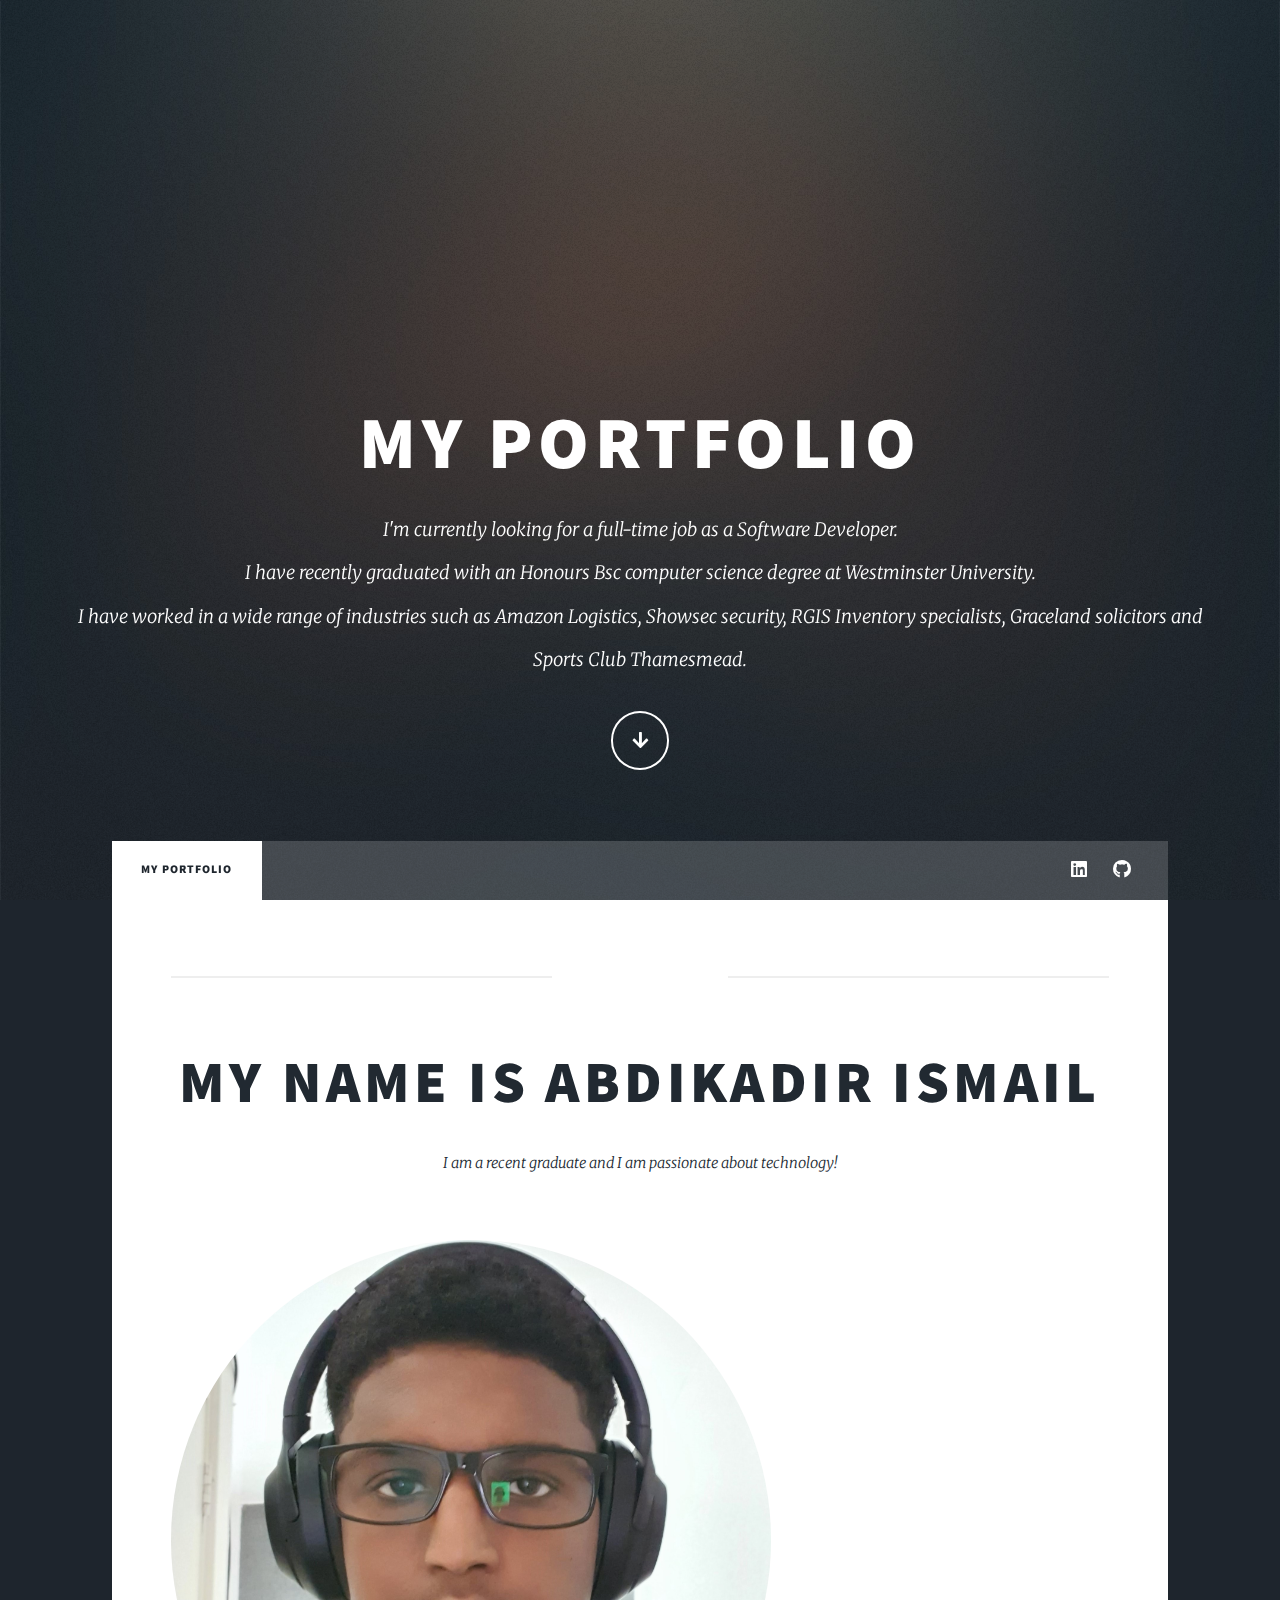
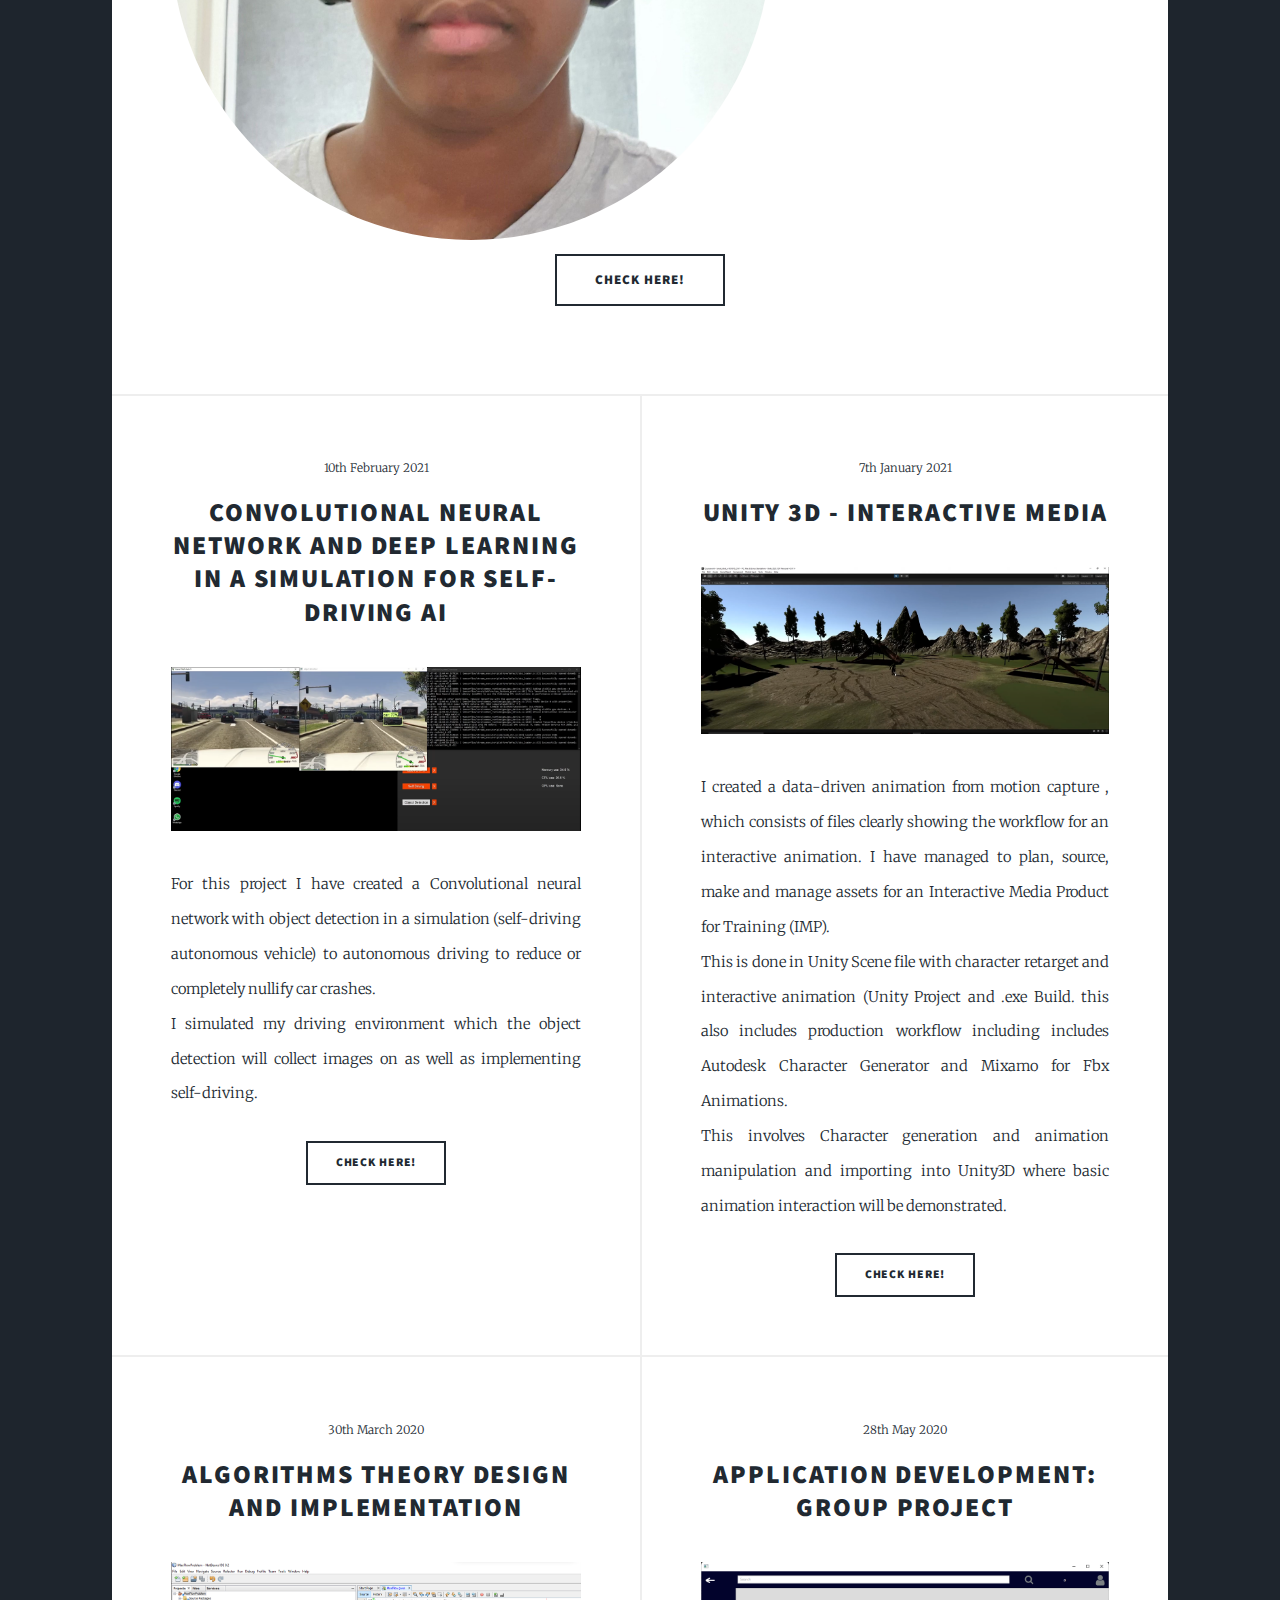
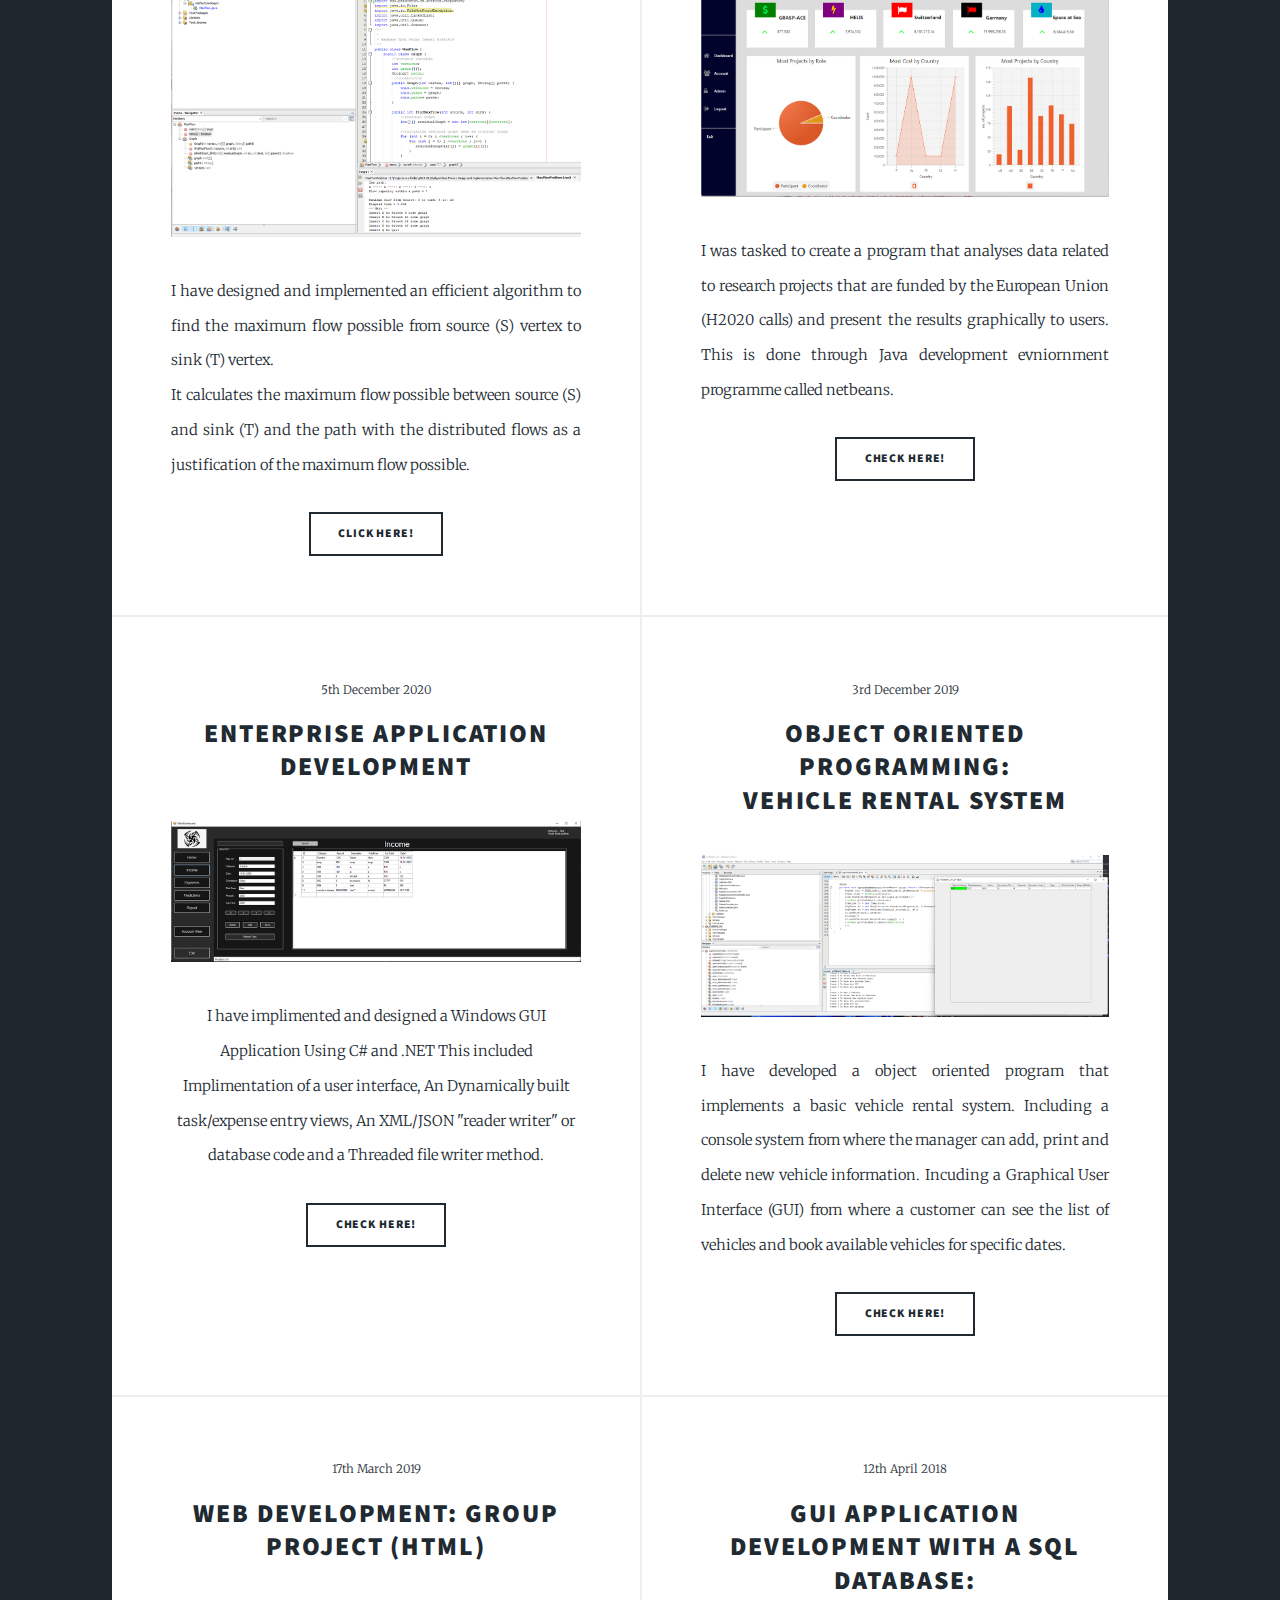
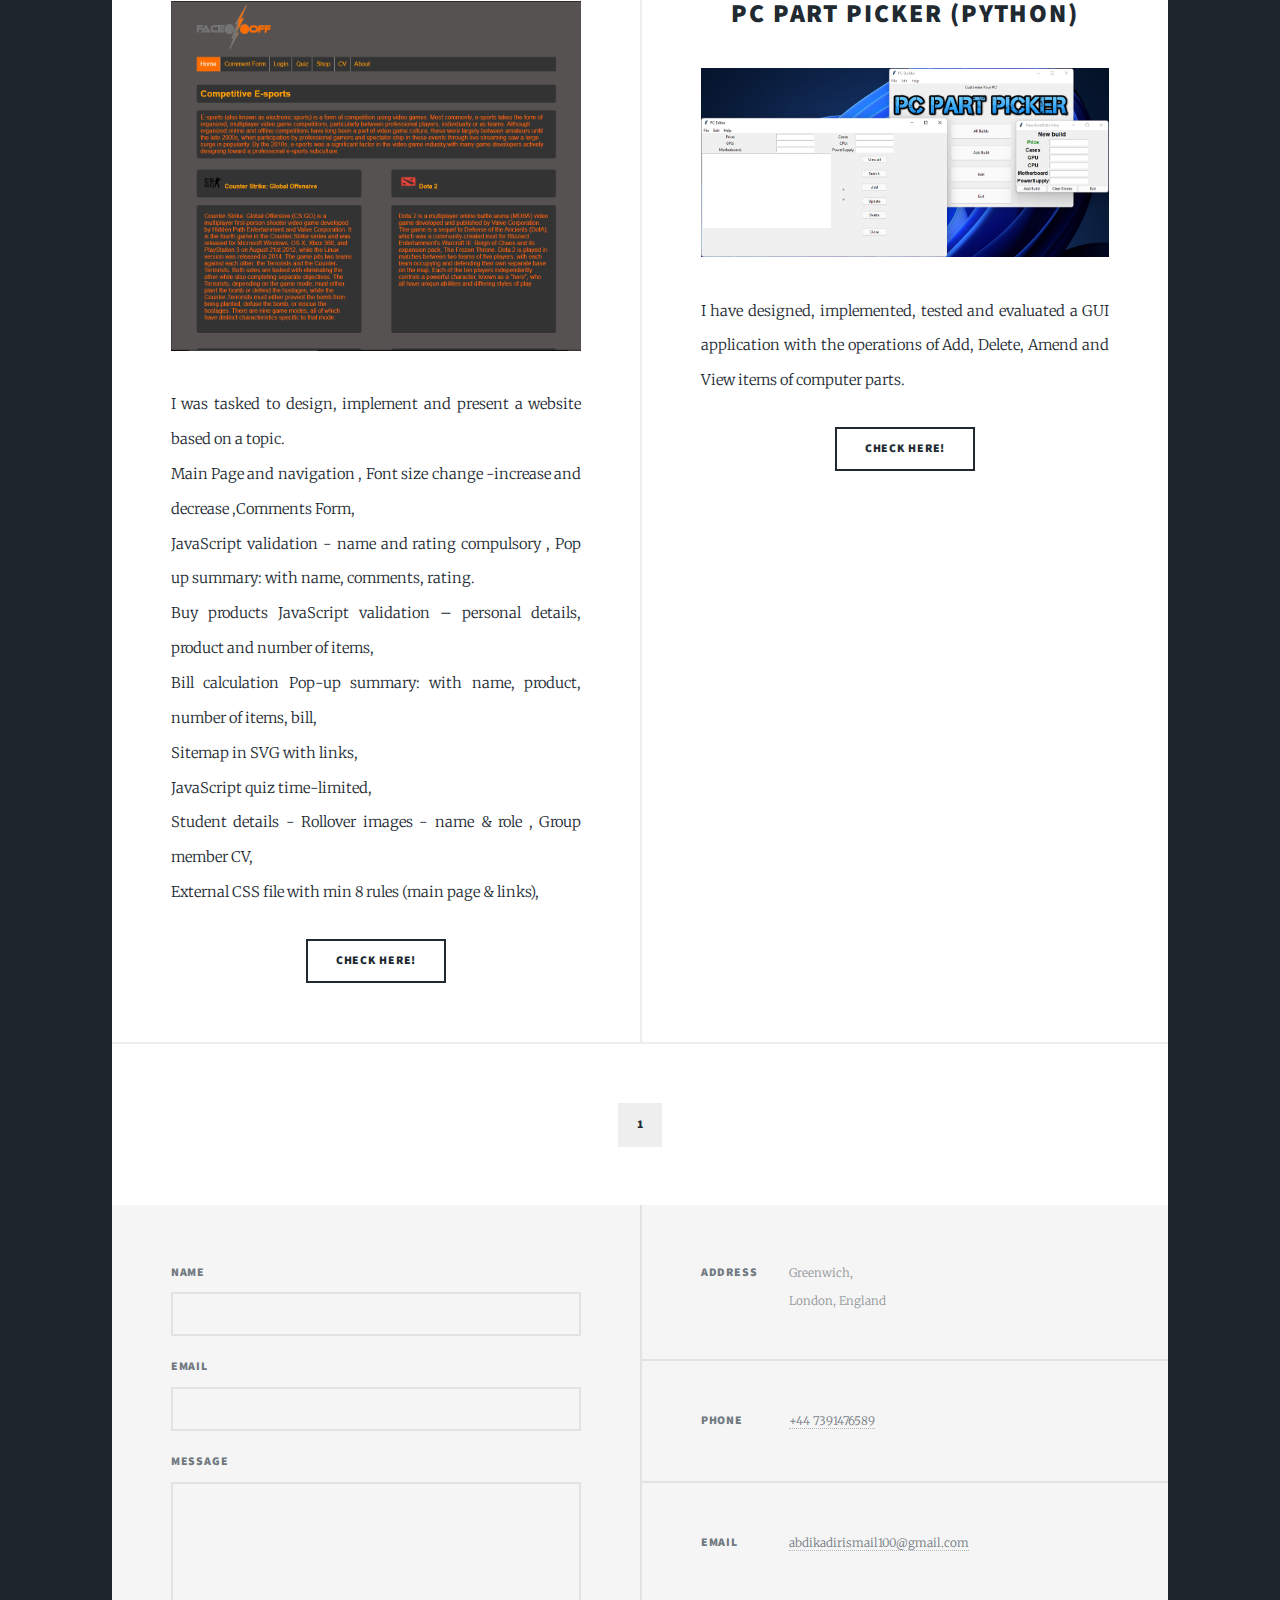
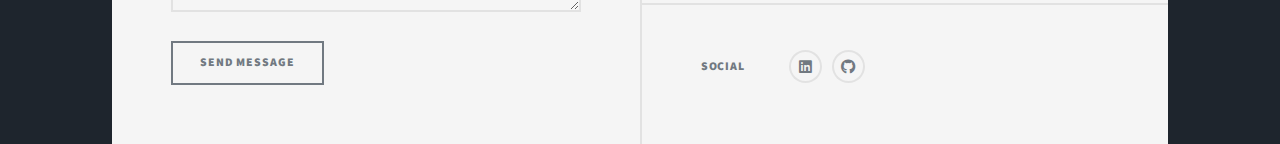
==== index.html @ 9e8c8cde "second commit" ====
<!DOCTYPE HTML>

<html>
	<head>
		<title>Portfolio: by Abdikadir Ismail</title>
		<meta charset="utf-8" />
		<meta name="viewport" content="width=device-width, initial-scale=1, user-scalable=no" />
		<link rel="stylesheet" href="assets/css/main.css" />
		<noscript><link rel="stylesheet" href="assets/css/noscript.css" /></noscript>
	</head>
	<body class="is-preload">

		<!-- Wrapper -->
			<div id="wrapper" class="fade-in">

				<!-- Intro -->
					<div id="intro">
						<h1>My Portfolio</h1>
						<p>I'm currently looking for a full-time job as a Software Developer.<br /> 
						I have recently graduated with an Honours Bsc computer science degree at Westminster University. <br />I have worked in a wide range of industries such as Amazon Logistics, Showsec security, 
						RGIS Inventory specialists, Graceland solicitors and Sports Club Thamesmead.<br /></p>
						<ul class="actions">
							<li><a href="#header" class="button icon solid solo fa-arrow-down scrolly">Continue</a></li>
						</ul>
					</div>

				<!-- Header -->
					<header id="header">
						<a href="index.html" class="logo">My Portfolio</a>
					</header>

				<!-- Nav -->
					<nav id="nav">
						<ul class="links">
							<li class="active"><a href="index.html">My Portfolio</a></li>
						</ul>
						<ul class="icons">
							<li><a href="https://www.linkedin.com/in/abdikadirismail/" class="icon brands fa-linkedin"><span class="label">Linkedin</span></a></li>
							<li><a href="https://github.com/AbdiKadirIsmail/" class="icon brands fa-github"><span class="label">GitHub</span></a></li>
						</ul>
					</nav>

				<!-- Main -->
					<div id="main">

						<!-- Featured Post -->
							<article class="post featured">
								<header class="major">
									<span class="date"></br></span>
									<h2><a href="https://www.linkedin.com/in/abdikadirismail/">My Name is AbdiKadir Ismail</a></h2>
									<p>I am a recent graduate and I am passionate about technology!</p>
								</header>
								<a href="https://www.linkedin.com/in/abdikadirismail/" class="image main"><img src="images/photo.jpg" alt="" /></a>
								<ul class="actions special">
									<li><a href="https://www.linkedin.com/in/abdikadirismail/" class="button large">Check here!</a></li>
								</ul>
							</article>

						<!-- Posts -->
							<section class="posts">
								<article>
									<header>
										<span class="date">10th February 2021</span>
										<h2><a href="#">Convolutional Neural Network and Deep Learning in a Simulation for Self-Driving AI<br /></a></h2>
									</header>
									<a href="#" class="image fit"><img src="images/FYP.png" alt="" /></a>
									<p>For this project I have created a Convolutional neural network with object detection in
										a simulation (self-driving autonomous vehicle) to autonomous driving to reduce
										or completely nullify car crashes.</br>
										I simulated my driving environment which the object detection will collect images on as well as implementing self-driving.</p>
									<ul class="actions special">
										<li><a href="https://github.com/AbdiKadirIsmail?tab=repositories" class="button">Check here!</a></li>
									</ul>
								</article>
								<article>
									<header>
										<span class="date">7th January 2021</span>
										<h2><a href="https://github.com/AbdiKadirIsmail/Advanced-Interactive-Media-Development">Unity 3D - Interactive Media</a></h2>
									</header>
									<a href="https://github.com/AbdiKadirIsmail/Advanced-Interactive-Media-Development" class="image fit"><img src="images/3d_Animation.png" alt="" /></a>
									<p>I created a data-driven animation from motion capture , which  consists  of files clearly showing the workflow for  an interactive animation. I have managed to
										plan, source, make and manage assets for an Interactive Media Product for Training (IMP).
									</br>This is done in Unity Scene file with character retarget and interactive animation (Unity Project and .exe Build. this also includes production workflow including includes Autodesk Character Generator 
									and Mixamo for Fbx Animations.
									</br>This involves Character generation and animation manipulation and importing into Unity3D where basic animation interaction will be demonstrated.</p>
									<ul class="actions special">
										<li><a href="https://github.com/AbdiKadirIsmail/Advanced-Interactive-Media-Development" class="button">Check here!</a></li>
									</ul>
								</article>
								<article>
									<header>
										<span class="date">30th March 2020</span>
										<h2><a href="https://https://github.com/AbdiKadirIsmail/Algorithms-Theory-Design-and-Implementation-Max-Flow-Problem">Algorithms Theory Design and Implementation<br /></a></h2>
									</header>
									<a href="https://https://github.com/AbdiKadirIsmail/Algorithms-Theory-Design-and-Implementation-Max-Flow-Problem" class="image fit"><img src="images/MaxF.png" alt="" /></a>
									<p>I have designed and implemented an efficient algorithm to find the maximum flow possible from source (S) vertex to sink (T) vertex. </br>It calculates the maximum flow possible between source (S) and sink (T) 
										and the path with the distributed flows as a justification of the maximum flow possible.</p>
									<ul class="actions special">
										<li><a href="https://https://github.com/AbdiKadirIsmail/Algorithms-Theory-Design-and-Implementation-Max-Flow-Problem" class="button">Click here!</a></li>
									</ul>
								</article>
								<article>
									<header>
										<span class="date">28th May 2020</span>
										<h2><a href="https://github.com/AbdiKadirIsmail/Software-Development-Group-Project">Application Development: Group Project</a></h2>
									</header>
									<a href="https://github.com/AbdiKadirIsmail/Software-Development-Group-Project" class="image fit"><img src="images/Group.png" alt="" /></a>
									<p>I was tasked to create a program that analyses data related to research projects that are funded by the European Union (H2020 calls) and present the results graphically to users. This is done through Java development evniornment programme called netbeans. </p>
									<ul class="actions special">
										<li><a href="https://github.com/AbdiKadirIsmail/Software-Development-Group-Project" class="button">Check here!</a></li>
									</ul>
								</article>
								<article>
									<header>
										<span class="date">5th December 2020</span>
										<h2><a href="https://github.com/AbdiKadirIsmail/Enterprise-Application-Development">Enterprise Application Development <br /></a></h2>
									</header>
									<a href="https://github.com/AbdiKadirIsmail/Enterprise-Application-Development" class="image fit"><img src="images/Enterprise.png" alt="" /></a>
									<p><Table>I have implimented and designed a Windows GUI Application Using C# and .NET This included Implimentation of a user interface, An Dynamically built task/expense entry views, An XML/JSON "reader writer" or database code and a Threaded file writer method.</Table></p>
									<ul class="actions special">
										<li><a href="https://github.com/AbdiKadirIsmail/Enterprise-Application-Development" class="button">Check here!</a></li>
									</ul>
								</article>
								<article>
									<header>
										<span class="date">3rd December 2019</span>
										<h2><a href="https://github.com/AbdiKadirIsmail/OOP-Vehicle-Rental-System">Object Oriented Programming:<br />
										Vehicle Rental System</a></h2>
									</header>
									<a href="https://github.com/AbdiKadirIsmail/OOP-Vehicle-Rental-System" class="image fit"><img src="images/VehicleRM.png" alt="" /></a>
									<p>I have developed a object oriented program that implements a basic vehicle rental system. Including a console system from where the manager can add, print and delete new vehicle information.
										Incuding a Graphical User Interface (GUI) from where a customer can see the list of vehicles and book available vehicles for specific dates.</p>
									<ul class="actions special">
										<li><a href="https://github.com/AbdiKadirIsmail/OOP-Vehicle-Rental-System" class="button">Check here!</a></li>
									</ul>
								</article>
								<article>
									<header>
										<span class="date">17th March 2019</span>
										<h2><a href="https://github.com/AbdiKadirIsmail/Web-Development">Web Development: Group Project (HTML)</a></h2>
									</header>
									<a href="https://github.com/AbdiKadirIsmail/Web-Development" class="image fit"><img src="images/Web dev.PNG" alt="" /></a>
									<p>I was tasked to design, implement and present a website based on a topic. <br/>
										Main Page and navigation , Font size change -increase and decrease ,Comments Form, 
										<br/> JavaScript validation - name and rating compulsory , Pop up summary: with name, comments, rating. 
										<br/> Buy products JavaScript validation – personal details, product and number of items, 
										<br/> Bill calculation  Pop-up summary:  with name, product, number of items, bill, 
										<br/> Sitemap  in SVG with links, <br/> JavaScript quiz time-limited, 
										<br/> Student details - Rollover images - name & role , Group member CV,
										<br/> External CSS file with min 8 rules (main page & links),
										
										</p>
									<ul class="actions special">
										<li><a href="https://github.com/AbdiKadirIsmail/Web-Development" class="button">Check here!</a></li>
									</ul>
								</article>
								<article>
									<header>
										<span class="date">12th April 2018</span>
										<h2><a href="https://github.com/AbdiKadirIsmail/PC-Part-Picker-GUI">GUI Application Development with a SQL Database: <br />
										Pc Part Picker (Python)</a></h2>
									</header>
									<a href="https://github.com/AbdiKadirIsmail/PC-Part-Picker-GUI" class="image fit"><img src="images/PCGUI.png" alt="" /></a>
									<p>I have designed, implemented, tested and evaluated a GUI application with the operations of Add, Delete, Amend and View items of computer parts.</p>
									<ul class="actions special">
										<li><a href="https://github.com/AbdiKadirIsmail/PC-Part-Picker-GUI" class="button">Check here!</a></li>
									</ul>
								</article>
							</section>

						<!-- Footer -->
							<footer>
								<div class="pagination">
									<!--<a href="#" class="previous">Prev</a>  -->
									<a href="#" class="page active">1</a>
									<!--<
									<a href="#" class="page">2</a>
									<a href="#" class="page">3</a>
									<span class="extra">&hellip;</span>
									<a href="#" class="page">8</a>
									<a href="#" class="page">9</a>
									<a href="#" class="page">10</a>
									<a href="#" class="next">Next</a> -->
								</div>
							</footer>

					</div>

				<!-- Footer -->
					<footer id="footer">
						<section>
							<form method="post" action="mailto:abdikadirismail100@gmail.com">
								<div class="fields">
									<div class="field">
										<label for="name">Name</label>
										<input type="text" name="name" id="name" />
									</div>
									<div class="field">
										<label for="email">Email</label>
										<input type="text" name="email" id="email" />
									</div>
									<div class="field">
										<label for="message">Message</label>
										<textarea name="message" id="message" rows="3"></textarea>
									</div>
								</div>
								<ul class="actions">
									<li><input type="submit" value="Send Message" /></li>
								</ul>
							</form>
						</section>
						<section class="split contact">
							<section class="alt">
								<h3>Address</h3>
								<p>Greenwich, </br> London, England</p>
							</section>
							<section>
								<h3>Phone</h3>
								<p><a href="#">+44 7391476589</a></p>
							</section>
							<section>
								<h3>Email</h3>
								<p><a href="#">abdikadirismail100@gmail.com</a></p>
							</section>
							<section>
								<h3>Social</h3>
								<ul class="icons alt">
									<li><a href="https://www.linkedin.com/in/abdikadirismail/" class="icon brands fa-linkedin"><span class="label">Linkedin</span></a></li>
									<li><a href="https://github.com/AbdiKadirIsmail/" class="icon brands fa-github"><span class="label">GitHub</span></a></li>
								</ul>
							</section>
						</section>
					</footer>

			</div>

		<!-- Scripts -->
			<script src="assets/js/jquery.min.js"></script>
			<script src="assets/js/jquery.scrollex.min.js"></script>
			<script src="assets/js/jquery.scrolly.min.js"></script>
			<script src="assets/js/browser.min.js"></script>
			<script src="assets/js/breakpoints.min.js"></script>
			<script src="assets/js/util.js"></script>
			<script src="assets/js/main.js"></script>

	</body>
</html>
---- assets/css/main.css ----
@import url(fontawesome-all.min.css);
@import url("https://fonts.googleapis.com/css?family=Merriweather:300,700,300italic,700italic|Source+Sans+Pro:900");

html, body, div, span, applet, object,
iframe, h1, h2, h3, h4, h5, h6, p, blockquote,
pre, a, abbr, acronym, address, big, cite,
code, del, dfn, em, img, ins, kbd, q, s, samp,
small, strike, strong, sub, sup, tt, var, b,
u, i, center, dl, dt, dd, ol, ul, li, fieldset,
form, label, legend, table, caption, tbody,
tfoot, thead, tr, th, td, article, aside,
canvas, details, embed, figure, figcaption,
footer, header, hgroup, menu, nav, output, ruby,
section, summary, time, mark, audio, video {
	margin: 0;
	padding: 0;
	border: 0;
	font-size: 100%;
	font: inherit;
	vertical-align: baseline;}

article, aside, details, figcaption, figure,
footer, header, hgroup, menu, nav, section {
	display: block;}

body {
	line-height: 1;
}

ol, ul {
	list-style: none;
}

blockquote, q {
	quotes: none;
}

	blockquote:before, blockquote:after, q:before, q:after {
		content: '';
		content: none;
	}

table {
	border-collapse: collapse;
	border-spacing: 0;
}

body {
	-webkit-text-size-adjust: none;
}

mark {
	background-color: transparent;
	color: inherit;
}

input::-moz-focus-inner {
	border: 0;
	padding: 0;
}

input, select, textarea {
	-moz-appearance: none;
	-webkit-appearance: none;
	-ms-appearance: none;
	appearance: none;
}

/* Basic */

	@-ms-viewport {
		width: device-width;
	}

	body {
		-ms-overflow-style: scrollbar;
	}

	@media screen and (max-width: 480px) {

		html, body {
			min-width: 320px;
		}

	}

	html {
		box-sizing: border-box;
	}

	*, *:before, *:after {
		box-sizing: inherit;
	}

	body {
		background-color: #1e252d;
	}

		body.is-preload *, body.is-preload *:before, body.is-preload *:after {
			-moz-animation: none !important;
			-webkit-animation: none !important;
			-ms-animation: none !important;
			animation: none !important;
			-moz-transition: none !important;
			-webkit-transition: none !important;
			-ms-transition: none !important;
			transition: none !important;
		}

/* Type */

	html {
		font-size: 16pt;
	}

		@media screen and (max-width: 1680px) {

			html {
				font-size: 12pt;
			}

		}

		@media screen and (max-width: 1280px) {

			html {
				font-size: 11pt;
			}

		}

		@media screen and (max-width: 360px) {

			html {
				font-size: 10pt;
			}

		}

	body {
		color: #212931;
	}

	body, input, select, textarea {
		font-family: "Merriweather", Georgia, serif;
		font-weight: 300;
		font-size: 1rem;
		line-height: 2.375;
	}

	a {
		-moz-transition: color 0.2s ease-in-out, background-color 0.2s ease-in-out, border-color 0.2s ease-in-out, box-shadow 0.2s ease-in-out;
		-webkit-transition: color 0.2s ease-in-out, background-color 0.2s ease-in-out, border-color 0.2s ease-in-out, box-shadow 0.2s ease-in-out;
		-ms-transition: color 0.2s ease-in-out, background-color 0.2s ease-in-out, border-color 0.2s ease-in-out, box-shadow 0.2s ease-in-out;
		transition: color 0.2s ease-in-out, background-color 0.2s ease-in-out, border-color 0.2s ease-in-out, box-shadow 0.2s ease-in-out;
		border-bottom: dotted 1px;
		text-decoration: none;
	}

		a:hover {
			border-bottom-color: transparent;
		}

	strong, b {
		font-weight: 600;
	}

	em, i {
		font-style: italic;
	}

	p {
		text-align: justify;
		margin: 0 0 2rem 0;
	}

	h1, h2, h3, h4, h5, h6 {
		font-family: "Source Sans Pro", Helvetica, sans-serif;
		font-weight: 900;
		line-height: 1.5;
		letter-spacing: 0.075em;
		text-transform: uppercase;
		margin: 0 0 1rem 0;
	}

		h1 a, h2 a, h3 a, h4 a, h5 a, h6 a {
			border-bottom: 0;
			color: inherit;
			text-decoration: none;
		}

	h1 {
		font-size: 4rem;
		line-height: 1.1;
		margin: 0 0 2rem 0;
	}

	h2 {
		font-size: 1.75rem;
		line-height: 1.3;
		margin: 0 0 1.5rem 0;
	}

	h3 {
		font-size: 1.25rem;
		margin: 0 0 1.5rem 0;
	}

	h4 {
		font-size: 1rem;
	}

	h5 {
		font-size: 0.9rem;
	}

	h6 {
		font-size: 0.8rem;
	}

	sub {
		font-size: 0.8rem;
		position: relative;
		top: 0.5rem;
	}

	sup {
		font-size: 0.8rem;
		position: relative;
		top: -0.5rem;
	}

	blockquote {
		border-left: solid 4px;
		font-style: italic;
		margin: 0 0 2rem 0;
		padding: 0.5rem 0 0.5rem 2rem;
	}

	code {
		border: solid 2px;
		font-family: "Courier New", monospace;
		font-size: 0.9rem;
		margin: 0 0.25rem;
		padding: 0.25rem 0.65rem;
	}

	pre {
		-webkit-overflow-scrolling: touch;
		font-family: "Courier New", monospace;
		font-size: 0.9rem;
		margin: 0 0 2rem 0;
	}

		pre code {
			display: block;
			line-height: 1.75;
			padding: 1rem 1.5rem;
			overflow-x: auto;
		}

	hr {
		border: 0;
		border-bottom: solid 2px;
		margin: 3rem 0;
	}

		hr.major {
			margin: 5rem 0;
		}

	.align-left {
		text-align: left;
	}

	.align-center {
		text-align: center;
	}

	.align-right {
		text-align: right;
	}

	input, select, textarea {
		color: #212931;
	}

	a {
		color: #212931;
		border-bottom-color: rgba(33, 41, 49, 0.5);
	}

		a:hover {
			border-bottom-color: transparent;
			color: #18bfef !important;
		}

	strong, b {
		color: #212931;
	}

	h1, h2, h3, h4, h5, h6 {
		color: #212931;
	}

	blockquote {
		border-left-color: #eeeeee;
	}

	code {
		background: rgba(220, 220, 220, 0.25);
		border-color: #eeeeee;
	}

	hr {
		border-bottom-color: #eeeeee;
	}

/* Row */

	.row {
		display: flex;
		flex-wrap: wrap;
		box-sizing: border-box;
		align-items: stretch;
	}

		.row > * {
			box-sizing: border-box;
		}

		.row.gtr-uniform > * > :last-child {
			margin-bottom: 0;
		}

		.row.aln-left {
			justify-content: flex-start;
		}

		.row.aln-center {
			justify-content: center;
		}

		.row.aln-right {
			justify-content: flex-end;
		}

		.row.aln-top {
			align-items: flex-start;
		}

		.row.aln-middle {
			align-items: center;
		}

		.row.aln-bottom {
			align-items: flex-end;
		}

		.row > .imp {
			order: -1;
		}

		.row > .col-1 {
			width: 8.33333%;
		}

		.row > .off-1 {
			margin-left: 8.33333%;
		}

		.row > .col-2 {
			width: 16.66667%;
		}

		.row > .off-2 {
			margin-left: 16.66667%;
		}

		.row > .col-3 {
			width: 25%;
		}

		.row > .off-3 {
			margin-left: 25%;
		}

		.row > .col-4 {
			width: 33.33333%;
		}

		.row > .off-4 {
			margin-left: 33.33333%;
		}

		.row > .col-5 {
			width: 41.66667%;
		}

		.row > .off-5 {
			margin-left: 41.66667%;
		}

		.row > .col-6 {
			width: 50%;
		}

		.row > .off-6 {
			margin-left: 50%;
		}

		.row > .col-7 {
			width: 58.33333%;
		}

		.row > .off-7 {
			margin-left: 58.33333%;
		}

		.row > .col-8 {
			width: 66.66667%;
		}

		.row > .off-8 {
			margin-left: 66.66667%;
		}

		.row > .col-9 {
			width: 75%;
		}

		.row > .off-9 {
			margin-left: 75%;
		}

		.row > .col-10 {
			width: 83.33333%;
		}

		.row > .off-10 {
			margin-left: 83.33333%;
		}

		.row > .col-11 {
			width: 91.66667%;
		}

		.row > .off-11 {
			margin-left: 91.66667%;
		}

		.row > .col-12 {
			width: 100%;
		}

		.row > .off-12 {
			margin-left: 100%;
		}

		.row.gtr-0 {
			margin-top: 0;
			margin-left: 0rem;
		}

			.row.gtr-0 > * {
				padding: 0 0 0 0rem;
			}

			.row.gtr-0.gtr-uniform {
				margin-top: 0rem;
			}

				.row.gtr-0.gtr-uniform > * {
					padding-top: 0rem;
				}

		.row.gtr-25 {
			margin-top: 0;
			margin-left: -0.375rem;
		}

			.row.gtr-25 > * {
				padding: 0 0 0 0.375rem;
			}

			.row.gtr-25.gtr-uniform {
				margin-top: -0.375rem;
			}

				.row.gtr-25.gtr-uniform > * {
					padding-top: 0.375rem;
				}

		.row.gtr-50 {
			margin-top: 0;
			margin-left: -0.75rem;
		}

			.row.gtr-50 > * {
				padding: 0 0 0 0.75rem;
			}

			.row.gtr-50.gtr-uniform {
				margin-top: -0.75rem;
			}

				.row.gtr-50.gtr-uniform > * {
					padding-top: 0.75rem;
				}

		.row {
			margin-top: 0;
			margin-left: -1.5rem;
		}

			.row > * {
				padding: 0 0 0 1.5rem;
			}

			.row.gtr-uniform {
				margin-top: -1.5rem;
			}

				.row.gtr-uniform > * {
					padding-top: 1.5rem;
				}

		.row.gtr-150 {
			margin-top: 0;
			margin-left: -2.25rem;
		}

			.row.gtr-150 > * {
				padding: 0 0 0 2.25rem;
			}

			.row.gtr-150.gtr-uniform {
				margin-top: -2.25rem;
			}

				.row.gtr-150.gtr-uniform > * {
					padding-top: 2.25rem;
				}

		.row.gtr-200 {
			margin-top: 0;
			margin-left: -3rem;
		}

			.row.gtr-200 > * {
				padding: 0 0 0 3rem;
			}

			.row.gtr-200.gtr-uniform {
				margin-top: -3rem;
			}

				.row.gtr-200.gtr-uniform > * {
					padding-top: 3rem;
				}

		@media screen and (max-width: 1680px) {

			.row {
				display: flex;
				flex-wrap: wrap;
				box-sizing: border-box;
				align-items: stretch;
			}

				.row > * {
					box-sizing: border-box;
				}

				.row.gtr-uniform > * > :last-child {
					margin-bottom: 0;
				}

				.row.aln-left {
					justify-content: flex-start;
				}

				.row.aln-center {
					justify-content: center;
				}

				.row.aln-right {
					justify-content: flex-end;
				}

				.row.aln-top {
					align-items: flex-start;
				}

				.row.aln-middle {
					align-items: center;
				}

				.row.aln-bottom {
					align-items: flex-end;
				}

				.row > .imp-xlarge {
					order: -1;
				}

				.row > .col-1-xlarge {
					width: 8.33333%;
				}

				.row > .off-1-xlarge {
					margin-left: 8.33333%;
				}

				.row > .col-2-xlarge {
					width: 16.66667%;
				}

				.row > .off-2-xlarge {
					margin-left: 16.66667%;
				}

				.row > .col-3-xlarge {
					width: 25%;
				}

				.row > .off-3-xlarge {
					margin-left: 25%;
				}

				.row > .col-4-xlarge {
					width: 33.33333%;
				}

				.row > .off-4-xlarge {
					margin-left: 33.33333%;
				}

				.row > .col-5-xlarge {
					width: 41.66667%;
				}

				.row > .off-5-xlarge {
					margin-left: 41.66667%;
				}

				.row > .col-6-xlarge {
					width: 50%;
				}

				.row > .off-6-xlarge {
					margin-left: 50%;
				}

				.row > .col-7-xlarge {
					width: 58.33333%;
				}

				.row > .off-7-xlarge {
					margin-left: 58.33333%;
				}

				.row > .col-8-xlarge {
					width: 66.66667%;
				}

				.row > .off-8-xlarge {
					margin-left: 66.66667%;
				}

				.row > .col-9-xlarge {
					width: 75%;
				}

				.row > .off-9-xlarge {
					margin-left: 75%;
				}

				.row > .col-10-xlarge {
					width: 83.33333%;
				}

				.row > .off-10-xlarge {
					margin-left: 83.33333%;
				}

				.row > .col-11-xlarge {
					width: 91.66667%;
				}

				.row > .off-11-xlarge {
					margin-left: 91.66667%;
				}

				.row > .col-12-xlarge {
					width: 100%;
				}

				.row > .off-12-xlarge {
					margin-left: 100%;
				}

				.row.gtr-0 {
					margin-top: 0;
					margin-left: 0rem;
				}

					.row.gtr-0 > * {
						padding: 0 0 0 0rem;
					}

					.row.gtr-0.gtr-uniform {
						margin-top: 0rem;
					}

						.row.gtr-0.gtr-uniform > * {
							padding-top: 0rem;
						}

				.row.gtr-25 {
					margin-top: 0;
					margin-left: -0.375rem;
				}

					.row.gtr-25 > * {
						padding: 0 0 0 0.375rem;
					}

					.row.gtr-25.gtr-uniform {
						margin-top: -0.375rem;
					}

						.row.gtr-25.gtr-uniform > * {
							padding-top: 0.375rem;
						}

				.row.gtr-50 {
					margin-top: 0;
					margin-left: -0.75rem;
				}

					.row.gtr-50 > * {
						padding: 0 0 0 0.75rem;
					}

					.row.gtr-50.gtr-uniform {
						margin-top: -0.75rem;
					}

						.row.gtr-50.gtr-uniform > * {
							padding-top: 0.75rem;
						}

				.row {
					margin-top: 0;
					margin-left: -1.5rem;
				}

					.row > * {
						padding: 0 0 0 1.5rem;
					}

					.row.gtr-uniform {
						margin-top: -1.5rem;
					}

						.row.gtr-uniform > * {
							padding-top: 1.5rem;
						}

				.row.gtr-150 {
					margin-top: 0;
					margin-left: -2.25rem;
				}

					.row.gtr-150 > * {
						padding: 0 0 0 2.25rem;
					}

					.row.gtr-150.gtr-uniform {
						margin-top: -2.25rem;
					}

						.row.gtr-150.gtr-uniform > * {
							padding-top: 2.25rem;
						}

				.row.gtr-200 {
					margin-top: 0;
					margin-left: -3rem;
				}

					.row.gtr-200 > * {
						padding: 0 0 0 3rem;
					}

					.row.gtr-200.gtr-uniform {
						margin-top: -3rem;
					}

						.row.gtr-200.gtr-uniform > * {
							padding-top: 3rem;
						}

		}

		@media screen and (max-width: 1280px) {

			.row {
				display: flex;
				flex-wrap: wrap;
				box-sizing: border-box;
				align-items: stretch;
			}

				.row > * {
					box-sizing: border-box;
				}

				.row.gtr-uniform > * > :last-child {
					margin-bottom: 0;
				}

				.row.aln-left {
					justify-content: flex-start;
				}

				.row.aln-center {
					justify-content: center;
				}

				.row.aln-right {
					justify-content: flex-end;
				}

				.row.aln-top {
					align-items: flex-start;
				}

				.row.aln-middle {
					align-items: center;
				}

				.row.aln-bottom {
					align-items: flex-end;
				}

				.row > .imp-large {
					order: -1;
				}

				.row > .col-1-large {
					width: 8.33333%;
				}

				.row > .off-1-large {
					margin-left: 8.33333%;
				}

				.row > .col-2-large {
					width: 16.66667%;
				}

				.row > .off-2-large {
					margin-left: 16.66667%;
				}

				.row > .col-3-large {
					width: 25%;
				}

				.row > .off-3-large {
					margin-left: 25%;
				}

				.row > .col-4-large {
					width: 33.33333%;
				}

				.row > .off-4-large {
					margin-left: 33.33333%;
				}

				.row > .col-5-large {
					width: 41.66667%;
				}

				.row > .off-5-large {
					margin-left: 41.66667%;
				}

				.row > .col-6-large {
					width: 50%;
				}

				.row > .off-6-large {
					margin-left: 50%;
				}

				.row > .col-7-large {
					width: 58.33333%;
				}

				.row > .off-7-large {
					margin-left: 58.33333%;
				}

				.row > .col-8-large {
					width: 66.66667%;
				}

				.row > .off-8-large {
					margin-left: 66.66667%;
				}

				.row > .col-9-large {
					width: 75%;
				}

				.row > .off-9-large {
					margin-left: 75%;
				}

				.row > .col-10-large {
					width: 83.33333%;
				}

				.row > .off-10-large {
					margin-left: 83.33333%;
				}

				.row > .col-11-large {
					width: 91.66667%;
				}

				.row > .off-11-large {
					margin-left: 91.66667%;
				}

				.row > .col-12-large {
					width: 100%;
				}

				.row > .off-12-large {
					margin-left: 100%;
				}

				.row.gtr-0 {
					margin-top: 0;
					margin-left: 0rem;
				}

					.row.gtr-0 > * {
						padding: 0 0 0 0rem;
					}

					.row.gtr-0.gtr-uniform {
						margin-top: 0rem;
					}

						.row.gtr-0.gtr-uniform > * {
							padding-top: 0rem;
						}

				.row.gtr-25 {
					margin-top: 0;
					margin-left: -0.375rem;
				}

					.row.gtr-25 > * {
						padding: 0 0 0 0.375rem;
					}

					.row.gtr-25.gtr-uniform {
						margin-top: -0.375rem;
					}

						.row.gtr-25.gtr-uniform > * {
							padding-top: 0.375rem;
						}

				.row.gtr-50 {
					margin-top: 0;
					margin-left: -0.75rem;
				}

					.row.gtr-50 > * {
						padding: 0 0 0 0.75rem;
					}

					.row.gtr-50.gtr-uniform {
						margin-top: -0.75rem;
					}

						.row.gtr-50.gtr-uniform > * {
							padding-top: 0.75rem;
						}

				.row {
					margin-top: 0;
					margin-left: -1.5rem;
				}

					.row > * {
						padding: 0 0 0 1.5rem;
					}

					.row.gtr-uniform {
						margin-top: -1.5rem;
					}

						.row.gtr-uniform > * {
							padding-top: 1.5rem;
						}

				.row.gtr-150 {
					margin-top: 0;
					margin-left: -2.25rem;
				}

					.row.gtr-150 > * {
						padding: 0 0 0 2.25rem;
					}

					.row.gtr-150.gtr-uniform {
						margin-top: -2.25rem;
					}

						.row.gtr-150.gtr-uniform > * {
							padding-top: 2.25rem;
						}

				.row.gtr-200 {
					margin-top: 0;
					margin-left: -3rem;
				}

					.row.gtr-200 > * {
						padding: 0 0 0 3rem;
					}

					.row.gtr-200.gtr-uniform {
						margin-top: -3rem;
					}

						.row.gtr-200.gtr-uniform > * {
							padding-top: 3rem;
						}

		}

		@media screen and (max-width: 980px) {

			.row {
				display: flex;
				flex-wrap: wrap;
				box-sizing: border-box;
				align-items: stretch;
			}

				.row > * {
					box-sizing: border-box;
				}

				.row.gtr-uniform > * > :last-child {
					margin-bottom: 0;
				}

				.row.aln-left {
					justify-content: flex-start;
				}

				.row.aln-center {
					justify-content: center;
				}

				.row.aln-right {
					justify-content: flex-end;
				}

				.row.aln-top {
					align-items: flex-start;
				}

				.row.aln-middle {
					align-items: center;
				}

				.row.aln-bottom {
					align-items: flex-end;
				}

				.row > .imp-medium {
					order: -1;
				}

				.row > .col-1-medium {
					width: 8.33333%;
				}

				.row > .off-1-medium {
					margin-left: 8.33333%;
				}

				.row > .col-2-medium {
					width: 16.66667%;
				}

				.row > .off-2-medium {
					margin-left: 16.66667%;
				}

				.row > .col-3-medium {
					width: 25%;
				}

				.row > .off-3-medium {
					margin-left: 25%;
				}

				.row > .col-4-medium {
					width: 33.33333%;
				}

				.row > .off-4-medium {
					margin-left: 33.33333%;
				}

				.row > .col-5-medium {
					width: 41.66667%;
				}

				.row > .off-5-medium {
					margin-left: 41.66667%;
				}

				.row > .col-6-medium {
					width: 50%;
				}

				.row > .off-6-medium {
					margin-left: 50%;
				}

				.row > .col-7-medium {
					width: 58.33333%;
				}

				.row > .off-7-medium {
					margin-left: 58.33333%;
				}

				.row > .col-8-medium {
					width: 66.66667%;
				}

				.row > .off-8-medium {
					margin-left: 66.66667%;
				}

				.row > .col-9-medium {
					width: 75%;
				}

				.row > .off-9-medium {
					margin-left: 75%;
				}

				.row > .col-10-medium {
					width: 83.33333%;
				}

				.row > .off-10-medium {
					margin-left: 83.33333%;
				}

				.row > .col-11-medium {
					width: 91.66667%;
				}

				.row > .off-11-medium {
					margin-left: 91.66667%;
				}

				.row > .col-12-medium {
					width: 100%;
				}

				.row > .off-12-medium {
					margin-left: 100%;
				}

				.row.gtr-0 {
					margin-top: 0;
					margin-left: 0rem;
				}

					.row.gtr-0 > * {
						padding: 0 0 0 0rem;
					}

					.row.gtr-0.gtr-uniform {
						margin-top: 0rem;
					}

						.row.gtr-0.gtr-uniform > * {
							padding-top: 0rem;
						}

				.row.gtr-25 {
					margin-top: 0;
					margin-left: -0.375rem;
				}

					.row.gtr-25 > * {
						padding: 0 0 0 0.375rem;
					}

					.row.gtr-25.gtr-uniform {
						margin-top: -0.375rem;
					}

						.row.gtr-25.gtr-uniform > * {
							padding-top: 0.375rem;
						}

				.row.gtr-50 {
					margin-top: 0;
					margin-left: -0.75rem;
				}

					.row.gtr-50 > * {
						padding: 0 0 0 0.75rem;
					}

					.row.gtr-50.gtr-uniform {
						margin-top: -0.75rem;
					}

						.row.gtr-50.gtr-uniform > * {
							padding-top: 0.75rem;
						}

				.row {
					margin-top: 0;
					margin-left: -1.5rem;
				}

					.row > * {
						padding: 0 0 0 1.5rem;
					}

					.row.gtr-uniform {
						margin-top: -1.5rem;
					}

						.row.gtr-uniform > * {
							padding-top: 1.5rem;
						}

				.row.gtr-150 {
					margin-top: 0;
					margin-left: -2.25rem;
				}

					.row.gtr-150 > * {
						padding: 0 0 0 2.25rem;
					}

					.row.gtr-150.gtr-uniform {
						margin-top: -2.25rem;
					}

						.row.gtr-150.gtr-uniform > * {
							padding-top: 2.25rem;
						}

				.row.gtr-200 {
					margin-top: 0;
					margin-left: -3rem;
				}

					.row.gtr-200 > * {
						padding: 0 0 0 3rem;
					}

					.row.gtr-200.gtr-uniform {
						margin-top: -3rem;
					}

						.row.gtr-200.gtr-uniform > * {
							padding-top: 3rem;
						}

		}

		@media screen and (max-width: 736px) {

			.row {
				display: flex;
				flex-wrap: wrap;
				box-sizing: border-box;
				align-items: stretch;
			}

				.row > * {
					box-sizing: border-box;
				}

				.row.gtr-uniform > * > :last-child {
					margin-bottom: 0;
				}

				.row.aln-left {
					justify-content: flex-start;
				}

				.row.aln-center {
					justify-content: center;
				}

				.row.aln-right {
					justify-content: flex-end;
				}

				.row.aln-top {
					align-items: flex-start;
				}

				.row.aln-middle {
					align-items: center;
				}

				.row.aln-bottom {
					align-items: flex-end;
				}

				.row > .imp-small {
					order: -1;
				}

				.row > .col-1-small {
					width: 8.33333%;
				}

				.row > .off-1-small {
					margin-left: 8.33333%;
				}

				.row > .col-2-small {
					width: 16.66667%;
				}

				.row > .off-2-small {
					margin-left: 16.66667%;
				}

				.row > .col-3-small {
					width: 25%;
				}

				.row > .off-3-small {
					margin-left: 25%;
				}

				.row > .col-4-small {
					width: 33.33333%;
				}

				.row > .off-4-small {
					margin-left: 33.33333%;
				}

				.row > .col-5-small {
					width: 41.66667%;
				}

				.row > .off-5-small {
					margin-left: 41.66667%;
				}

				.row > .col-6-small {
					width: 50%;
				}

				.row > .off-6-small {
					margin-left: 50%;
				}

				.row > .col-7-small {
					width: 58.33333%;
				}

				.row > .off-7-small {
					margin-left: 58.33333%;
				}

				.row > .col-8-small {
					width: 66.66667%;
				}

				.row > .off-8-small {
					margin-left: 66.66667%;
				}

				.row > .col-9-small {
					width: 75%;
				}

				.row > .off-9-small {
					margin-left: 75%;
				}

				.row > .col-10-small {
					width: 83.33333%;
				}

				.row > .off-10-small {
					margin-left: 83.33333%;
				}

				.row > .col-11-small {
					width: 91.66667%;
				}

				.row > .off-11-small {
					margin-left: 91.66667%;
				}

				.row > .col-12-small {
					width: 100%;
				}

				.row > .off-12-small {
					margin-left: 100%;
				}

				.row.gtr-0 {
					margin-top: 0;
					margin-left: 0rem;
				}

					.row.gtr-0 > * {
						padding: 0 0 0 0rem;
					}

					.row.gtr-0.gtr-uniform {
						margin-top: 0rem;
					}

						.row.gtr-0.gtr-uniform > * {
							padding-top: 0rem;
						}

				.row.gtr-25 {
					margin-top: 0;
					margin-left: -0.375rem;
				}

					.row.gtr-25 > * {
						padding: 0 0 0 0.375rem;
					}

					.row.gtr-25.gtr-uniform {
						margin-top: -0.375rem;
					}

						.row.gtr-25.gtr-uniform > * {
							padding-top: 0.375rem;
						}

				.row.gtr-50 {
					margin-top: 0;
					margin-left: -0.75rem;
				}

					.row.gtr-50 > * {
						padding: 0 0 0 0.75rem;
					}

					.row.gtr-50.gtr-uniform {
						margin-top: -0.75rem;
					}

						.row.gtr-50.gtr-uniform > * {
							padding-top: 0.75rem;
						}

				.row {
					margin-top: 0;
					margin-left: -1.5rem;
				}

					.row > * {
						padding: 0 0 0 1.5rem;
					}

					.row.gtr-uniform {
						margin-top: -1.5rem;
					}

						.row.gtr-uniform > * {
							padding-top: 1.5rem;
						}

				.row.gtr-150 {
					margin-top: 0;
					margin-left: -2.25rem;
				}

					.row.gtr-150 > * {
						padding: 0 0 0 2.25rem;
					}

					.row.gtr-150.gtr-uniform {
						margin-top: -2.25rem;
					}

						.row.gtr-150.gtr-uniform > * {
							padding-top: 2.25rem;
						}

				.row.gtr-200 {
					margin-top: 0;
					margin-left: -3rem;
				}

					.row.gtr-200 > * {
						padding: 0 0 0 3rem;
					}

					.row.gtr-200.gtr-uniform {
						margin-top: -3rem;
					}

						.row.gtr-200.gtr-uniform > * {
							padding-top: 3rem;
						}

		}

		@media screen and (max-width: 480px) {

			.row {
				display: flex;
				flex-wrap: wrap;
				box-sizing: border-box;
				align-items: stretch;
			}

				.row > * {
					box-sizing: border-box;
				}

				.row.gtr-uniform > * > :last-child {
					margin-bottom: 0;
				}

				.row.aln-left {
					justify-content: flex-start;
				}

				.row.aln-center {
					justify-content: center;
				}

				.row.aln-right {
					justify-content: flex-end;
				}

				.row.aln-top {
					align-items: flex-start;
				}

				.row.aln-middle {
					align-items: center;
				}

				.row.aln-bottom {
					align-items: flex-end;
				}

				.row > .imp-xsmall {
					order: -1;
				}

				.row > .col-1-xsmall {
					width: 8.33333%;
				}

				.row > .off-1-xsmall {
					margin-left: 8.33333%;
				}

				.row > .col-2-xsmall {
					width: 16.66667%;
				}

				.row > .off-2-xsmall {
					margin-left: 16.66667%;
				}

				.row > .col-3-xsmall {
					width: 25%;
				}

				.row > .off-3-xsmall {
					margin-left: 25%;
				}

				.row > .col-4-xsmall {
					width: 33.33333%;
				}

				.row > .off-4-xsmall {
					margin-left: 33.33333%;
				}

				.row > .col-5-xsmall {
					width: 41.66667%;
				}

				.row > .off-5-xsmall {
					margin-left: 41.66667%;
				}

				.row > .col-6-xsmall {
					width: 50%;
				}

				.row > .off-6-xsmall {
					margin-left: 50%;
				}

				.row > .col-7-xsmall {
					width: 58.33333%;
				}

				.row > .off-7-xsmall {
					margin-left: 58.33333%;
				}

				.row > .col-8-xsmall {
					width: 66.66667%;
				}

				.row > .off-8-xsmall {
					margin-left: 66.66667%;
				}

				.row > .col-9-xsmall {
					width: 75%;
				}

				.row > .off-9-xsmall {
					margin-left: 75%;
				}

				.row > .col-10-xsmall {
					width: 83.33333%;
				}

				.row > .off-10-xsmall {
					margin-left: 83.33333%;
				}

				.row > .col-11-xsmall {
					width: 91.66667%;
				}

				.row > .off-11-xsmall {
					margin-left: 91.66667%;
				}

				.row > .col-12-xsmall {
					width: 100%;
				}

				.row > .off-12-xsmall {
					margin-left: 100%;
				}

				.row.gtr-0 {
					margin-top: 0;
					margin-left: 0rem;
				}

					.row.gtr-0 > * {
						padding: 0 0 0 0rem;
					}

					.row.gtr-0.gtr-uniform {
						margin-top: 0rem;
					}

						.row.gtr-0.gtr-uniform > * {
							padding-top: 0rem;
						}

				.row.gtr-25 {
					margin-top: 0;
					margin-left: -0.375rem;
				}

					.row.gtr-25 > * {
						padding: 0 0 0 0.375rem;
					}

					.row.gtr-25.gtr-uniform {
						margin-top: -0.375rem;
					}

						.row.gtr-25.gtr-uniform > * {
							padding-top: 0.375rem;
						}

				.row.gtr-50 {
					margin-top: 0;
					margin-left: -0.75rem;
				}

					.row.gtr-50 > * {
						padding: 0 0 0 0.75rem;
					}

					.row.gtr-50.gtr-uniform {
						margin-top: -0.75rem;
					}

						.row.gtr-50.gtr-uniform > * {
							padding-top: 0.75rem;
						}

				.row {
					margin-top: 0;
					margin-left: -1.5rem;
				}

					.row > * {
						padding: 0 0 0 1.5rem;
					}

					.row.gtr-uniform {
						margin-top: -1.5rem;
					}

						.row.gtr-uniform > * {
							padding-top: 1.5rem;
						}

				.row.gtr-150 {
					margin-top: 0;
					margin-left: -2.25rem;
				}

					.row.gtr-150 > * {
						padding: 0 0 0 2.25rem;
					}

					.row.gtr-150.gtr-uniform {
						margin-top: -2.25rem;
					}

						.row.gtr-150.gtr-uniform > * {
							padding-top: 2.25rem;
						}

				.row.gtr-200 {
					margin-top: 0;
					margin-left: -3rem;
				}

					.row.gtr-200 > * {
						padding: 0 0 0 3rem;
					}

					.row.gtr-200.gtr-uniform {
						margin-top: -3rem;
					}

						.row.gtr-200.gtr-uniform > * {
							padding-top: 3rem;
						}

		}

		@media screen and (max-width: 360px) {

			.row {
				display: flex;
				flex-wrap: wrap;
				box-sizing: border-box;
				align-items: stretch;
			}

				.row > * {
					box-sizing: border-box;
				}

				.row.gtr-uniform > * > :last-child {
					margin-bottom: 0;
				}

				.row.aln-left {
					justify-content: flex-start;
				}

				.row.aln-center {
					justify-content: center;
				}

				.row.aln-right {
					justify-content: flex-end;
				}

				.row.aln-top {
					align-items: flex-start;
				}

				.row.aln-middle {
					align-items: center;
				}

				.row.aln-bottom {
					align-items: flex-end;
				}

				.row > .imp-xxsmall {
					order: -1;
				}

				.row > .col-1-xxsmall {
					width: 8.33333%;
				}

				.row > .off-1-xxsmall {
					margin-left: 8.33333%;
				}

				.row > .col-2-xxsmall {
					width: 16.66667%;
				}

				.row > .off-2-xxsmall {
					margin-left: 16.66667%;
				}

				.row > .col-3-xxsmall {
					width: 25%;
				}

				.row > .off-3-xxsmall {
					margin-left: 25%;
				}

				.row > .col-4-xxsmall {
					width: 33.33333%;
				}

				.row > .off-4-xxsmall {
					margin-left: 33.33333%;
				}

				.row > .col-5-xxsmall {
					width: 41.66667%;
				}

				.row > .off-5-xxsmall {
					margin-left: 41.66667%;
				}

				.row > .col-6-xxsmall {
					width: 50%;
				}

				.row > .off-6-xxsmall {
					margin-left: 50%;
				}

				.row > .col-7-xxsmall {
					width: 58.33333%;
				}

				.row > .off-7-xxsmall {
					margin-left: 58.33333%;
				}

				.row > .col-8-xxsmall {
					width: 66.66667%;
				}

				.row > .off-8-xxsmall {
					margin-left: 66.66667%;
				}

				.row > .col-9-xxsmall {
					width: 75%;
				}

				.row > .off-9-xxsmall {
					margin-left: 75%;
				}

				.row > .col-10-xxsmall {
					width: 83.33333%;
				}

				.row > .off-10-xxsmall {
					margin-left: 83.33333%;
				}

				.row > .col-11-xxsmall {
					width: 91.66667%;
				}

				.row > .off-11-xxsmall {
					margin-left: 91.66667%;
				}

				.row > .col-12-xxsmall {
					width: 100%;
				}

				.row > .off-12-xxsmall {
					margin-left: 100%;
				}

				.row.gtr-0 {
					margin-top: 0;
					margin-left: 0rem;
				}

					.row.gtr-0 > * {
						padding: 0 0 0 0rem;
					}

					.row.gtr-0.gtr-uniform {
						margin-top: 0rem;
					}

						.row.gtr-0.gtr-uniform > * {
							padding-top: 0rem;
						}

				.row.gtr-25 {
					margin-top: 0;
					margin-left: -0.375rem;
				}

					.row.gtr-25 > * {
						padding: 0 0 0 0.375rem;
					}

					.row.gtr-25.gtr-uniform {
						margin-top: -0.375rem;
					}

						.row.gtr-25.gtr-uniform > * {
							padding-top: 0.375rem;
						}

				.row.gtr-50 {
					margin-top: 0;
					margin-left: -0.75rem;
				}

					.row.gtr-50 > * {
						padding: 0 0 0 0.75rem;
					}

					.row.gtr-50.gtr-uniform {
						margin-top: -0.75rem;
					}

						.row.gtr-50.gtr-uniform > * {
							padding-top: 0.75rem;
						}

				.row {
					margin-top: 0;
					margin-left: -1.5rem;
				}

					.row > * {
						padding: 0 0 0 1.5rem;
					}

					.row.gtr-uniform {
						margin-top: -1.5rem;
					}

						.row.gtr-uniform > * {
							padding-top: 1.5rem;
						}

				.row.gtr-150 {
					margin-top: 0;
					margin-left: -2.25rem;
				}

					.row.gtr-150 > * {
						padding: 0 0 0 2.25rem;
					}

					.row.gtr-150.gtr-uniform {
						margin-top: -2.25rem;
					}

						.row.gtr-150.gtr-uniform > * {
							padding-top: 2.25rem;
						}

				.row.gtr-200 {
					margin-top: 0;
					margin-left: -3rem;
				}

					.row.gtr-200 > * {
						padding: 0 0 0 3rem;
					}

					.row.gtr-200.gtr-uniform {
						margin-top: -3rem;
					}

						.row.gtr-200.gtr-uniform > * {
							padding-top: 3rem;
						}

		}

/* Box */

	.box {
		border: solid 2px;
		margin-bottom: 2rem;
		padding: 1.5rem;
	}

		.box > :last-child,
		.box > :last-child > :last-child,
		.box > :last-child > :last-child > :last-child {
			margin-bottom: 0;
		}

		.box.alt {
			border: 0;
			border-radius: 0;
			padding: 0;
		}

	.box {
		border-color: #eeeeee;
	}

/* Button */

	input[type="submit"],
	input[type="reset"],
	input[type="button"],
	button,
	.button {
		-moz-appearance: none;
		-webkit-appearance: none;
		-ms-appearance: none;
		appearance: none;
		-moz-transition: background-color 0.2s ease-in-out, box-shadow 0.2s ease-in-out, color 0.2s ease-in-out;
		-webkit-transition: background-color 0.2s ease-in-out, box-shadow 0.2s ease-in-out, color 0.2s ease-in-out;
		-ms-transition: background-color 0.2s ease-in-out, box-shadow 0.2s ease-in-out, color 0.2s ease-in-out;
		transition: background-color 0.2s ease-in-out, box-shadow 0.2s ease-in-out, color 0.2s ease-in-out;
		border: 0;
		border-radius: 0;
		cursor: pointer;
		display: inline-block;
		font-family: "Source Sans Pro", Helvetica, sans-serif;
		font-size: 0.8rem;
		font-weight: 900;
		letter-spacing: 0.075em;
		height: 3rem;
		line-height: 3rem;
		padding: 0 2rem;
		text-align: center;
		text-decoration: none;
		text-transform: uppercase;
		white-space: nowrap;
	}

		input[type="submit"].icon:before,
		input[type="reset"].icon:before,
		input[type="button"].icon:before,
		button.icon:before,
		.button.icon:before {
			margin-right: 0.5rem;
		}

		input[type="submit"].icon.solo,
		input[type="reset"].icon.solo,
		input[type="button"].icon.solo,
		button.icon.solo,
		.button.icon.solo {
			position: relative;
			width: 4rem;
			height: 4rem;
			line-height: 4rem;
			border-radius: 4rem;
			text-indent: 4rem;
			overflow: hidden;
			padding: 0;
			white-space: nowrap;
		}

			input[type="submit"].icon.solo:before,
			input[type="reset"].icon.solo:before,
			input[type="button"].icon.solo:before,
			button.icon.solo:before,
			.button.icon.solo:before {
				position: absolute;
				display: block;
				top: 0;
				left: 0;
				width: inherit;
				height: inherit;
				line-height: inherit;
				font-size: 1.25rem;
				margin-right: 0;
				text-align: center;
				text-indent: 0;
			}

		input[type="submit"].fit,
		input[type="reset"].fit,
		input[type="button"].fit,
		button.fit,
		.button.fit {
			width: 100%;
		}

		input[type="submit"].small,
		input[type="reset"].small,
		input[type="button"].small,
		button.small,
		.button.small {
			font-size: 0.7rem;
			height: 2.5rem;
			line-height: 2.5rem;
			padding: 0 1.5rem;
		}

		input[type="submit"].large,
		input[type="reset"].large,
		input[type="button"].large,
		button.large,
		.button.large {
			font-size: 0.9rem;
			height: 3.5rem;
			line-height: 3.5rem;
			padding: 0 2.75rem;
		}

		@media screen and (max-width: 980px) {

			input[type="submit"],
			input[type="reset"],
			input[type="button"],
			button,
			.button {
				font-size: 0.9rem;
				height: 3.25rem;
				line-height: 3.25rem;
			}

				input[type="submit"].large,
				input[type="reset"].large,
				input[type="button"].large,
				button.large,
				.button.large {
					font-size: 1rem;
					height: 3.75rem;
					line-height: 3.75rem;
				}

		}

		input[type="submit"].disabled, input[type="submit"]:disabled,
		input[type="reset"].disabled,
		input[type="reset"]:disabled,
		input[type="button"].disabled,
		input[type="button"]:disabled,
		button.disabled,
		button:disabled,
		.button.disabled,
		.button:disabled {
			pointer-events: none;
			opacity: 0.25;
		}

	input[type="submit"],
	input[type="reset"],
	input[type="button"],
	button,
	.button {
		background-color: transparent;
		box-shadow: inset 0 0 0 2px #212931;
		color: #212931 !important;
	}

		input[type="submit"]:hover,
		input[type="reset"]:hover,
		input[type="button"]:hover,
		button:hover,
		.button:hover {
			box-shadow: inset 0 0 0 2px #18bfef;
			color: #18bfef !important;
		}

		input[type="submit"].primary,
		input[type="reset"].primary,
		input[type="button"].primary,
		button.primary,
		.button.primary {
			background-color: #212931;
			box-shadow: none;
			color: #ffffff !important;
		}

			input[type="submit"].primary:hover,
			input[type="reset"].primary:hover,
			input[type="button"].primary:hover,
			button.primary:hover,
			.button.primary:hover {
				background-color: #18bfef;
			}

/* Form */

	form {
		margin: 0 0 2rem 0;
	}

		form > :last-child {
			margin-bottom: 0;
		}

		form > .fields {
			display: -moz-flex;
			display: -webkit-flex;
			display: -ms-flex;
			display: flex;
			-moz-flex-wrap: wrap;
			-webkit-flex-wrap: wrap;
			-ms-flex-wrap: wrap;
			flex-wrap: wrap;
			width: calc(100% + 3rem);
			margin: -1.5rem 0 2rem -1.5rem;
		}

			form > .fields > .field {
				-moz-flex-grow: 0;
				-webkit-flex-grow: 0;
				-ms-flex-grow: 0;
				flex-grow: 0;
				-moz-flex-shrink: 0;
				-webkit-flex-shrink: 0;
				-ms-flex-shrink: 0;
				flex-shrink: 0;
				padding: 1.5rem 0 0 1.5rem;
				width: calc(100% - 1.5rem);
			}

				form > .fields > .field.half {
					width: calc(50% - 0.75rem);
				}

				form > .fields > .field.third {
					width: calc(100%/3 - 0.5rem);
				}

				form > .fields > .field.quarter {
					width: calc(25% - 0.375rem);
				}

		@media screen and (max-width: 480px) {

			form > .fields {
				width: calc(100% + 3rem);
				margin: -1.5rem 0 2rem -1.5rem;
			}

				form > .fields > .field {
					padding: 1.5rem 0 0 1.5rem;
					width: calc(100% - 1.5rem);
				}

					form > .fields > .field.half {
						width: calc(100% - 1.5rem);
					}

					form > .fields > .field.third {
						width: calc(100% - 1.5rem);
					}

					form > .fields > .field.quarter {
						width: calc(100% - 1.5rem);
					}

		}

	label {
		display: block;
		font-family: "Source Sans Pro", Helvetica, sans-serif;
		font-weight: 900;
		line-height: 1.5;
		letter-spacing: 0.075em;
		font-size: 0.8rem;
		text-transform: uppercase;
		margin: 0 0 0.75rem 0;
	}

		@media screen and (max-width: 980px) {

			label {
				font-size: 0.9rem;
			}

		}

	input[type="text"],
	input[type="password"],
	input[type="email"],
	select,
	textarea {
		-moz-appearance: none;
		-webkit-appearance: none;
		-ms-appearance: none;
		appearance: none;
		background: transparent;
		border-radius: 0;
		border: solid 2px;
		color: inherit;
		display: block;
		outline: 0;
		padding: 0 1rem;
		text-decoration: none;
		width: 100%;
	}

		input[type="text"]:invalid,
		input[type="password"]:invalid,
		input[type="email"]:invalid,
		select:invalid,
		textarea:invalid {
			box-shadow: none;
		}

	select {
		background-size: 1.25rem;
		background-repeat: no-repeat;
		background-position: calc(100% - 1rem) center;
		height: 3rem;
		padding-right: 3rem;
		text-overflow: ellipsis;
	}

		select:focus::-ms-value {
			background-color: transparent;
		}

		select::-ms-expand {
			display: none;
		}

	input[type="text"],
	input[type="password"],
	input[type="email"],
	select {
		height: 3rem;
	}

	textarea {
		padding: 0.75rem 1rem;
	}

	input[type="checkbox"],
	input[type="radio"] {
		-moz-appearance: none;
		-webkit-appearance: none;
		-ms-appearance: none;
		appearance: none;
		display: block;
		float: left;
		margin-right: -2rem;
		opacity: 0;
		width: 1rem;
		z-index: -1;
	}

		input[type="checkbox"] + label,
		input[type="radio"] + label {
			text-decoration: none;
			cursor: pointer;
			display: inline-block;
			font-size: 1rem;
			letter-spacing: 0;
			font-family: "Merriweather", Georgia, serif;
			text-transform: none;
			font-weight: 300;
			padding-left: 2.8rem;
			padding-right: 1rem;
			position: relative;
		}

			input[type="checkbox"] + label:before,
			input[type="radio"] + label:before {
				-moz-osx-font-smoothing: grayscale;
				-webkit-font-smoothing: antialiased;
				display: inline-block;
				font-style: normal;
				font-variant: normal;
				text-rendering: auto;
				line-height: 1;
				text-transform: none !important;
				font-family: 'Font Awesome 5 Free';
				font-weight: 900;
			}

			input[type="checkbox"] + label:before,
			input[type="radio"] + label:before {
				border-radius: 0;
				border: solid 2px;
				content: '';
				display: inline-block;
				font-size: 0.8rem;
				height: 1.8rem;
				left: 0;
				line-height: 1.65rem;
				position: absolute;
				text-align: center;
				top: -0.125rem;
				width: 1.8rem;
			}

		input[type="checkbox"]:checked + label:before,
		input[type="radio"]:checked + label:before {
			content: '\f00c';
		}

	input[type="checkbox"] + label:before {
		border-radius: 0;
	}

	input[type="radio"] + label:before {
		border-radius: 100%;
	}

	::-webkit-input-placeholder {
		opacity: 1.0;
	}

	:-moz-placeholder {
		opacity: 1.0;
	}

	::-moz-placeholder {
		opacity: 1.0;
	}

	:-ms-input-placeholder {
		opacity: 1.0;
	}

	label {
		color: #212931;
	}

	input[type="text"],
	input[type="password"],
	input[type="email"],
	select,
	textarea {
		border-color: #eeeeee;
	}

		input[type="text"]:focus,
		input[type="password"]:focus,
		input[type="email"]:focus,
		select:focus,
		textarea:focus {
			border-color: #18bfef;
		}

	select {
		background-image: url("data:image/svg+xml;charset=utf8,%3Csvg xmlns='http://www.w3.org/2000/svg' width='40' height='40' preserveAspectRatio='none' viewBox='0 0 40 40'%3E%3Cpath d='M9.4,12.3l10.4,10.4l10.4-10.4c0.2-0.2,0.5-0.4,0.9-0.4c0.3,0,0.6,0.1,0.9,0.4l3.3,3.3c0.2,0.2,0.4,0.5,0.4,0.9 c0,0.4-0.1,0.6-0.4,0.9L20.7,31.9c-0.2,0.2-0.5,0.4-0.9,0.4c-0.3,0-0.6-0.1-0.9-0.4L4.3,17.3c-0.2-0.2-0.4-0.5-0.4-0.9 c0-0.4,0.1-0.6,0.4-0.9l3.3-3.3c0.2-0.2,0.5-0.4,0.9-0.4S9.1,12.1,9.4,12.3z' fill='%23eeeeee' /%3E%3C/svg%3E");
	}

		select option {
			background-color: #ffffff;
			color: #212931;
		}

	.select-wrapper:before {
		color: #eeeeee;
	}

	input[type="checkbox"] + label,
	input[type="radio"] + label {
		color: #212931;
	}

		input[type="checkbox"] + label:before,
		input[type="radio"] + label:before {
			border-color: #eeeeee;
		}

	input[type="checkbox"]:checked + label:before,
	input[type="radio"]:checked + label:before {
		background-color: #212931;
		border-color: #212931;
		color: #ffffff;
	}

	input[type="checkbox"]:focus + label:before,
	input[type="radio"]:focus + label:before {
		border-color: #18bfef;
	}

	::-webkit-input-placeholder {
		color: #909498 !important;
	}

	:-moz-placeholder {
		color: #909498 !important;
	}

	::-moz-placeholder {
		color: #909498 !important;
	}

	:-ms-input-placeholder {
		color: #909498 !important;
	}

	.formerize-placeholder {
		color: #909498 !important;
	}

/* Icon */

	.icon {
		text-decoration: none;
		border-bottom: none;
		position: relative;
	}

		.icon:before {
			-moz-osx-font-smoothing: grayscale;
			-webkit-font-smoothing: antialiased;
			display: inline-block;
			font-style: normal;
			font-variant: normal;
			text-rendering: auto;
			line-height: 1;
			text-transform: none !important;
			font-family: 'Font Awesome 5 Free';
			font-weight: 400;
		}

		.icon > .label {
			display: none;
		}

		.icon:before {
			line-height: inherit;
		}

		.icon.solid:before {
			font-weight: 900;
		}

		.icon.brands:before {
			font-family: 'Font Awesome 5 Brands';
		}

/* Image */

	.image {
		border: 0;
		display: inline-block;
		position: relative;
	}

		.image img {
			display: block;
		}

		.image.left, .image.right {
			max-width: 40%;
		}

			.image.left img, .image.right img {
				width: 100%;
			}

		.image.left {
			float: left;
			margin: 0 2rem 2rem 0;
			top: 0.75rem;
		}

		.image.right {
			float: right;
			margin: 0 0 2rem 2rem;
			top: 0.75rem;
		}

		.image.fit {
			display: block;
			margin: 2.5rem 0;
			width: 100%;
		}

			.image.fit:first-child {
				margin-top: 0;
			}

			.image.fit img {
				width: 100%;
			}

		.image.main {
			/*vertical-align: middle;; test
			width: auto;
			height: auto;*/
			display: block;
			object-fit: cover;
			max-width: 600px;
			max-height: 600px;
			margin-left: auto;
			margin-right: auto;
			border-radius: 50%;
			margin: 1rem 0;
		}

			.image.main:first-child {
				margin-top: 0;
			}

			.image.main img {
				width: 100%;
			}

		@media screen and (max-width: 736px) {

			.image.fit {
				margin: 2rem 0;
			}

			.image.main {
				margin: 2rem 0;
			}

		}

	a.image {
		overflow: hidden;
	}

		a.image img {
			-moz-transition: -moz-transform 0.2s ease-out;
			-webkit-transition: -webkit-transform 0.2s ease-out;
			-ms-transition: -ms-transform 0.2s ease-out;
			transition: transform 0.2s ease-out;
		}

		a.image:hover img {
			-moz-transform: scale(1.05);
			-webkit-transform: scale(1.05);
			-ms-transform: scale(1.05);
			transform: scale(1.05);
		}

/* Actions */

	ul.actions {
		display: -moz-flex;
		display: -webkit-flex;
		display: -ms-flex;
		display: flex;
		cursor: default;
		list-style: none;
		margin-left: -1rem;
		padding-left: 0;
	}

		ul.actions li {
			padding: 0 0 0 1rem;
			vertical-align: middle;
		}

		ul.actions.special {
			-moz-justify-content: center;
			-webkit-justify-content: center;
			-ms-justify-content: center;
			justify-content: center;
			width: 100%;
			margin-left: 0;
		}

			ul.actions.special li:first-child {
				padding-left: 0;
			}

		ul.actions.stacked {
			-moz-flex-direction: column;
			-webkit-flex-direction: column;
			-ms-flex-direction: column;
			flex-direction: column;
			margin-left: 0;
		}

			ul.actions.stacked li {
				padding: 1.3rem 0 0 0;
			}

				ul.actions.stacked li:first-child {
					padding-top: 0;
				}

		ul.actions.fit {
			width: calc(100% + 1rem);
		}

			ul.actions.fit li {
				-moz-flex-grow: 1;
				-webkit-flex-grow: 1;
				-ms-flex-grow: 1;
				flex-grow: 1;
				-moz-flex-shrink: 1;
				-webkit-flex-shrink: 1;
				-ms-flex-shrink: 1;
				flex-shrink: 1;
				width: 100%;
			}

				ul.actions.fit li > * {
					width: 100%;
				}

			ul.actions.fit.stacked {
				width: 100%;
			}

		@media screen and (max-width: 480px) {

			ul.actions:not(.fixed) {
				-moz-flex-direction: column;
				-webkit-flex-direction: column;
				-ms-flex-direction: column;
				flex-direction: column;
				margin-left: 0;
				width: 100% !important;
			}

				ul.actions:not(.fixed) li {
					-moz-flex-grow: 1;
					-webkit-flex-grow: 1;
					-ms-flex-grow: 1;
					flex-grow: 1;
					-moz-flex-shrink: 1;
					-webkit-flex-shrink: 1;
					-ms-flex-shrink: 1;
					flex-shrink: 1;
					padding: 1rem 0 0 0;
					text-align: center;
					width: 100%;
				}

					ul.actions:not(.fixed) li > * {
						width: 100%;
					}

					ul.actions:not(.fixed) li:first-child {
						padding-top: 0;
					}

					ul.actions:not(.fixed) li input[type="submit"],
					ul.actions:not(.fixed) li input[type="reset"],
					ul.actions:not(.fixed) li input[type="button"],
					ul.actions:not(.fixed) li button,
					ul.actions:not(.fixed) li .button {
						width: 100%;
					}

						ul.actions:not(.fixed) li input[type="submit"].icon:before,
						ul.actions:not(.fixed) li input[type="reset"].icon:before,
						ul.actions:not(.fixed) li input[type="button"].icon:before,
						ul.actions:not(.fixed) li button.icon:before,
						ul.actions:not(.fixed) li .button.icon:before {
							margin-left: -0.5rem;
						}

		}

/* Icons */

	ul.icons {
		cursor: default;
		list-style: none;
		padding-left: 0;
	}

		ul.icons li {
			display: inline-block;
			padding: 0 0.5rem 0 0;
			vertical-align: middle;
		}

			ul.icons li:last-child {
				padding-right: 0;
			}

			ul.icons li .icon:before {
				width: 2.25rem;
				height: 2.25rem;
				line-height: 2.25rem;
				display: inline-block;
				text-align: center;
				border-radius: 100%;
				font-size: 1.25rem;
			}

		ul.icons.alt li .icon:before {
			-moz-transition: color 0.2s ease-in-out, background-color 0.2s ease-in-out, border-color 0.2s ease-in-out, box-shadow 0.2s ease-in-out;
			-webkit-transition: color 0.2s ease-in-out, background-color 0.2s ease-in-out, border-color 0.2s ease-in-out, box-shadow 0.2s ease-in-out;
			-ms-transition: color 0.2s ease-in-out, background-color 0.2s ease-in-out, border-color 0.2s ease-in-out, box-shadow 0.2s ease-in-out;
			transition: color 0.2s ease-in-out, background-color 0.2s ease-in-out, border-color 0.2s ease-in-out, box-shadow 0.2s ease-in-out;
			font-size: 1rem;
		}

/* List */

	ol {
		list-style: decimal;
		margin: 0 0 2rem 0;
		padding-left: 1.25rem;
	}

		ol li {
			padding-left: 0.25rem;
		}

	ul {
		list-style: disc;
		margin: 0 0 2rem 0;
		padding-left: 1rem;
	}

		ul li {
			padding-left: 0.5rem;
		}

		ul.divided {
			list-style: none;
			padding-left: 0;
		}

			ul.divided li {
				border-top: solid 1px;
				padding: 0.5rem 0;
			}

				ul.divided li:first-child {
					border-top: 0;
					padding-top: 0;
				}

	dl {
		margin: 0 0 2rem 0;
	}

		dl dt {
			display: block;
			font-weight: 600;
			margin: 0 0 1rem 0;
		}

		dl dd {
			margin-left: 2rem;
		}

	ul.divided li {
		border-top-color: #eeeeee;
	}

	ul.icons li a.icon:hover:before {
		color: #18bfef;
	}

	ul.icons.alt li .icon:before {
		box-shadow: inset 0 0 0 2px #eeeeee;
	}

	ul.icons.alt li a.icon:hover:before {
		box-shadow: inset 0 0 0 2px #18bfef;
	}

/* Section/Article */

	section.special, article.special {
		text-align: center;
	}

	header {
		cursor: default;
	}

		header > .date {
			display: block;
			font-size: 0.8rem;
			height: 1;
			margin: 0 0 1rem 0;
			position: relative;
		}

		header > p {
			font-style: italic;
		}

		header > h1 + p {
			font-size: 1.1rem;
			margin-top: -0.5rem;
			line-height: 2;
		}

		header > h2 + p {
			font-size: 1rem;
			margin-top: -0.75rem;
		}

		header > h3 + p {
			font-size: 0.9rem;
			margin-top: -0.75rem;
		}

		header > h4 + p {
			font-size: 0.8rem;
			margin-top: -0.75rem;
		}

		header.major {
			margin: 0 0 4rem 0;
			text-align: center;
		}

			header.major > :last-child {
				margin-bottom: 0;
			}

			header.major > p {
				margin-top: 0;
				text-align: center;
			}

			header.major > .date {
				font-size: 1rem;
				margin: 0 0 4rem 0;
			}

				header.major > .date:before, header.major > .date:after {
					content: '';
					display: block;
					position: absolute;
					top: 50%;
					width: calc(50% - 6rem);
					border-top: solid 2px;
				}

				header.major > .date:before {
					left: 0;
				}

				header.major > .date:after {
					right: 0;
				}

		@media screen and (max-width: 980px) {

			header br {
				display: none;
			}

		}

		@media screen and (max-width: 736px) {

			header.major {
				margin: 0 0 2rem 0;
			}

		}

	header.major .date:before, header.major .date:after {
		border-top-color: #eeeeee;
	}

/* Table */

	.table-wrapper {
		-webkit-overflow-scrolling: touch;
		overflow-x: auto;
	}

	table {
		margin: 0 0 2rem 0;
		width: 100%;
	}

		table tbody tr {
			border: solid 1px;
			border-left: 0;
			border-right: 0;
		}

		table td {
			padding: 0.75rem 0.75rem;
		}

		table th {
			font-family: "Source Sans Pro", Helvetica, sans-serif;
			font-size: 0.8rem;
			font-weight: 900;
			letter-spacing: 0.075em;
			line-height: 1.5;
			padding: 0 0.75rem 0.75rem 0.75rem;
			text-align: left;
			text-transform: uppercase;
		}

			@media screen and (max-width: 980px) {

				table th {
					font-size: 0.9rem;
				}

			}

		table thead {
			border-bottom: solid 2px;
		}

		table tfoot {
			border-top: solid 2px;
		}

		table.alt {
			border-collapse: separate;
		}

			table.alt tbody tr td {
				border: solid 1px;
				border-left-width: 0;
				border-top-width: 0;
			}

				table.alt tbody tr td:first-child {
					border-left-width: 1px;
				}

			table.alt tbody tr:first-child td {
				border-top-width: 1px;
			}

			table.alt thead {
				border-bottom: 0;
			}

			table.alt tfoot {
				border-top: 0;
			}

	table tbody tr {
		border-color: #eeeeee;
	}

		table tbody tr:nth-child(2n + 1) {
			background-color: rgba(220, 220, 220, 0.25);
		}

	table th {
		color: #212931;
	}

	table thead {
		border-bottom-color: #eeeeee;
	}

	table tfoot {
		border-top-color: #eeeeee;
	}

	table.alt tbody tr td {
		border-color: #eeeeee;
	}

/* Pagination */

	.pagination {
		display: -moz-inline-flex;
		display: -webkit-inline-flex;
		display: -ms-inline-flex;
		display: inline-flex;
		-moz-user-select: none;
		-webkit-user-select: none;
		-ms-user-select: none;
		user-select: none;
		cursor: default;
		list-style: none;
		margin: 0 0 2rem 2px;
		padding: 0;
	}

		.pagination a, .pagination span {
			-moz-transition: background-color 0.2s ease-in-out, border-color 0.2s ease-in-out, box-shadow 0.2s ease-in-out, color 0.2s ease-in-out;
			-webkit-transition: background-color 0.2s ease-in-out, border-color 0.2s ease-in-out, box-shadow 0.2s ease-in-out, color 0.2s ease-in-out;
			-ms-transition: background-color 0.2s ease-in-out, border-color 0.2s ease-in-out, box-shadow 0.2s ease-in-out, color 0.2s ease-in-out;
			transition: background-color 0.2s ease-in-out, border-color 0.2s ease-in-out, box-shadow 0.2s ease-in-out, color 0.2s ease-in-out;
			border: solid 2px;
			display: inline-block;
			font-family: "Source Sans Pro", Helvetica, sans-serif;
			font-size: 0.8rem;
			font-weight: 900;
			height: 3rem;
			letter-spacing: 0.075em;
			line-height: calc(3rem - 4px);
			margin-left: -2px;
			min-width: 3rem;
			position: relative;
			text-align: center;
			text-decoration: none;
			text-transform: uppercase;
		}

		.pagination .next, .pagination .previous {
			text-decoration: none;
			padding: 0 1.75rem;
		}

			.pagination .next:before, .pagination .previous:before {
				-moz-osx-font-smoothing: grayscale;
				-webkit-font-smoothing: antialiased;
				display: inline-block;
				font-style: normal;
				font-variant: normal;
				text-rendering: auto;
				line-height: 1;
				text-transform: none !important;
				font-family: 'Font Awesome 5 Free';
				font-weight: 900;
			}

			.pagination .next:before, .pagination .previous:before {
				display: inline-block;
				color: inherit !important;
				line-height: inherit;
			}

		.pagination .previous:before {
			content: '\f104';
			margin-right: 0.9375em;
		}

		.pagination .next:before {
			content: '\f105';
			float: right;
			margin-left: 0.9375em;
		}

		@media screen and (max-width: 980px) {

			.pagination a, .pagination span {
				font-size: 0.9rem;
			}

		}

		@media screen and (max-width: 480px) {

			.pagination .page, .pagination .extra {
				display: none;
			}

		}

	.pagination a, .pagination span {
		border-color: #eeeeee;
	}

	.pagination a {
		color: #212931 !important;
	}

		.pagination a:hover {
			color: #18bfef !important;
			border-color: #18bfef;
			z-index: 1;
		}

			.pagination a:hover + a,
			.pagination a:hover + span {
				border-left-color: #18bfef;
			}

		.pagination a.active {
			background-color: #eeeeee;
		}

	.pagination span {
		color: #eeeeee;
	}

/* Wrapper */

	#wrapper {
		-moz-transition: opacity 0.5s ease;
		-webkit-transition: opacity 0.5s ease;
		-ms-transition: opacity 0.5s ease;
		transition: opacity 0.5s ease;
		position: relative;
		z-index: 1;
		overflow: hidden;
	}

		#wrapper > .bg {
			position: absolute;
			top: 0;
			left: 0;
			width: 100%;
			height: 100%;
			background-color: #212931;
			background-image: url("../../images/overlay.png"), linear-gradient(0deg, rgba(0, 0, 0, 0.1), rgba(0, 0, 0, 0.1)), url("../../images/bg.jpg");
			background-size: auto,								auto,														100% auto;
			background-position: center,								center,														top center;
			background-repeat: repeat,								no-repeat,													no-repeat;
			background-attachment: scroll,								scroll,														scroll;
			z-index: -1;
		}

			#wrapper > .bg.fixed {
				position: fixed;
				width: 100vw;
				height: 100vh;
			}

		#wrapper.fade-in:before {
			pointer-events: none;
			-moz-transition: opacity 1s ease-in-out;
			-webkit-transition: opacity 1s ease-in-out;
			-ms-transition: opacity 1s ease-in-out;
			transition: opacity 1s ease-in-out;
			-moz-transition-delay: 0.75s;
			-webkit-transition-delay: 0.75s;
			-ms-transition-delay: 0.75s;
			transition-delay: 0.75s;
			background: #1e252d;
			content: '';
			display: block;
			height: 100%;
			left: 0;
			opacity: 0;
			position: fixed;
			top: 0;
			width: 100%;
		}

		body.is-preload #wrapper.fade-in:before {
			opacity: 1;
		}

		@media screen and (orientation: portrait) {

			#wrapper > .bg {
				background-size: auto,								auto,														auto 175%;
			}

		}

/* Intro */

	#intro {
		color: #ffffff;
		padding: 8rem 4rem 6rem 4rem ;
		-moz-align-items: center;
		-webkit-align-items: center;
		-ms-align-items: center;
		align-items: center;
		display: -moz-flex;
		display: -webkit-flex;
		display: -ms-flex;
		display: flex;
		-moz-flex-direction: column;
		-webkit-flex-direction: column;
		-ms-flex-direction: column;
		flex-direction: column;
		-moz-justify-content: -moz-flex-end;
		-webkit-justify-content: -webkit-flex-end;
		-ms-justify-content: -ms-flex-end;
		justify-content: flex-end;
		-moz-transition: opacity 1s ease, -moz-transform 1s ease;
		-webkit-transition: opacity 1s ease, -webkit-transform 1s ease;
		-ms-transition: opacity 1s ease, -ms-transform 1s ease;
		transition: opacity 1s ease, transform 1s ease;
		position: relative;
		cursor: default;
		text-align: center;
		z-index: 1;
		min-height: 100vh;
	}

		#intro input, #intro select, #intro textarea {
			color: #ffffff;
		}

		#intro a {
			color: #ffffff;
			border-bottom-color: rgba(255, 255, 255, 0.5);
		}

			#intro a:hover {
				border-bottom-color: transparent;
				color: #18bfef !important;
			}

		#intro strong, #intro b {
			color: #ffffff;
		}

		#intro h1, #intro h2, #intro h3, #intro h4, #intro h5, #intro h6 {
			color: #ffffff;
		}

		#intro blockquote {
			border-left-color: #ffffff;
		}

		#intro code {
			background: rgba(255, 255, 255, 0.075);
			border-color: #ffffff;
		}

		#intro hr {
			border-bottom-color: #ffffff;
		}

		#intro input[type="submit"],
		#intro input[type="reset"],
		#intro input[type="button"],
		#intro button,
		#intro .button {
			background-color: transparent;
			box-shadow: inset 0 0 0 2px #ffffff;
			color: #ffffff !important;
		}

			#intro input[type="submit"]:hover,
			#intro input[type="reset"]:hover,
			#intro input[type="button"]:hover,
			#intro button:hover,
			#intro .button:hover {
				box-shadow: inset 0 0 0 2px #18bfef;
				color: #18bfef !important;
			}

			#intro input[type="submit"].primary,
			#intro input[type="reset"].primary,
			#intro input[type="button"].primary,
			#intro button.primary,
			#intro .button.primary {
				background-color: #ffffff;
				box-shadow: none;
				color: #1e252d !important;
			}

				#intro input[type="submit"].primary:hover,
				#intro input[type="reset"].primary:hover,
				#intro input[type="button"].primary:hover,
				#intro button.primary:hover,
				#intro .button.primary:hover {
					background-color: #18bfef;
				}

		#intro h1 {
			font-size: 5rem;
			line-height: 1;
		}

		#intro p {
			font-size: 1.25rem;
			font-style: italic;
			margin-top: -0.25rem;
			text-align: center;
		}

		#intro + #header {
			margin-top: -20rem;
		}

			#intro + #header .logo {
				-moz-transform: translateY(2rem);
				-webkit-transform: translateY(2rem);
				-ms-transform: translateY(2rem);
				transform: translateY(2rem);
				opacity: 0;
				visibility: hidden;
			}

		#intro.hidden {
			pointer-events: none;
			-moz-transform: translateY(2rem);
			-webkit-transform: translateY(2rem);
			-ms-transform: translateY(2rem);
			transform: translateY(2rem);
			-moz-transition: opacity 0.5s ease, -moz-transform 0.5s ease, visibility 0.5s;
			-webkit-transition: opacity 0.5s ease, -webkit-transform 0.5s ease, visibility 0.5s;
			-ms-transition: opacity 0.5s ease, -ms-transform 0.5s ease, visibility 0.5s;
			transition: opacity 0.5s ease, transform 0.5s ease, visibility 0.5s;
			opacity: 0;
			visibility: hidden;
		}

			#intro.hidden + #header .logo {
				-moz-transform: translateY(0);
				-webkit-transform: translateY(0);
				-ms-transform: translateY(0);
				transform: translateY(0);
				opacity: 1;
				visibility: visible;
			}

		body.is-preload #intro {
			-moz-transform: translateY(2rem);
			-webkit-transform: translateY(2rem);
			-ms-transform: translateY(2rem);
			transform: translateY(2rem);
			opacity: 0;
		}

			body.is-preload #intro:not(.hidden) + #header + #nav {
				-moz-transform: translateY(4rem);
				-webkit-transform: translateY(4rem);
				-ms-transform: translateY(4rem);
				transform: translateY(4rem);
				opacity: 0;
			}

		@media screen and (max-width: 980px) {

			#intro {
				padding: 4rem 4rem 2rem 4rem ;
				min-height: 90vh;
			}

				#intro p br {
					display: none;
				}

				#intro + #header {
					margin-top: -14rem;
				}

		}

		@media screen and (max-width: 736px) {

			#intro {
				padding: 3rem 2rem 1rem 2rem ;
				min-height: 80vh;
			}

				#intro h1 {
					font-size: 3.25rem;
					line-height: 1.1;
					margin-bottom: 1rem;
				}

				#intro p {
					font-size: 1rem;
					margin-top: 0rem;
				}

				#intro .actions {
					display: none;
				}

		}

/* Header */

	#header {
		color: #ffffff;
		-moz-align-items: center;
		-webkit-align-items: center;
		-ms-align-items: center;
		align-items: center;
		display: -moz-flex;
		display: -webkit-flex;
		display: -ms-flex;
		display: flex;
		-moz-flex-direction: column;
		-webkit-flex-direction: column;
		-ms-flex-direction: column;
		flex-direction: column;
		-moz-justify-content: -moz-flex-end;
		-webkit-justify-content: -webkit-flex-end;
		-ms-justify-content: -ms-flex-end;
		justify-content: flex-end;
		pointer-events: none;
		-moz-user-select: none;
		-webkit-user-select: none;
		-ms-user-select: none;
		user-select: none;
		height: 20rem;
		padding-bottom: 8rem;
		position: relative;
		text-align: center;
		z-index: 2;
	}

		#header input, #header select, #header textarea {
			color: #ffffff;
		}

		#header a {
			color: #ffffff;
			border-bottom-color: rgba(255, 255, 255, 0.5);
		}

			#header a:hover {
				border-bottom-color: transparent;
				color: #18bfef !important;
			}

		#header strong, #header b {
			color: #ffffff;
		}

		#header h1, #header h2, #header h3, #header h4, #header h5, #header h6 {
			color: #ffffff;
		}

		#header blockquote {
			border-left-color: #ffffff;
		}

		#header code {
			background: rgba(255, 255, 255, 0.075);
			border-color: #ffffff;
		}

		#header hr {
			border-bottom-color: #ffffff;
		}

		#header .logo {
			-moz-transition: border-color 0.2s ease-in-out, color 0.2s ease-in-out, opacity 0.5s ease, -moz-transform 0.5s ease, visibility 0.5s;
			-webkit-transition: border-color 0.2s ease-in-out, color 0.2s ease-in-out, opacity 0.5s ease, -webkit-transform 0.5s ease, visibility 0.5s;
			-ms-transition: border-color 0.2s ease-in-out, color 0.2s ease-in-out, opacity 0.5s ease, -ms-transform 0.5s ease, visibility 0.5s;
			transition: border-color 0.2s ease-in-out, color 0.2s ease-in-out, opacity 0.5s ease, transform 0.5s ease, visibility 0.5s;
			pointer-events: auto;
			border-style: solid;
			border-color: #ffffff;
			border-width: 5px !important;
			font-family: "Source Sans Pro", Helvetica, sans-serif;
			font-size: 2.25rem;
			font-weight: 900;
			letter-spacing: 0.075em;
			line-height: 1;
			padding: 1rem 1.75rem;
			text-transform: uppercase;
			visibility: visible;
		}

			#header .logo:hover {
				border-color: #18bfef !important;
				color: #18bfef !important;
			}

		@media screen and (max-width: 980px) {

			#header {
				height: 14rem;
				padding-bottom: 4rem;
			}

		}

		@media screen and (max-width: 736px) {

			#header {
				padding-bottom: 3rem;
			}

				#header .logo {
					font-size: 1.75rem;
					border-width: 3px !important;
				}

		}

/* Nav */

	#nav {
		color: #ffffff;
		display: -moz-flex;
		display: -webkit-flex;
		display: -ms-flex;
		display: flex;
		-moz-transition: -moz-transform 1s ease, opacity 1s ease;
		-webkit-transition: -webkit-transform 1s ease, opacity 1s ease;
		-ms-transition: -ms-transform 1s ease, opacity 1s ease;
		transition: transform 1s ease, opacity 1s ease;
		background: rgba(255, 255, 255, 0.175);
		height: 4rem;
		line-height: 4rem;
		margin: -4rem auto 0 auto;
		overflow: hidden;
		padding: 0 2rem 0 0;
		position: relative;
		width: calc(100% - 4rem);
		max-width: 72rem;
		z-index: 2;
	}

		#nav ul.divided li {
			border-top-color: #ffffff;
		}

		#nav ul.icons li a.icon:hover:before {
			color: #18bfef;
		}

		#nav ul.icons.alt li .icon:before {
			box-shadow: inset 0 0 0 2px #ffffff;
		}

		#nav ul.icons.alt li a.icon:hover:before {
			box-shadow: inset 0 0 0 2px #18bfef;
		}

		#nav input, #nav select, #nav textarea {
			color: #ffffff;
		}

		#nav a {
			color: #ffffff;
			border-bottom-color: rgba(255, 255, 255, 0.5);
		}

			#nav a:hover {
				border-bottom-color: transparent;
				color: #18bfef !important;
			}

		#nav strong, #nav b {
			color: #ffffff;
		}

		#nav h1, #nav h2, #nav h3, #nav h4, #nav h5, #nav h6 {
			color: #ffffff;
		}

		#nav blockquote {
			border-left-color: #ffffff;
		}

		#nav code {
			background: rgba(255, 255, 255, 0.075);
			border-color: #ffffff;
		}

		#nav hr {
			border-bottom-color: #ffffff;
		}

		#nav ul.links {
			display: -moz-flex;
			display: -webkit-flex;
			display: -ms-flex;
			display: flex;
			-moz-flex-grow: 1;
			-webkit-flex-grow: 1;
			-ms-flex-grow: 1;
			flex-grow: 1;
			-moz-flex-shrink: 1;
			-webkit-flex-shrink: 1;
			-ms-flex-shrink: 1;
			flex-shrink: 1;
			font-family: "Source Sans Pro", Helvetica, sans-serif;
			font-weight: 900;
			letter-spacing: 0.075em;
			list-style: none;
			margin-bottom: 0;
			padding-left: 0;
			text-transform: uppercase;
		}

			#nav ul.links li {
				display: block;
				padding-left: 0;
			}

				#nav ul.links li a {
					-moz-transition: background-color 0.2s ease-in-out, color 0.2s ease-in-out;
					-webkit-transition: background-color 0.2s ease-in-out, color 0.2s ease-in-out;
					-ms-transition: background-color 0.2s ease-in-out, color 0.2s ease-in-out;
					transition: background-color 0.2s ease-in-out, color 0.2s ease-in-out;
					display: block;
					font-size: 0.8rem;
					outline: none;
					padding: 0 2rem;
				}

					#nav ul.links li a:hover {
						color: inherit !important;
						background-color: rgba(255, 255, 255, 0.1);
					}

				#nav ul.links li.active {
					background-color: #ffffff;
				}

					#nav ul.links li.active a {
						color: #1e252d;
					}

						#nav ul.links li.active a:hover {
							color: #18bfef !important;
						}

		#nav ul.icons {
			-moz-flex-grow: 0;
			-webkit-flex-grow: 0;
			-ms-flex-grow: 0;
			flex-grow: 0;
			-moz-flex-shrink: 0;
			-webkit-flex-shrink: 0;
			-ms-flex-shrink: 0;
			flex-shrink: 0;
			margin-bottom: 0;
		}

		@media screen and (max-width: 980px) {

			#nav {
				display: none;
			}

		}

/* Main */

	#main {
		background-color: #ffffff;
		position: relative;
		margin: 0 auto;
		width: calc(100% - 4rem);
		max-width: 72rem;
		z-index: 2;
	}

		#main > * {
			padding: 4rem 4rem 2rem 4rem ;
			border-top: solid 2px #eeeeee;
			margin: 0;
		}

			#main > *:first-child {
				border-top: 0;
			}

		#main > footer {
			text-align: center;
		}

		#main > .post {
			padding: 8rem 8rem 6rem 8rem ;
		}

			#main > .post header.major > .date {
				margin-top: -2rem;
			}

			#main > .post header.major > h1, #main > .post header.major h2 {
				font-size: 4rem;
				line-height: 1.1;
				margin: 0 0 2rem 0;
			}

			#main > .post.featured {
				text-align: center;
			}

			@media screen and (max-width: 1280px) {

				#main > .post {
					padding: 6rem 4rem 4rem 4rem ;
				}

			}

			@media screen and (max-width: 736px) {

				#main > .post {
					padding: 4rem 2rem 2rem 2rem ;
				}

					#main > .post header.major > .date {
						margin-top: -1rem;
						margin-bottom: 2rem;
					}

					#main > .post header.major > h1, #main > .post header.major h2 {
						font-size: 2.5rem;
						line-height: 1.2;
						margin: 0 0 1.5rem 0;
					}

			}

		#main > .posts {
			display: -moz-flex;
			display: -webkit-flex;
			display: -ms-flex;
			display: flex;
			-moz-flex-wrap: wrap;
			-webkit-flex-wrap: wrap;
			-ms-flex-wrap: wrap;
			flex-wrap: wrap;
			-moz-align-items: -moz-stretch;
			-webkit-align-items: -webkit-stretch;
			-ms-align-items: -ms-stretch;
			align-items: stretch;
			text-align: center;
			width: 100%;
			padding: 0;
		}

			#main > .posts > * {
				-moz-flex-shrink: 1;
				-webkit-flex-shrink: 1;
				-ms-flex-shrink: 1;
				flex-shrink: 1;
				-moz-flex-grow: 0;
				-webkit-flex-grow: 0;
				-ms-flex-grow: 0;
				flex-grow: 0;
			}

			#main > .posts > * {
				width: 50%;
			}

			#main > .posts > * {
				padding: 4rem;
				width: 50%;
			}

			#main > .posts > article {
				border-color: #eeeeee;
				border-left-width: 2px;
				border-style: solid;
				border-top-width: 2px;
				text-align: center;
			}

				#main > .posts > article > :last-child {
					margin-bottom: 0;
				}

				#main > .posts > article:nth-child(2n - 1) {
					border-left-width: 0;
				}

				#main > .posts > article:nth-child(-n + 2) {
					border-top-width: 0;
				}

			@media screen and (max-width: 980px) {

				#main > .posts > * {
					width: 50%;
				}

				#main > .posts > * {
					padding: 2.5rem;
					width: 50%;
				}

			}

			@media screen and (max-width: 736px) {

				#main > .posts > * {
					width: 100%;
				}

				#main > .posts > * {
					padding: 2rem;
					width: 100%;
				}

				#main > .posts > article:nth-child(2n - 1) {
					border-left-width: 2px;
				}

				#main > .posts > article:nth-child(-n + 2) {
					border-top-width: 2px;
				}

				#main > .posts > article:nth-child(n) {
					border-left-width: 0;
				}

				#main > .posts > article:nth-child(-n + 1) {
					border-top-width: 0;
				}

				#main > .posts > article .image {
					max-width: 25rem;
					margin-left: auto;
					margin-right: auto;
				}

			}

		@media screen and (max-width: 736px) {

			#main > * {
				padding: 2rem 2rem 0.1rem 2rem ;
			}

		}

		@media screen and (max-width: 480px) {

			#main {
				width: 100%;
			}

		}

/* Footer */

	#footer {
		color: #717981;
		display: -moz-flex;
		display: -webkit-flex;
		display: -ms-flex;
		display: flex;
		background-color: #f5f5f5;
		color: #909498;
		cursor: default;
		position: relative;
		margin: 0 auto;
		width: calc(100% - 4rem);
		max-width: 72rem;
		z-index: 2;
	}

		#footer input, #footer select, #footer textarea {
			color: #717981;
		}

		#footer a {
			color: #717981;
			border-bottom-color: rgba(113, 121, 129, 0.5);
		}

			#footer a:hover {
				border-bottom-color: transparent;
				color: #18bfef !important;
			}

		#footer strong, #footer b {
			color: #717981;
		}

		#footer h1, #footer h2, #footer h3, #footer h4, #footer h5, #footer h6 {
			color: #717981;
		}

		#footer blockquote {
			border-left-color: #e2e2e2;
		}

		#footer code {
			background: rgba(220, 220, 220, 0.5);
			border-color: #e2e2e2;
		}

		#footer hr {
			border-bottom-color: #e2e2e2;
		}

		#footer .box {
			border-color: #e2e2e2;
		}

		#footer input[type="submit"],
		#footer input[type="reset"],
		#footer input[type="button"],
		#footer button,
		#footer .button {
			background-color: transparent;
			box-shadow: inset 0 0 0 2px #717981;
			color: #717981 !important;
		}

			#footer input[type="submit"]:hover,
			#footer input[type="reset"]:hover,
			#footer input[type="button"]:hover,
			#footer button:hover,
			#footer .button:hover {
				box-shadow: inset 0 0 0 2px #18bfef;
				color: #18bfef !important;
			}

			#footer input[type="submit"].primary,
			#footer input[type="reset"].primary,
			#footer input[type="button"].primary,
			#footer button.primary,
			#footer .button.primary {
				background-color: #717981;
				box-shadow: none;
				color: #f5f5f5 !important;
			}

				#footer input[type="submit"].primary:hover,
				#footer input[type="reset"].primary:hover,
				#footer input[type="button"].primary:hover,
				#footer button.primary:hover,
				#footer .button.primary:hover {
					background-color: #18bfef;
				}

		#footer label {
			color: #717981;
		}

		#footer input[type="text"],
		#footer input[type="password"],
		#footer input[type="email"],
		#footer select,
		#footer textarea {
			border-color: #e2e2e2;
		}

			#footer input[type="text"]:focus,
			#footer input[type="password"]:focus,
			#footer input[type="email"]:focus,
			#footer select:focus,
			#footer textarea:focus {
				border-color: #18bfef;
			}

		#footer select {
			background-image: url("data:image/svg+xml;charset=utf8,%3Csvg xmlns='http://www.w3.org/2000/svg' width='40' height='40' preserveAspectRatio='none' viewBox='0 0 40 40'%3E%3Cpath d='M9.4,12.3l10.4,10.4l10.4-10.4c0.2-0.2,0.5-0.4,0.9-0.4c0.3,0,0.6,0.1,0.9,0.4l3.3,3.3c0.2,0.2,0.4,0.5,0.4,0.9 c0,0.4-0.1,0.6-0.4,0.9L20.7,31.9c-0.2,0.2-0.5,0.4-0.9,0.4c-0.3,0-0.6-0.1-0.9-0.4L4.3,17.3c-0.2-0.2-0.4-0.5-0.4-0.9 c0-0.4,0.1-0.6,0.4-0.9l3.3-3.3c0.2-0.2,0.5-0.4,0.9-0.4S9.1,12.1,9.4,12.3z' fill='%23e2e2e2' /%3E%3C/svg%3E");
		}

			#footer select option {
				background-color: #f5f5f5;
				color: #717981;
			}

		#footer .select-wrapper:before {
			color: #e2e2e2;
		}

		#footer input[type="checkbox"] + label,
		#footer input[type="radio"] + label {
			color: #717981;
		}

			#footer input[type="checkbox"] + label:before,
			#footer input[type="radio"] + label:before {
				border-color: #e2e2e2;
			}

		#footer input[type="checkbox"]:checked + label:before,
		#footer input[type="radio"]:checked + label:before {
			background-color: #717981;
			border-color: #717981;
			color: #f5f5f5;
		}

		#footer input[type="checkbox"]:focus + label:before,
		#footer input[type="radio"]:focus + label:before {
			border-color: #18bfef;
		}

		#footer ::-webkit-input-placeholder {
			color: #b3b7bb !important;
		}

		#footer :-moz-placeholder {
			color: #b3b7bb !important;
		}

		#footer ::-moz-placeholder {
			color: #b3b7bb !important;
		}

		#footer :-ms-input-placeholder {
			color: #b3b7bb !important;
		}

		#footer .formerize-placeholder {
			color: #b3b7bb !important;
		}

		#footer ul.divided li {
			border-top-color: #e2e2e2;
		}

		#footer ul.icons li a.icon:hover:before {
			color: #18bfef;
		}

		#footer ul.icons.alt li .icon:before {
			box-shadow: inset 0 0 0 2px #e2e2e2;
		}

		#footer ul.icons.alt li a.icon:hover:before {
			box-shadow: inset 0 0 0 2px #18bfef;
		}

		#footer header.major .date:before, #footer header.major .date:after {
			border-top-color: #e2e2e2;
		}

		#footer table tbody tr {
			border-color: #e2e2e2;
		}

			#footer table tbody tr:nth-child(2n + 1) {
				background-color: rgba(220, 220, 220, 0.5);
			}

		#footer table th {
			color: #717981;
		}

		#footer table thead {
			border-bottom-color: #e2e2e2;
		}

		#footer table tfoot {
			border-top-color: #e2e2e2;
		}

		#footer table.alt tbody tr td {
			border-color: #e2e2e2;
		}

		#footer .pagination a, #footer .pagination span {
			border-color: #e2e2e2;
		}

		#footer .pagination a {
			color: #717981 !important;
		}

			#footer .pagination a:hover {
				color: #18bfef !important;
				border-color: #18bfef;
				z-index: 1;
			}

				#footer .pagination a:hover + a,
				#footer .pagination a:hover + span {
					border-left-color: #18bfef;
				}

			#footer .pagination a.active {
				background-color: #e2e2e2;
			}

		#footer .pagination span {
			color: #e2e2e2;
		}

		#footer > section {
			-moz-flex-basis: 50%;
			-webkit-flex-basis: 50%;
			-ms-flex-basis: 50%;
			flex-basis: 50%;
			-moz-flex-grow: 1;
			-webkit-flex-grow: 1;
			-ms-flex-grow: 1;
			flex-grow: 1;
			-moz-flex-shrink: 1;
			-webkit-flex-shrink: 1;
			-ms-flex-shrink: 1;
			flex-shrink: 1;
			padding: 4rem 4rem 2rem 4rem ;
			border-left: solid 2px #e2e2e2;
		}

			#footer > section:first-child {
				border-left: 0;
			}

			#footer > section.split {
				display: -moz-flex;
				display: -webkit-flex;
				display: -ms-flex;
				display: flex;
				-moz-flex-direction: column;
				-webkit-flex-direction: column;
				-ms-flex-direction: column;
				flex-direction: column;
				padding: 0;
			}

				#footer > section.split > section {
					padding: 3rem 4rem 1rem 4rem ;
					border-top: solid 2px #e2e2e2;
				}

					#footer > section.split > section:first-child {
						padding: 5rem 4rem 1rem 4rem ;
						border-top: 0;
					}

					#footer > section.split > section:last-child {
						padding: 3rem 4rem 3rem 4rem ;
					}

				#footer > section.split.contact > section {
					display: -moz-flex;
					display: -webkit-flex;
					display: -ms-flex;
					display: flex;
					-moz-align-items: center;
					-webkit-align-items: center;
					-ms-align-items: center;
					align-items: center;
					padding: 3.15rem 4rem;
				}

					#footer > section.split.contact > section > * {
						margin-bottom: 0;
					}

					#footer > section.split.contact > section > :first-child {
						-moz-flex-shrink: 0;
						-webkit-flex-shrink: 0;
						-ms-flex-shrink: 0;
						flex-shrink: 0;
						-moz-flex-grow: 0;
						-webkit-flex-grow: 0;
						-ms-flex-grow: 0;
						flex-grow: 0;
						width: 6rem;
					}

					#footer > section.split.contact > section > :last-child {
						-moz-flex-shrink: 1;
						-webkit-flex-shrink: 1;
						-ms-flex-shrink: 1;
						flex-shrink: 1;
						-moz-flex-grow: 1;
						-webkit-flex-grow: 1;
						-ms-flex-grow: 1;
						flex-grow: 1;
					}

					#footer > section.split.contact > section:first-child {
						padding: 4rem 4rem 3rem 4rem;
					}

					#footer > section.split.contact > section:last-child {
						padding: 3rem 4rem 4rem 4rem;
					}

					#footer > section.split.contact > section.alt {
						-moz-align-items: -moz-flex-start;
						-webkit-align-items: -webkit-flex-start;
						-ms-align-items: -ms-flex-start;
						align-items: flex-start;
					}

						#footer > section.split.contact > section.alt > :last-child {
							margin-top: -0.325rem;
						}

		#footer form label,
		#footer h3,
		#footer p {
			font-size: 0.8rem;
		}

		@media screen and (max-width: 980px) {

			#footer {
				display: block;
			}

				#footer > section {
					border-top: solid 2px #e2e2e2;
				}

					#footer > section:first-child {
						border-top: 0;
					}

					#footer > section.split > section {
						padding: 4rem 4rem 2rem 4rem ;
					}

						#footer > section.split > section:first-child {
							padding: 4rem 4rem 2rem 4rem ;
						}

						#footer > section.split > section:last-child {
							padding: 4rem 4rem 2rem 4rem ;
						}

					#footer > section.split.contact > section {
						padding: 4rem;
					}

						#footer > section.split.contact > section:first-child {
							padding: 4rem;
						}

						#footer > section.split.contact > section:last-child {
							padding: 4rem;
						}

				#footer form label,
				#footer h3,
				#footer p {
					font-size: 0.9rem;
				}

		}

		@media screen and (max-width: 736px) {

			#footer > section {
				padding: 2rem 2rem 0.1rem 2rem ;
			}

				#footer > section.split > section {
					padding: 2rem 2rem 0.1rem 2rem ;
				}

					#footer > section.split > section:first-child {
						padding: 2rem 2rem 0.1rem 2rem ;
					}

					#footer > section.split > section:last-child {
						padding: 2rem 2rem 0.1rem 2rem ;
					}

				#footer > section.split.contact > section {
					padding: 2rem;
				}

					#footer > section.split.contact > section:first-child {
						padding: 2rem;
					}

					#footer > section.split.contact > section:last-child {
						padding: 2rem;
					}

		}

		@media screen and (max-width: 480px) {

			#footer {
				width: 100%;
			}

		}

	#copyright {
		color: #ffffff;
		position: relative;
		color: rgba(255, 255, 255, 0.25);
		cursor: default;
		font-family: "Source Sans Pro", Helvetica, sans-serif;
		font-size: 0.8rem;
		font-weight: 900;
		letter-spacing: 0.075em;
		line-height: 1.5;
		text-align: center;
		text-transform: uppercase;
		margin: 4rem auto 8rem auto;
		width: calc(100% - 4rem);
		max-width: 72rem;
		z-index: 2;
	}

		#copyright input, #copyright select, #copyright textarea {
			color: #ffffff;
		}

		#copyright a {
			color: #ffffff;
			border-bottom-color: rgba(255, 255, 255, 0.5);
		}

			#copyright a:hover {
				border-bottom-color: transparent;
				color: #18bfef !important;
			}

		#copyright strong, #copyright b {
			color: #ffffff;
		}

		#copyright h1, #copyright h2, #copyright h3, #copyright h4, #copyright h5, #copyright h6 {
			color: #ffffff;
		}

		#copyright blockquote {
			border-left-color: #ffffff;
		}

		#copyright code {
			background: rgba(255, 255, 255, 0.075);
			border-color: #ffffff;
		}

		#copyright hr {
			border-bottom-color: #ffffff;
		}

		#copyright a {
			color: inherit;
			border-bottom-color: inherit;
		}

		#copyright ul {
			list-style: none;
			margin: 0;
			padding-left: 0;
		}

			#copyright ul li {
				border-left: solid 2px;
				display: inline-block;
				line-height: 1;
				margin-left: 1rem;
				padding-left: 1rem;
			}

				#copyright ul li:first-child {
					border-left: 0;
					margin-left: 0;
					padding-left: 0;
				}

		@media screen and (max-width: 1280px) {

			#copyright {
				margin: 4rem auto;
			}

		}

		@media screen and (max-width: 480px) {

			#copyright ul li {
				border-left: 0;
				margin: 1rem 0 0 0;
				padding-left: 0;
				display: block;
			}

				#copyright ul li:first-child {
					margin-top: 0;
				}

		}

/* Nav Panel */

	#navPanelToggle {
		text-decoration: none;
		-moz-transition: color 0.2s ease-in-out, background-color 0.2s ease-in-out, box-shadow 0.2s ease-in-out;
		-webkit-transition: color 0.2s ease-in-out, background-color 0.2s ease-in-out, box-shadow 0.2s ease-in-out;
		-ms-transition: color 0.2s ease-in-out, background-color 0.2s ease-in-out, box-shadow 0.2s ease-in-out;
		transition: color 0.2s ease-in-out, background-color 0.2s ease-in-out, box-shadow 0.2s ease-in-out;
		display: none;
		position: fixed;
		top: 0.75rem;
		right: 0.75rem;
		border: 0;
		color: #ffffff;
		font-family: "Source Sans Pro", Helvetica, sans-serif;
		font-size: 0.9rem;
		font-weight: 900;
		letter-spacing: 0.075em;
		padding: 0.375rem 1.25rem;
		text-transform: uppercase;
		z-index: 10001;
	}

		#navPanelToggle:before {
			-moz-osx-font-smoothing: grayscale;
			-webkit-font-smoothing: antialiased;
			display: inline-block;
			font-style: normal;
			font-variant: normal;
			text-rendering: auto;
			line-height: 1;
			text-transform: none !important;
			font-family: 'Font Awesome 5 Free';
			font-weight: 900;
		}

		#navPanelToggle:before {
			content: '\f0c9';
			margin-right: 0.5rem;
		}

		#navPanelToggle.alt {
			background-color: rgba(255, 255, 255, 0.875);
			box-shadow: 0 0.125rem 0.75rem 0 rgba(30, 37, 45, 0.25);
			color: #212931;
		}

			#navPanelToggle.alt:hover {
				background-color: #ffffff;
			}

		@media screen and (max-width: 980px) {

			#navPanelToggle {
				display: block;
			}

		}

		@media screen and (max-width: 736px) {

			#navPanelToggle {
				font-size: 0.8rem;
				padding: 0.25rem 1rem;
			}

		}

	#navPanel {
		-moz-transform: translateX(20rem);
		-webkit-transform: translateX(20rem);
		-ms-transform: translateX(20rem);
		transform: translateX(20rem);
		-moz-transition: -moz-transform 0.5s ease, box-shadow 0.5s ease, visibility 0.5s;
		-webkit-transition: -webkit-transform 0.5s ease, box-shadow 0.5s ease, visibility 0.5s;
		-ms-transition: -ms-transform 0.5s ease, box-shadow 0.5s ease, visibility 0.5s;
		transition: transform 0.5s ease, box-shadow 0.5s ease, visibility 0.5s;
		display: none;
		-webkit-overflow-scrolling: touch;
		background: #ffffff;
		box-shadow: none;
		color: #212931;
		height: 100%;
		max-width: 80%;
		overflow-y: auto;
		padding: 3rem 2rem;
		position: fixed;
		right: 0;
		top: 0;
		visibility: hidden;
		width: 20rem;
		z-index: 10002;
	}

		#navPanel .links {
			list-style: none;
			padding-left: 0;
		}

			#navPanel .links li {
				border-top: solid 2px #eeeeee;
			}

				#navPanel .links li a {
					border-bottom: 0;
					display: block;
					font-family: "Source Sans Pro", Helvetica, sans-serif;
					font-size: 0.9rem;
					font-size: 0.9rem;
					font-weight: 900;
					letter-spacing: 0.075em;
					padding: 0.75rem 0;
					text-transform: uppercase;
				}

				#navPanel .links li:first-child {
					border-top: 0;
				}

		#navPanel .close {
			text-decoration: none;
			-moz-transition: color 0.2s ease-in-out;
			-webkit-transition: color 0.2s ease-in-out;
			-ms-transition: color 0.2s ease-in-out;
			transition: color 0.2s ease-in-out;
			-webkit-tap-highlight-color: rgba(0, 0, 0, 0);
			border: 0;
			color: #909498;
			cursor: pointer;
			display: block;
			height: 3.25rem;
			line-height: 3.25rem;
			padding-right: 1.25rem;
			position: absolute;
			right: 0;
			text-align: right;
			top: 0;
			vertical-align: middle;
			width: 7rem;
		}

			#navPanel .close:before {
				-moz-osx-font-smoothing: grayscale;
				-webkit-font-smoothing: antialiased;
				display: inline-block;
				font-style: normal;
				font-variant: normal;
				text-rendering: auto;
				line-height: 1;
				text-transform: none !important;
				font-family: 'Font Awesome 5 Free';
				font-weight: 900;
			}

			#navPanel .close:before {
				content: '\f00d';
				font-size: 1.25rem;
			}

			#navPanel .close:hover {
				color: #212931;
			}

			@media screen and (max-width: 736px) {

				#navPanel .close {
					height: 4rem;
					line-height: 4rem;
				}

			}

		@media screen and (max-width: 980px) {

			#navPanel {
				display: block;
			}

		}

		@media screen and (max-width: 736px) {

			#navPanel {
				padding: 2.5rem 1.75rem;
			}

		}

	@media screen and (max-width: 980px) {

		body.is-navPanel-visible #wrapper {
			opacity: 0.5;
		}

		body.is-navPanel-visible #navPanel {
			-moz-transform: translateX(0);
			-webkit-transform: translateX(0);
			-ms-transform: translateX(0);
			transform: translateX(0);
			box-shadow: 0 0 1.5rem 0 rgba(0, 0, 0, 0.2);
			visibility: visible;
		}

	}
---- assets/css/noscript.css ----
@import url(font-awesome.min.css);


	#wrapper {
		background-color: #212931;
		background-image: url("../../images/overlay.png"), linear-gradient(0deg, rgba(0, 0, 0, 0.1), rgba(0, 0, 0, 0.1)), url("../../images/bg.jpg");
		background-size: auto,								auto,														100% auto;
		background-position: center,								center,														top center;
		background-repeat: repeat,								no-repeat,													no-repeat;
		background-attachment: fixed,								fixed,														fixed;
	}

		#wrapper.fade-in:before {
			display: none;
		}

/* Intro */

	body.is-preload #intro {
		opacity: 1;
	}

		body.is-preload #intro:not(.hidden) + #header + #nav {
			-moz-transform: none;
			-webkit-transform: none;
			-ms-transform: none;
			transform: none;
			opacity: 1;
		}
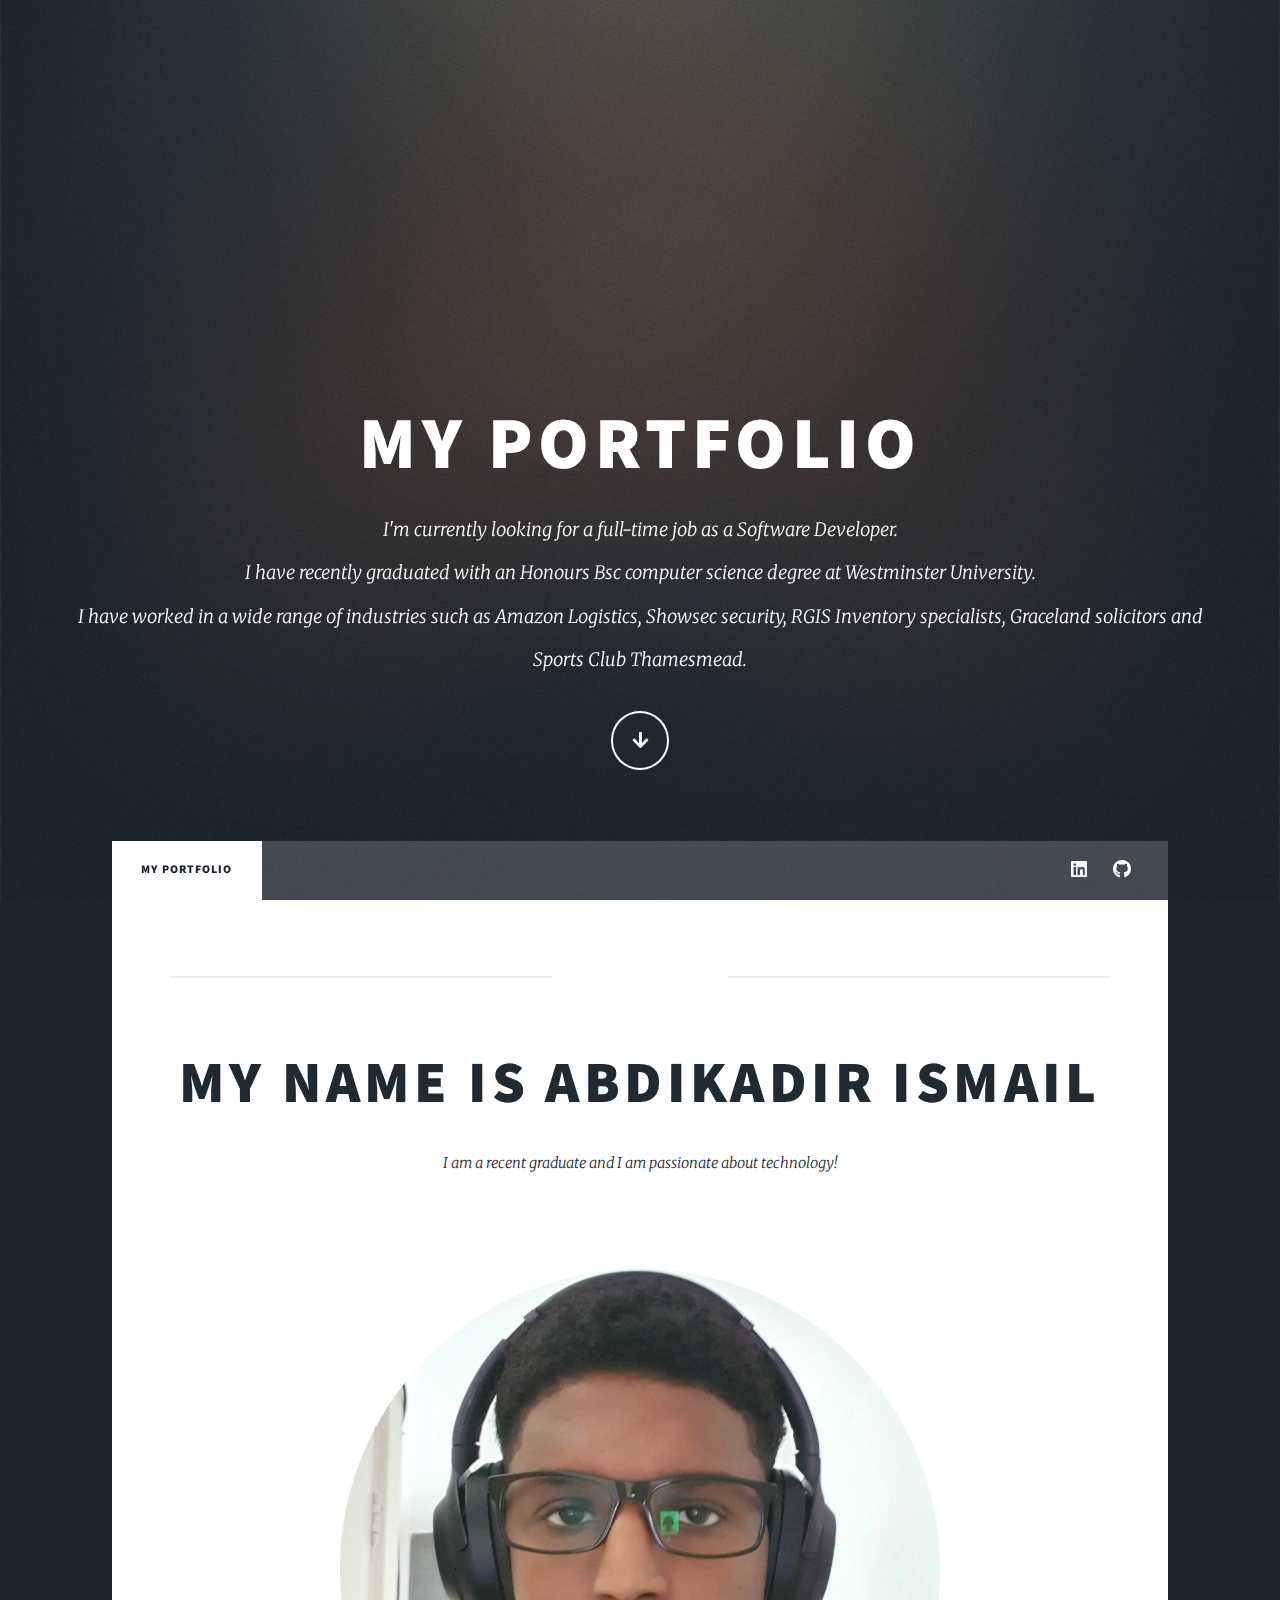
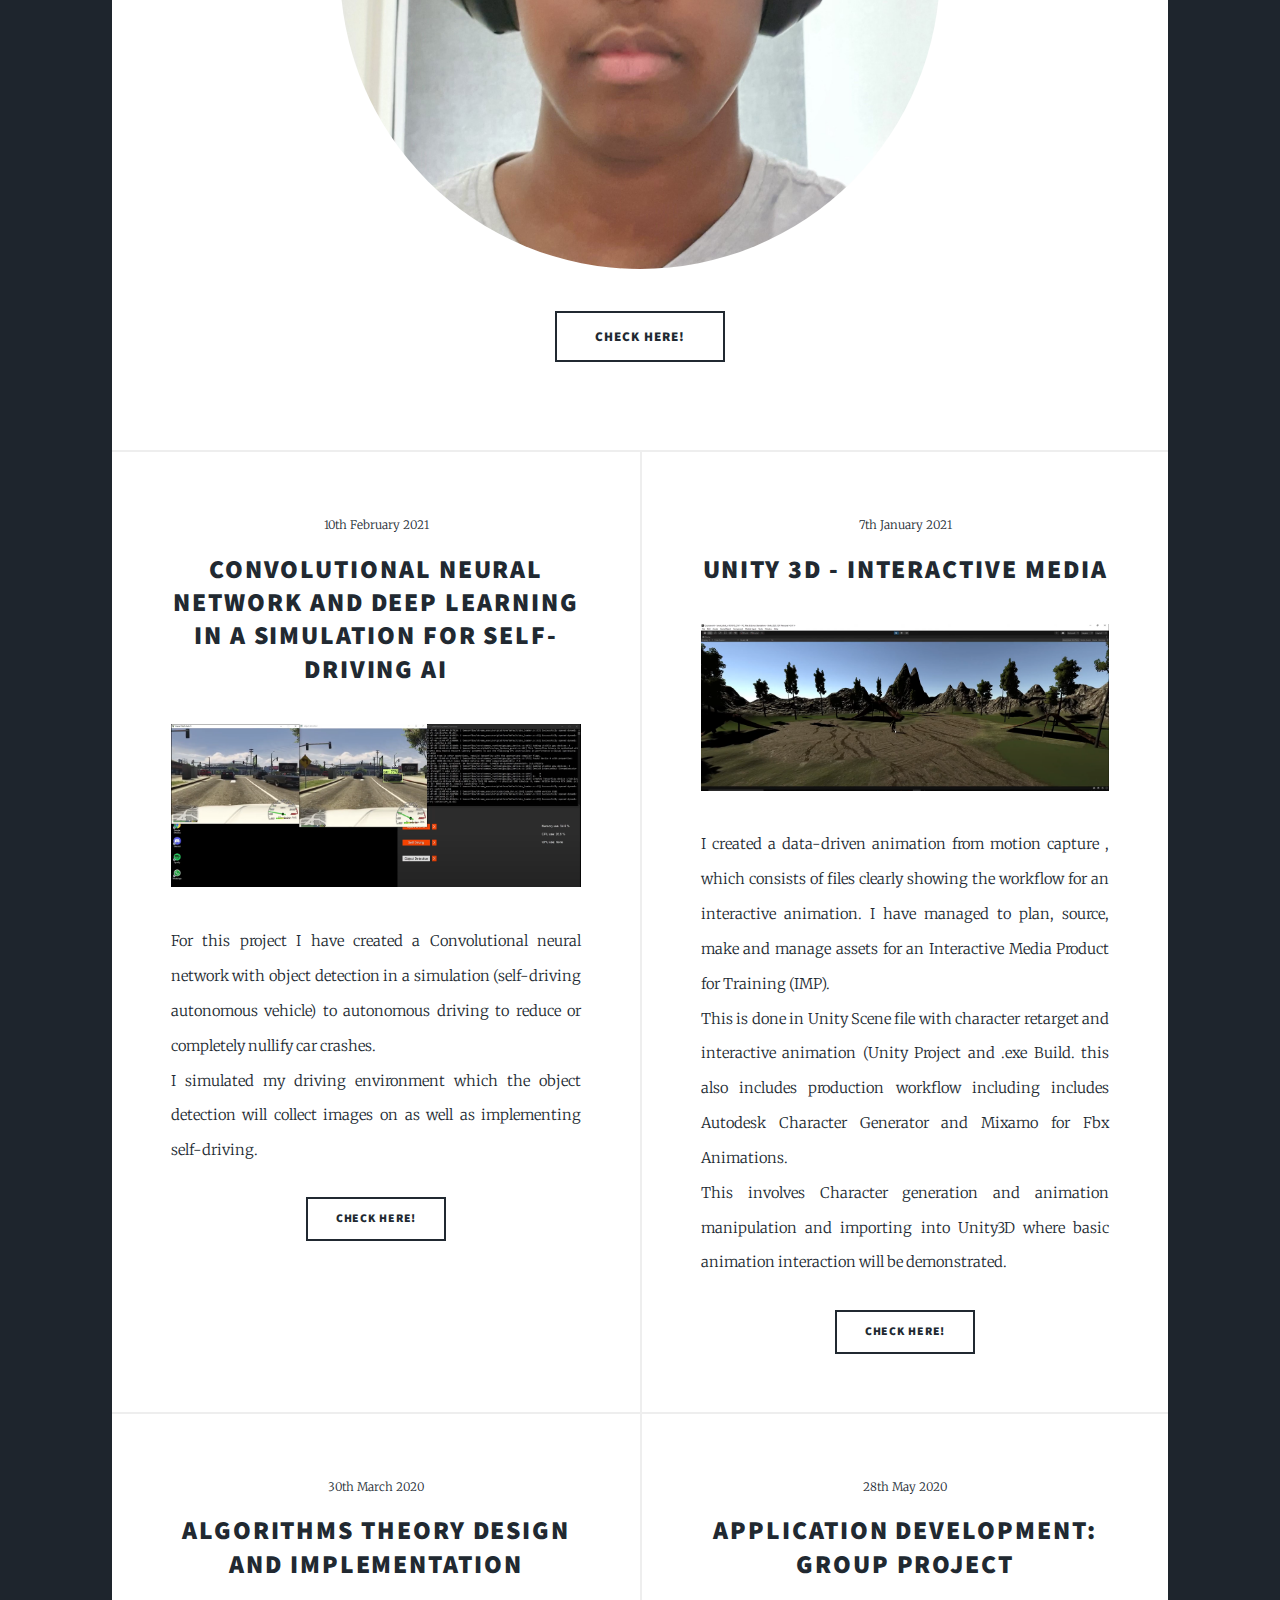
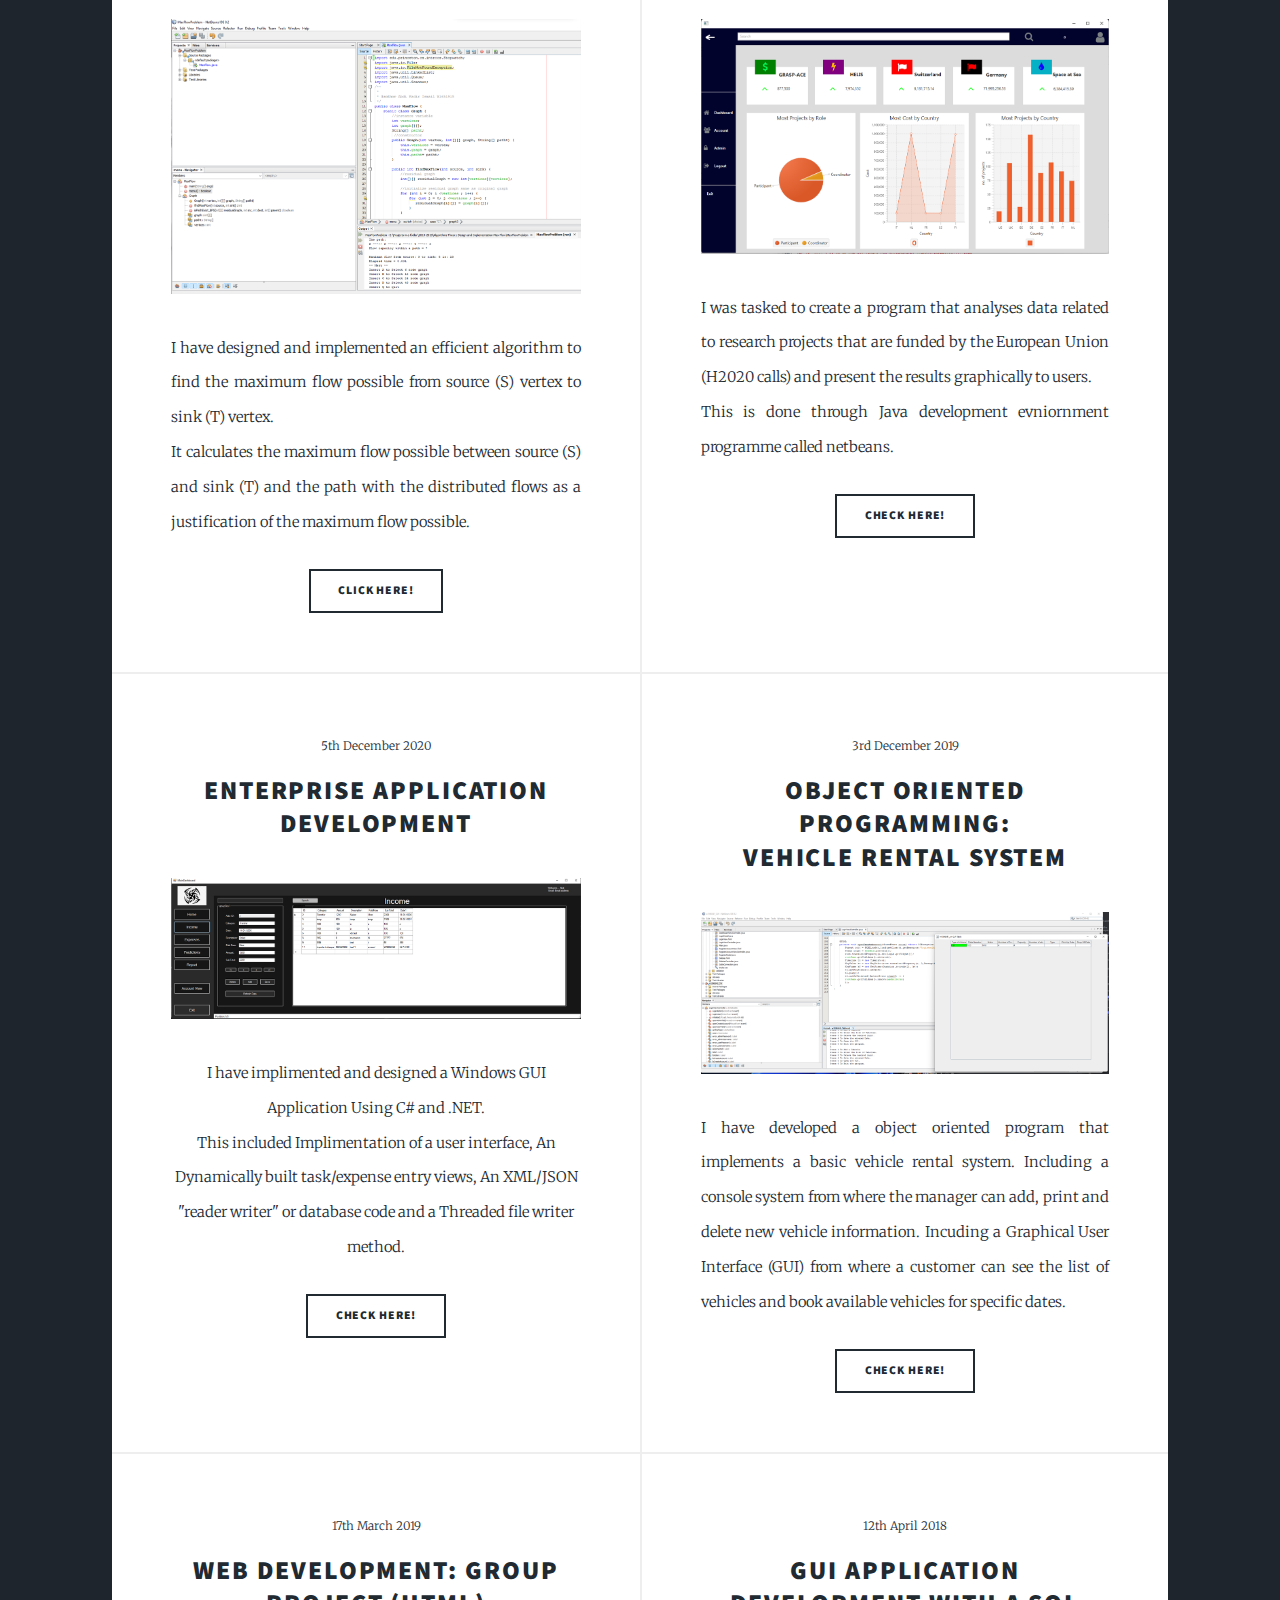
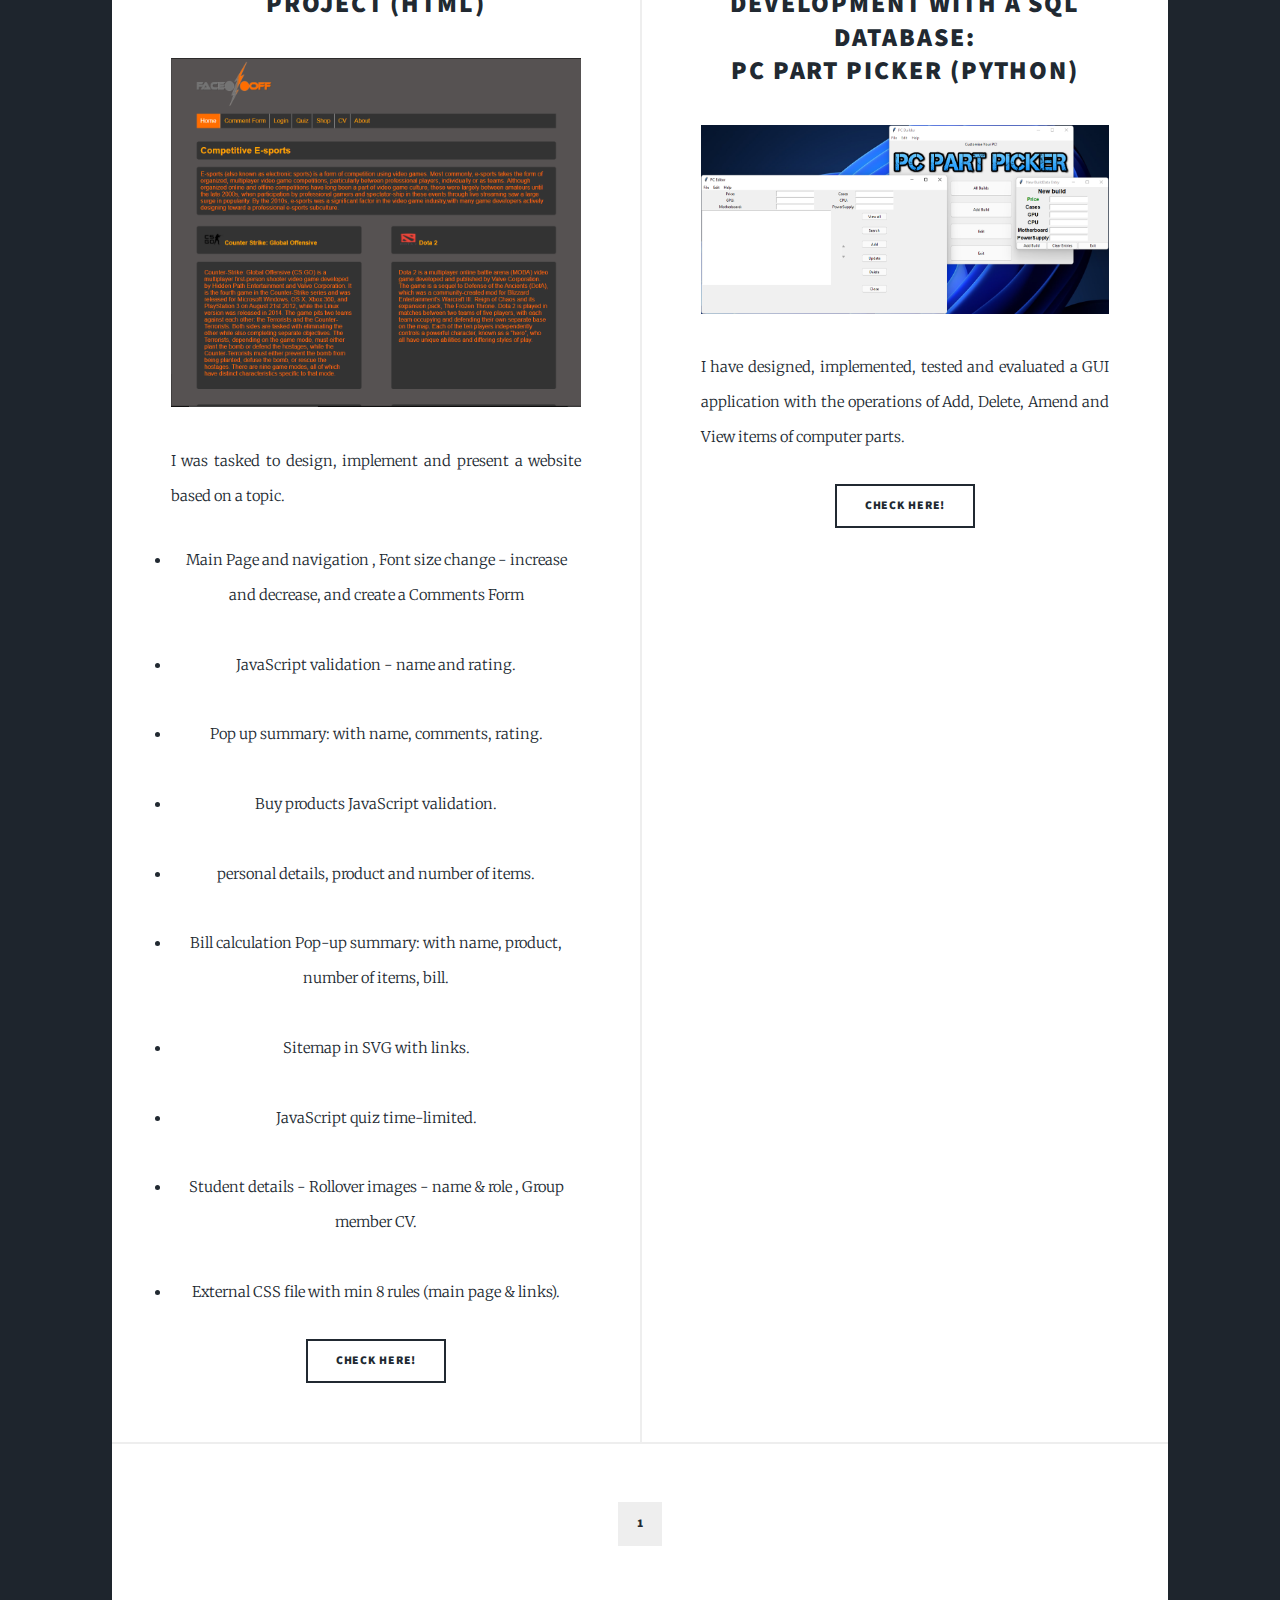
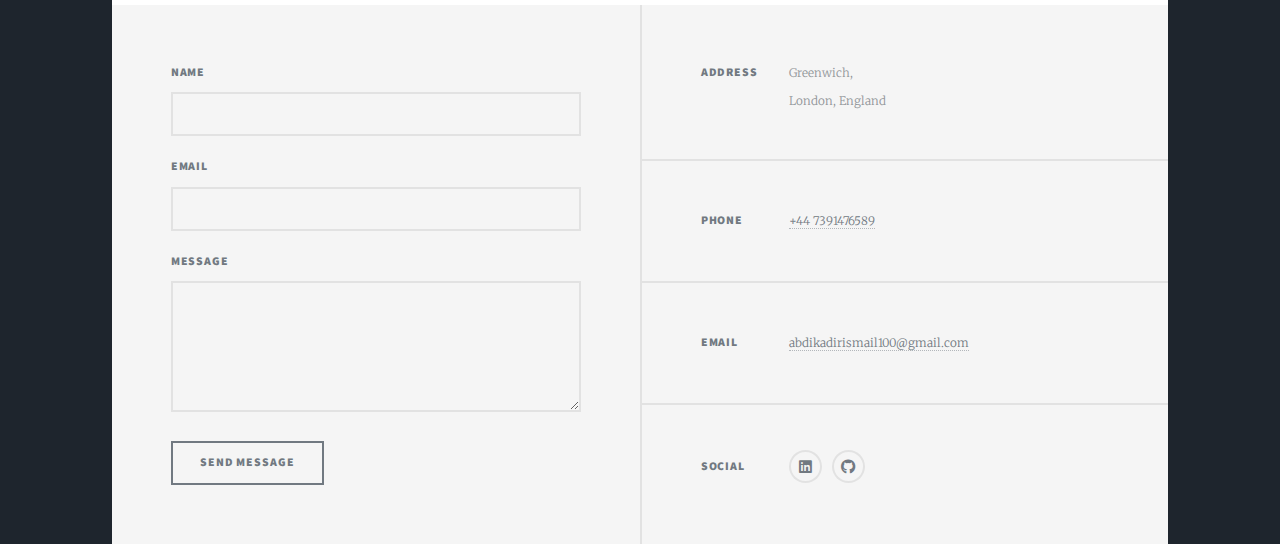
==== commit dc9e31f5: "second commit" ====
--- a/index.html
+++ b/index.html
@@ -105,7 +105,7 @@
 										<h2><a href="https://github.com/AbdiKadirIsmail/Software-Development-Group-Project">Application Development: Group Project</a></h2>
 									</header>
 									<a href="https://github.com/AbdiKadirIsmail/Software-Development-Group-Project" class="image fit"><img src="images/Group.png" alt="" /></a>
-									<p>I was tasked to create a program that analyses data related to research projects that are funded by the European Union (H2020 calls) and present the results graphically to users. This is done through Java development evniornment programme called netbeans. </p>
+									<p>I was tasked to create a program that analyses data related to research projects that are funded by the European Union (H2020 calls) and present the results graphically to users. </br>This is done through Java development evniornment programme called netbeans. </p>
 									<ul class="actions special">
 										<li><a href="https://github.com/AbdiKadirIsmail/Software-Development-Group-Project" class="button">Check here!</a></li>
 									</ul>
@@ -116,7 +116,7 @@
 										<h2><a href="https://github.com/AbdiKadirIsmail/Enterprise-Application-Development">Enterprise Application Development <br /></a></h2>
 									</header>
 									<a href="https://github.com/AbdiKadirIsmail/Enterprise-Application-Development" class="image fit"><img src="images/Enterprise.png" alt="" /></a>
-									<p><Table>I have implimented and designed a Windows GUI Application Using C# and .NET This included Implimentation of a user interface, An Dynamically built task/expense entry views, An XML/JSON "reader writer" or database code and a Threaded file writer method.</Table></p>
+									<p><Table>I have implimented and designed a Windows GUI Application Using C# and .NET.</br> This included Implimentation of a user interface, An Dynamically built task/expense entry views, An XML/JSON "reader writer" or database code and a Threaded file writer method.</Table></p>
 									<ul class="actions special">
 										<li><a href="https://github.com/AbdiKadirIsmail/Enterprise-Application-Development" class="button">Check here!</a></li>
 									</ul>
@@ -141,13 +141,16 @@
 									</header>
 									<a href="https://github.com/AbdiKadirIsmail/Web-Development" class="image fit"><img src="images/Web dev.PNG" alt="" /></a>
 									<p>I was tasked to design, implement and present a website based on a topic. <br/>
-										Main Page and navigation , Font size change -increase and decrease ,Comments Form, 
-										<br/> JavaScript validation - name and rating compulsory , Pop up summary: with name, comments, rating. 
-										<br/> Buy products JavaScript validation – personal details, product and number of items, 
-										<br/> Bill calculation  Pop-up summary:  with name, product, number of items, bill, 
-										<br/> Sitemap  in SVG with links, <br/> JavaScript quiz time-limited, 
-										<br/> Student details - Rollover images - name & role , Group member CV,
-										<br/> External CSS file with min 8 rules (main page & links),
+										<li> Main Page and navigation , Font size change - increase and decrease, and create a Comments Form</li> 
+										<br/> <li> JavaScript validation - name and rating.</li>
+										<br/> <li> Pop up summary: with name, comments, rating.</li>
+										<br/> <li>Buy products JavaScript validation. </li>
+										<br/> <li>personal details, product and number of items. </li>
+										<br/> <li>Bill calculation  Pop-up summary:  with name, product, number of items, bill.</li>
+										<br/> <li>Sitemap  in SVG with links. </li>
+										<br/> <li>JavaScript quiz time-limited. </li>
+										<br/> <li> Student details - Rollover images - name & role , Group member CV.</li>
+										<br/> <li>External CSS file with min 8 rules (main page & links).</li>
 										
 										</p>
 									<ul class="actions special">
--- a/assets/css/main.css
+++ b/assets/css/main.css
@@ -2627,17 +2627,13 @@
 			}
 
 		.image.main {
-			/*vertical-align: middle;; test
-			width: auto;
-			height: auto;*/
-			display: block;
-			object-fit: cover;
+			/*display: block;
+			object-fit: cover;*/
+			text-align: center;
 			max-width: 600px;
 			max-height: 600px;
-			margin-left: auto;
-			margin-right: auto;
 			border-radius: 50%;
-			margin: 1rem 0;
+			margin: 2rem 0;
 		}
 
 			.image.main:first-child {
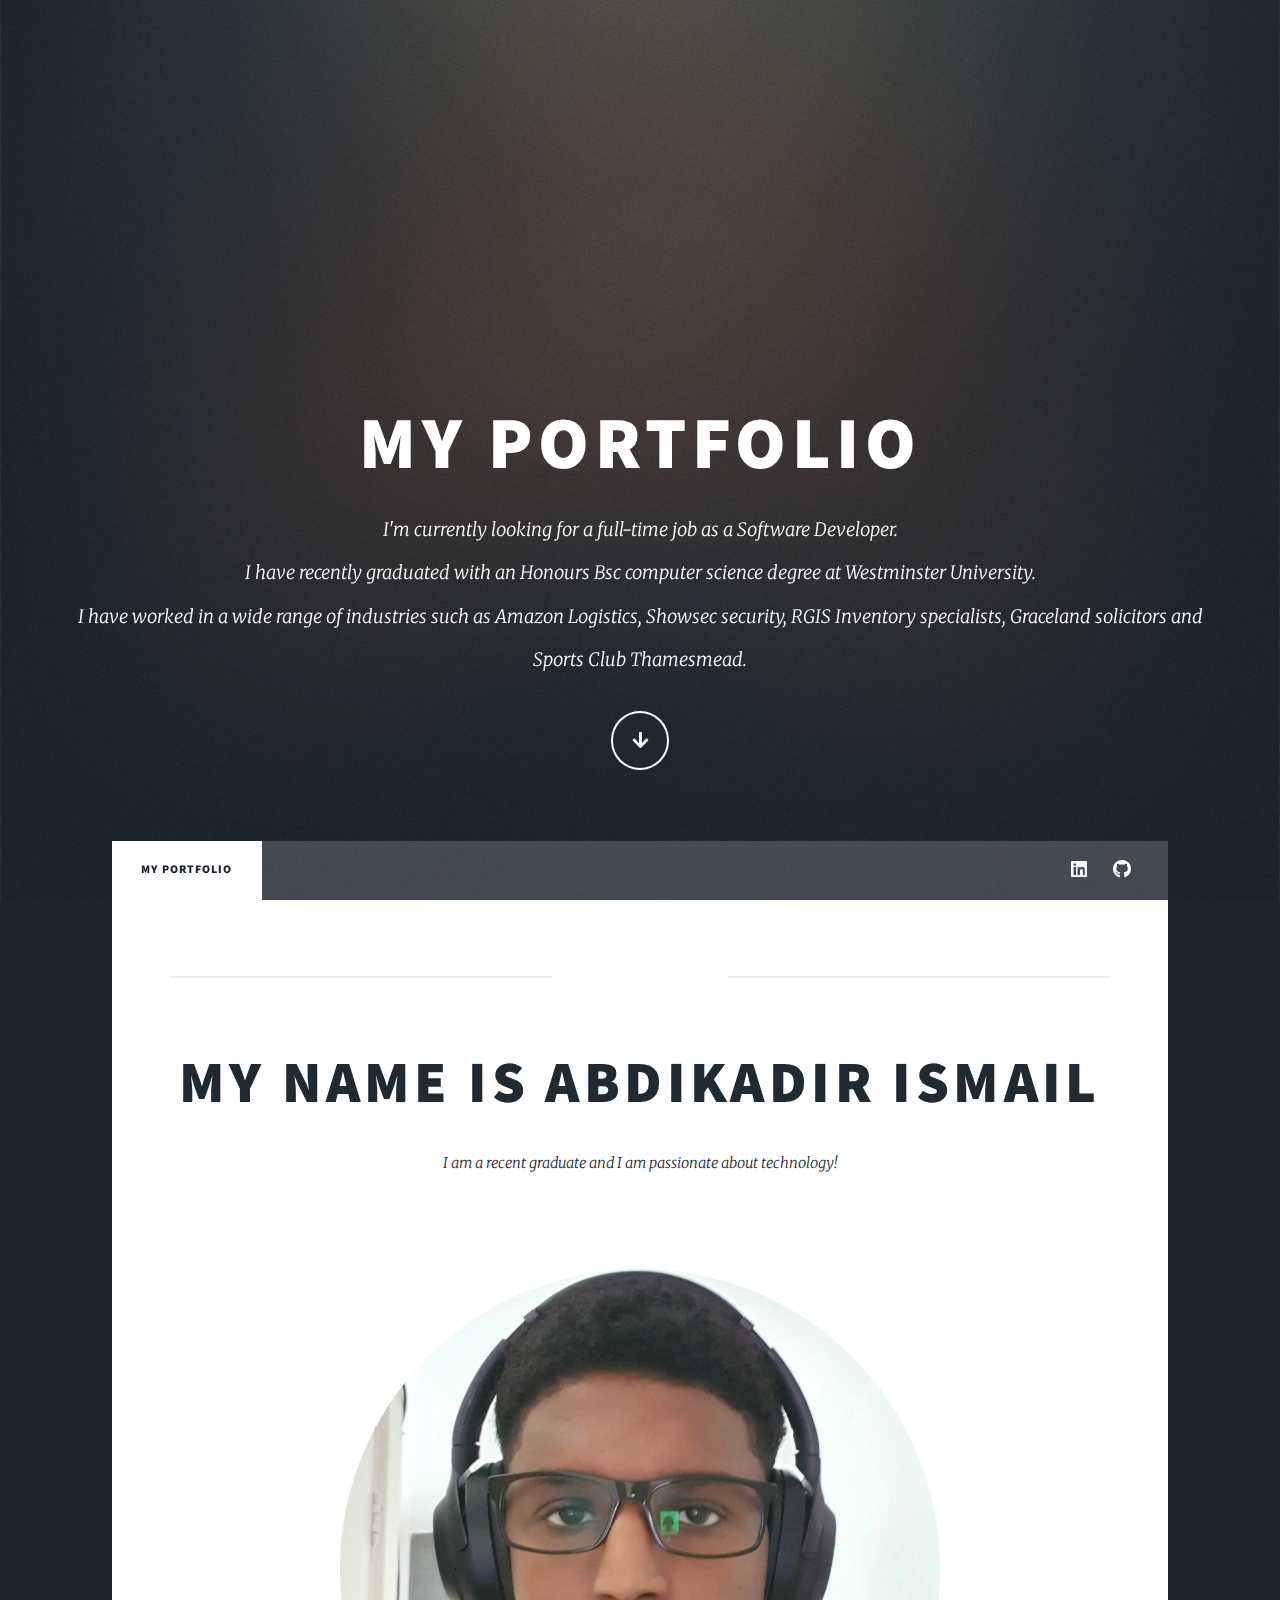
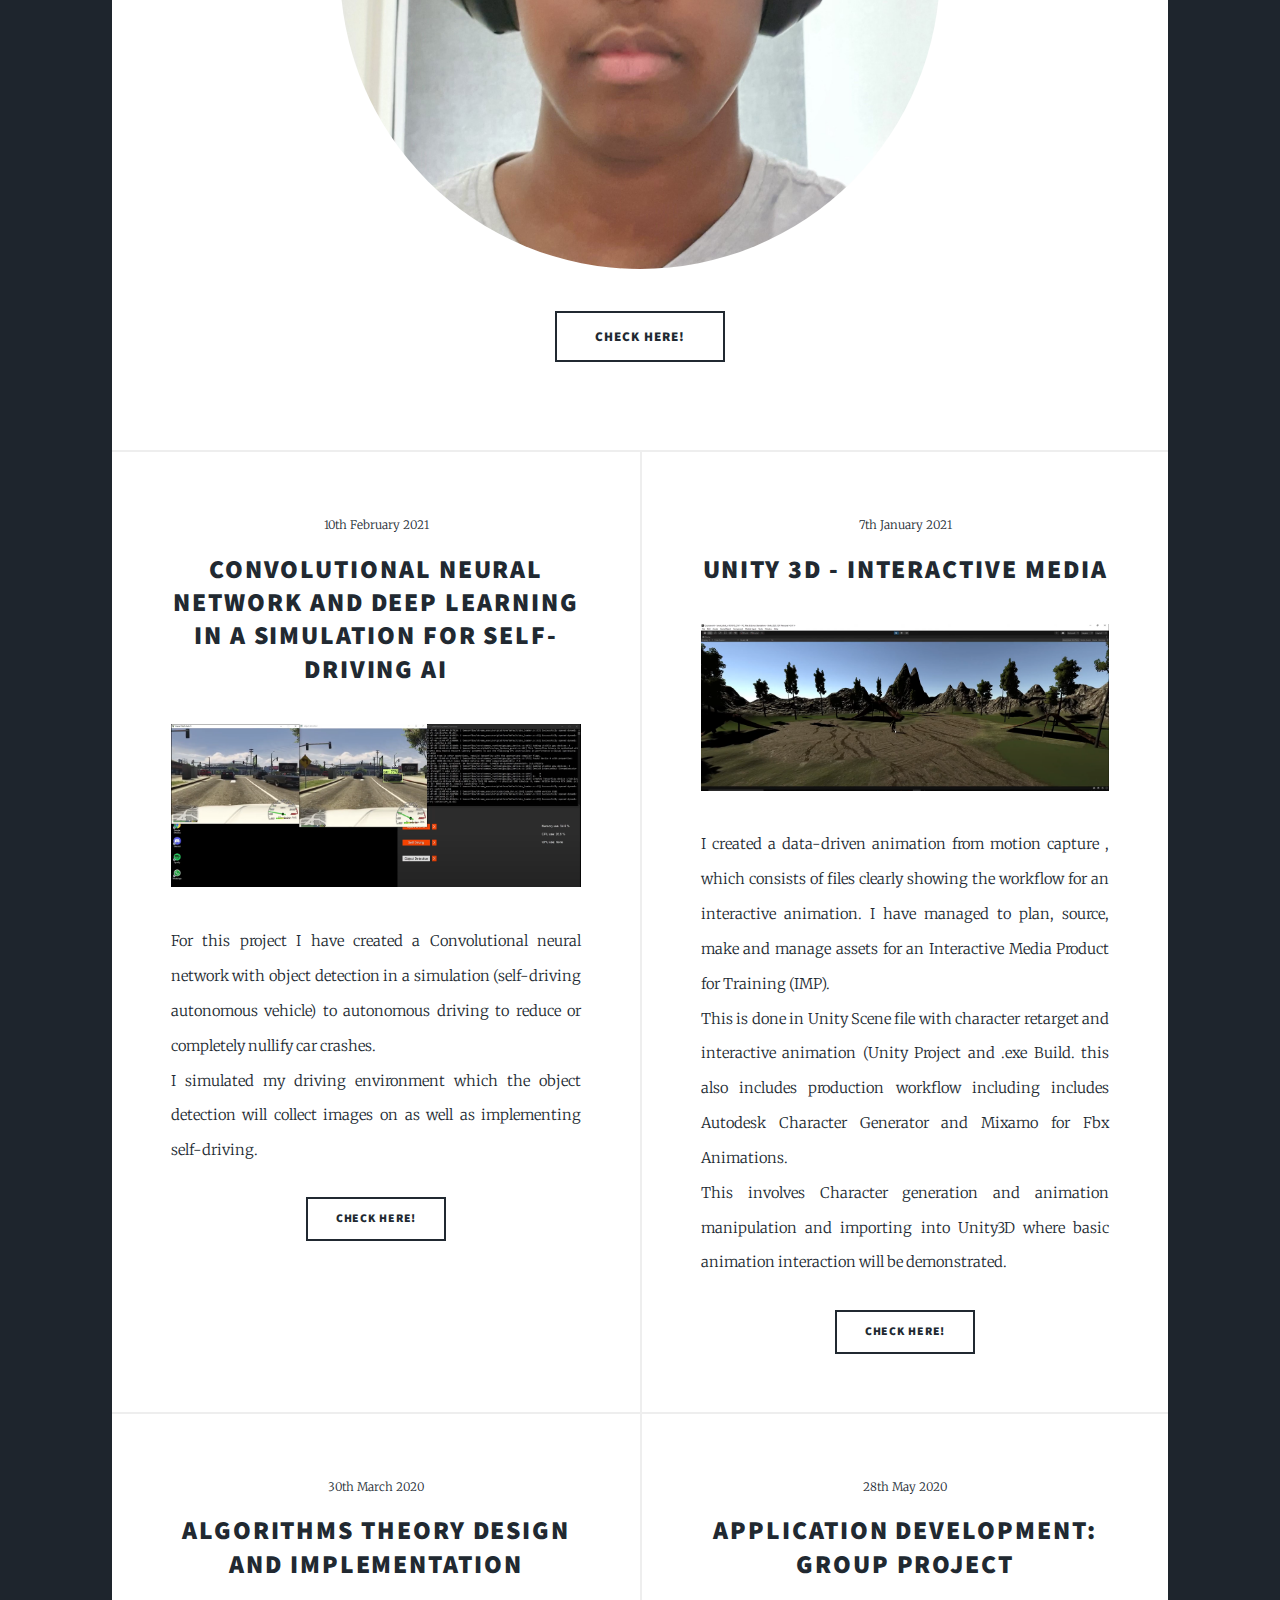
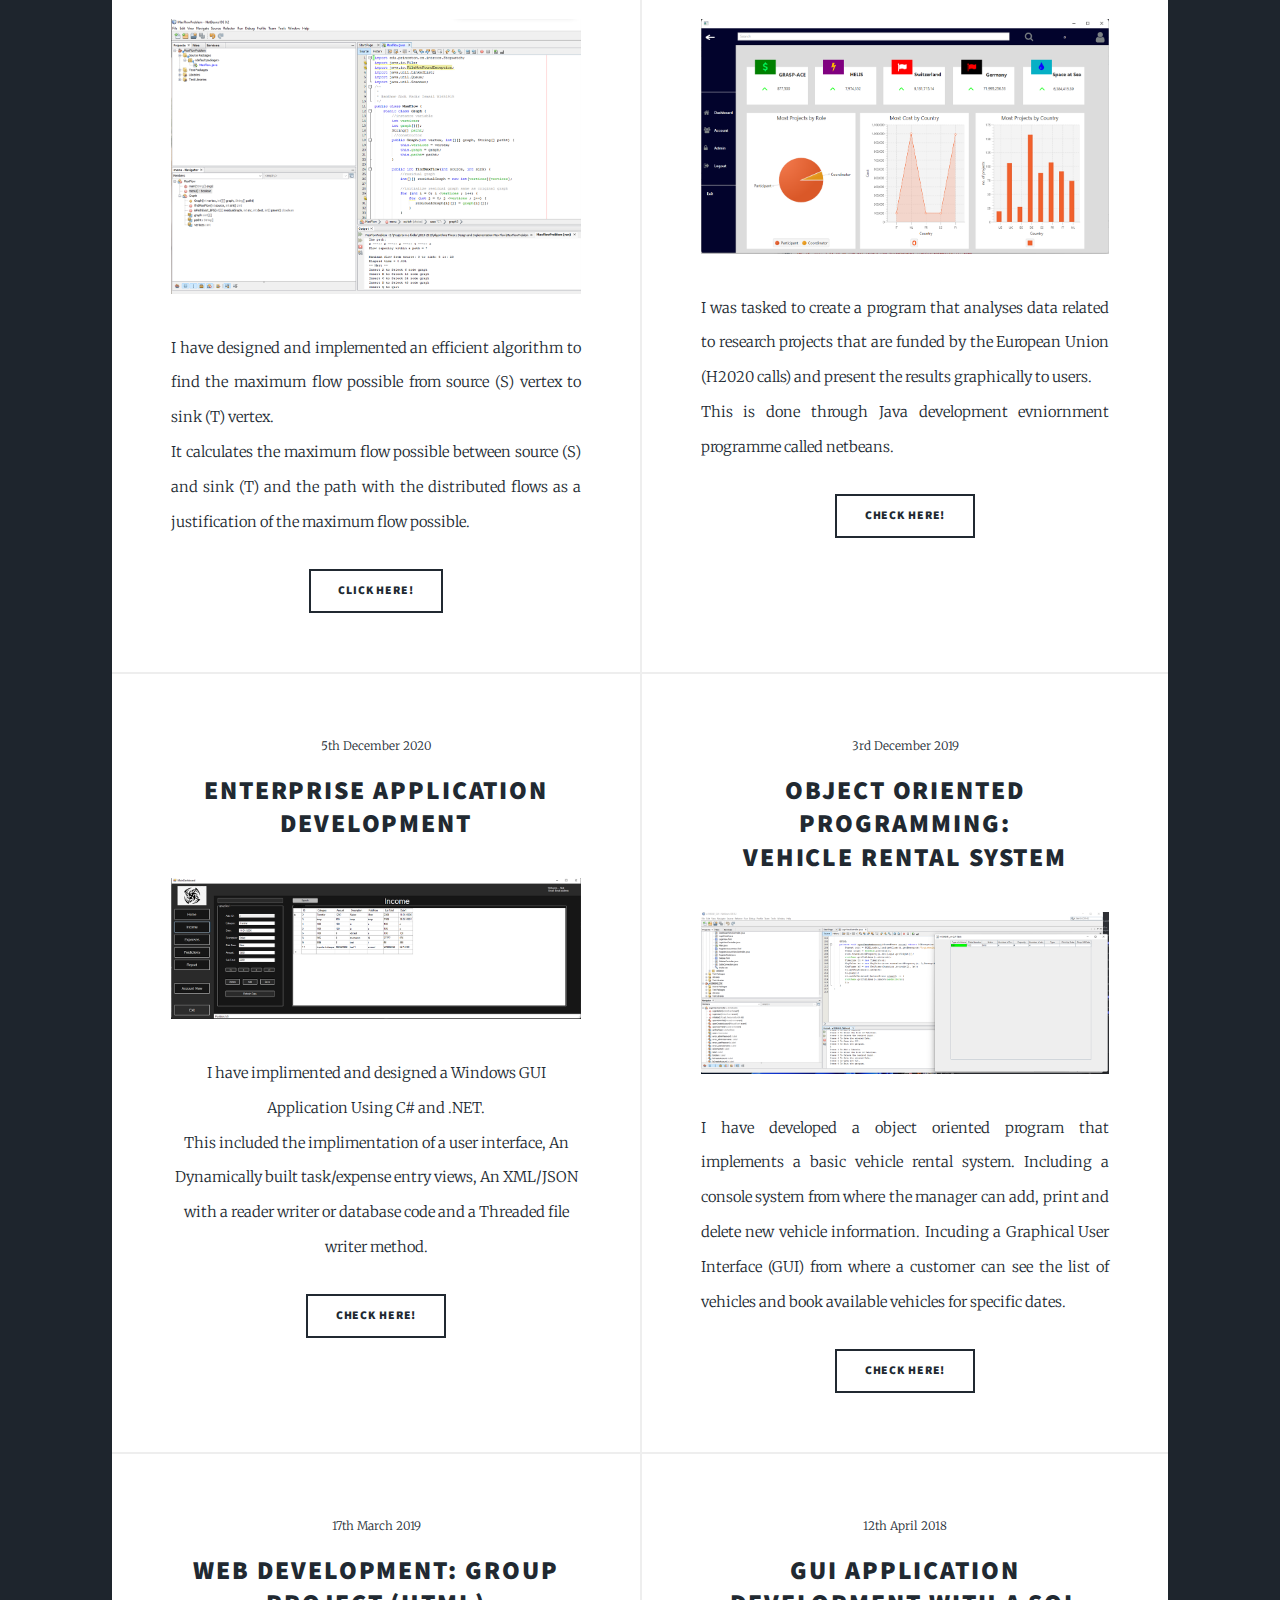
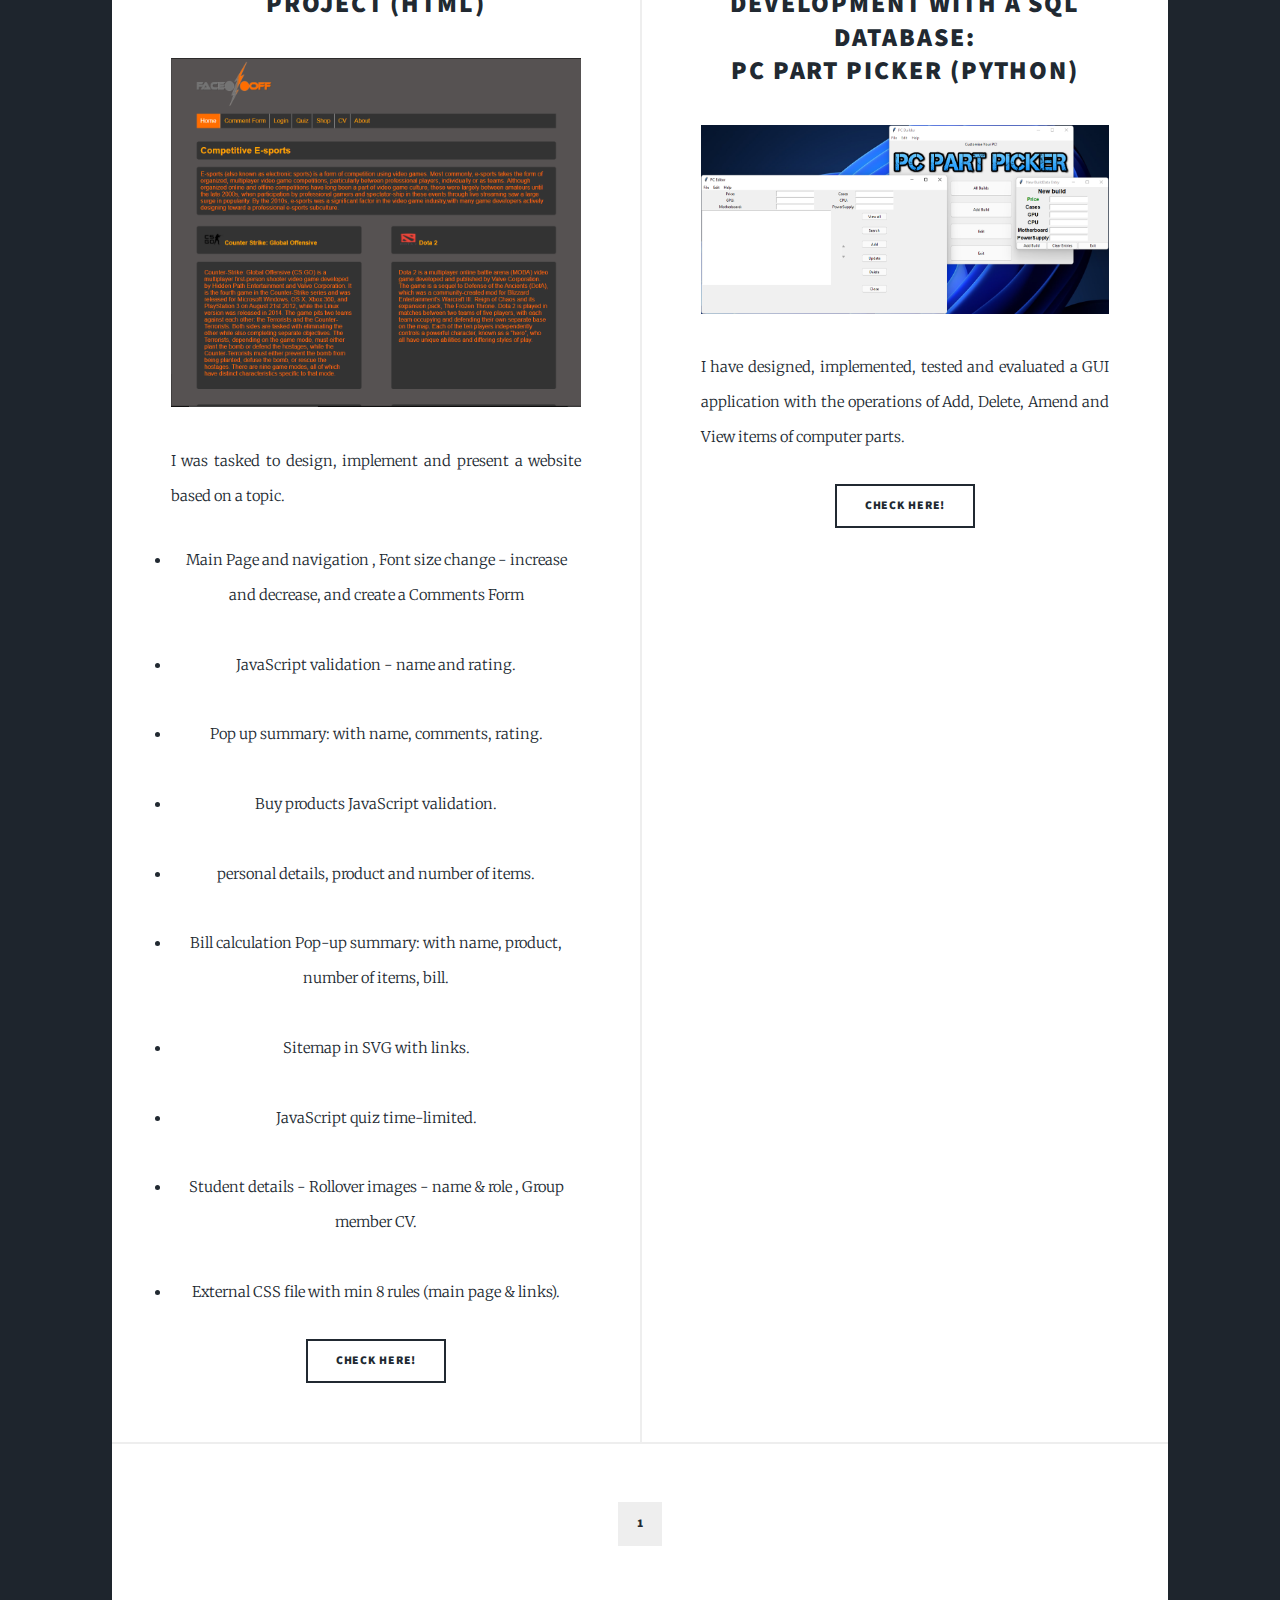
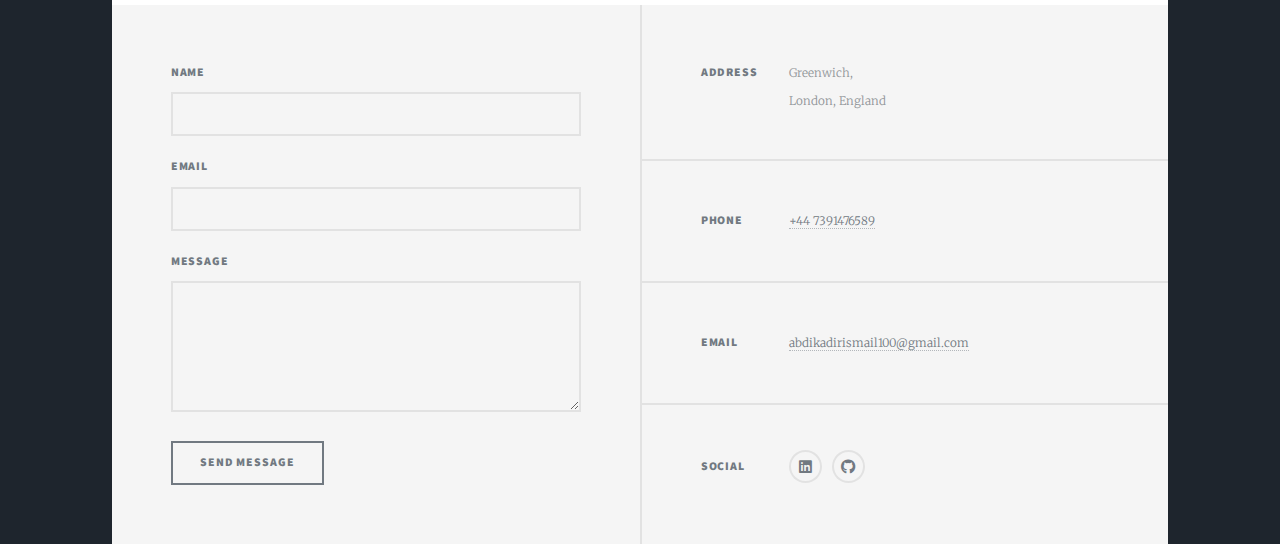
==== commit 3da7c47a: "second commit" ====
--- a/index.html
+++ b/index.html
@@ -116,7 +116,7 @@
 										<h2><a href="https://github.com/AbdiKadirIsmail/Enterprise-Application-Development">Enterprise Application Development <br /></a></h2>
 									</header>
 									<a href="https://github.com/AbdiKadirIsmail/Enterprise-Application-Development" class="image fit"><img src="images/Enterprise.png" alt="" /></a>
-									<p><Table>I have implimented and designed a Windows GUI Application Using C# and .NET.</br> This included Implimentation of a user interface, An Dynamically built task/expense entry views, An XML/JSON "reader writer" or database code and a Threaded file writer method.</Table></p>
+									<p><Table>I have implimented and designed a Windows GUI Application Using C# and .NET.</br> This included the implimentation of a user interface, An Dynamically built task/expense entry views, An XML/JSON with a reader writer or database code and a Threaded file writer method.</Table></p>
 									<ul class="actions special">
 										<li><a href="https://github.com/AbdiKadirIsmail/Enterprise-Application-Development" class="button">Check here!</a></li>
 									</ul>
--- a/assets/css/main.css
+++ b/assets/css/main.css
@@ -2627,7 +2627,8 @@
 			}
 
 		.image.main {
-			/*display: block;
+			/*Test
+			display: block;
 			object-fit: cover;*/
 			text-align: center;
 			max-width: 600px;
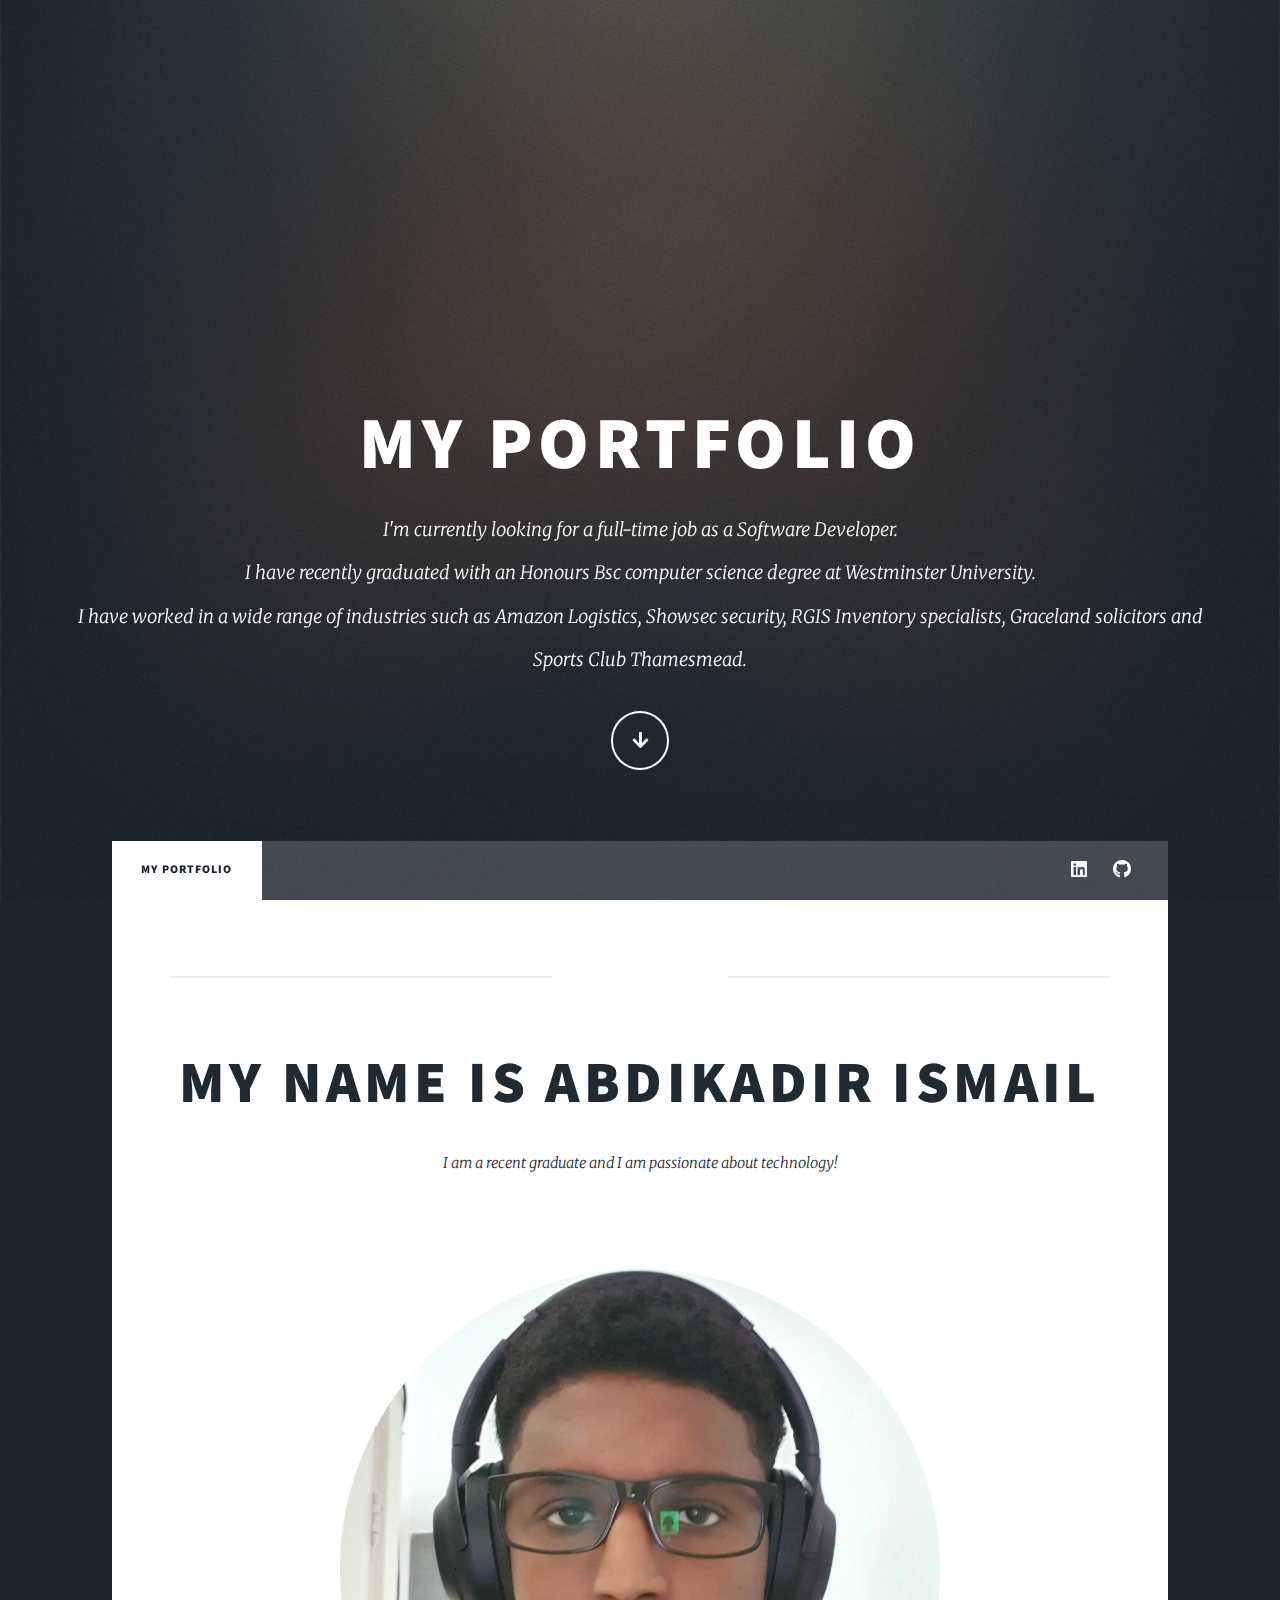
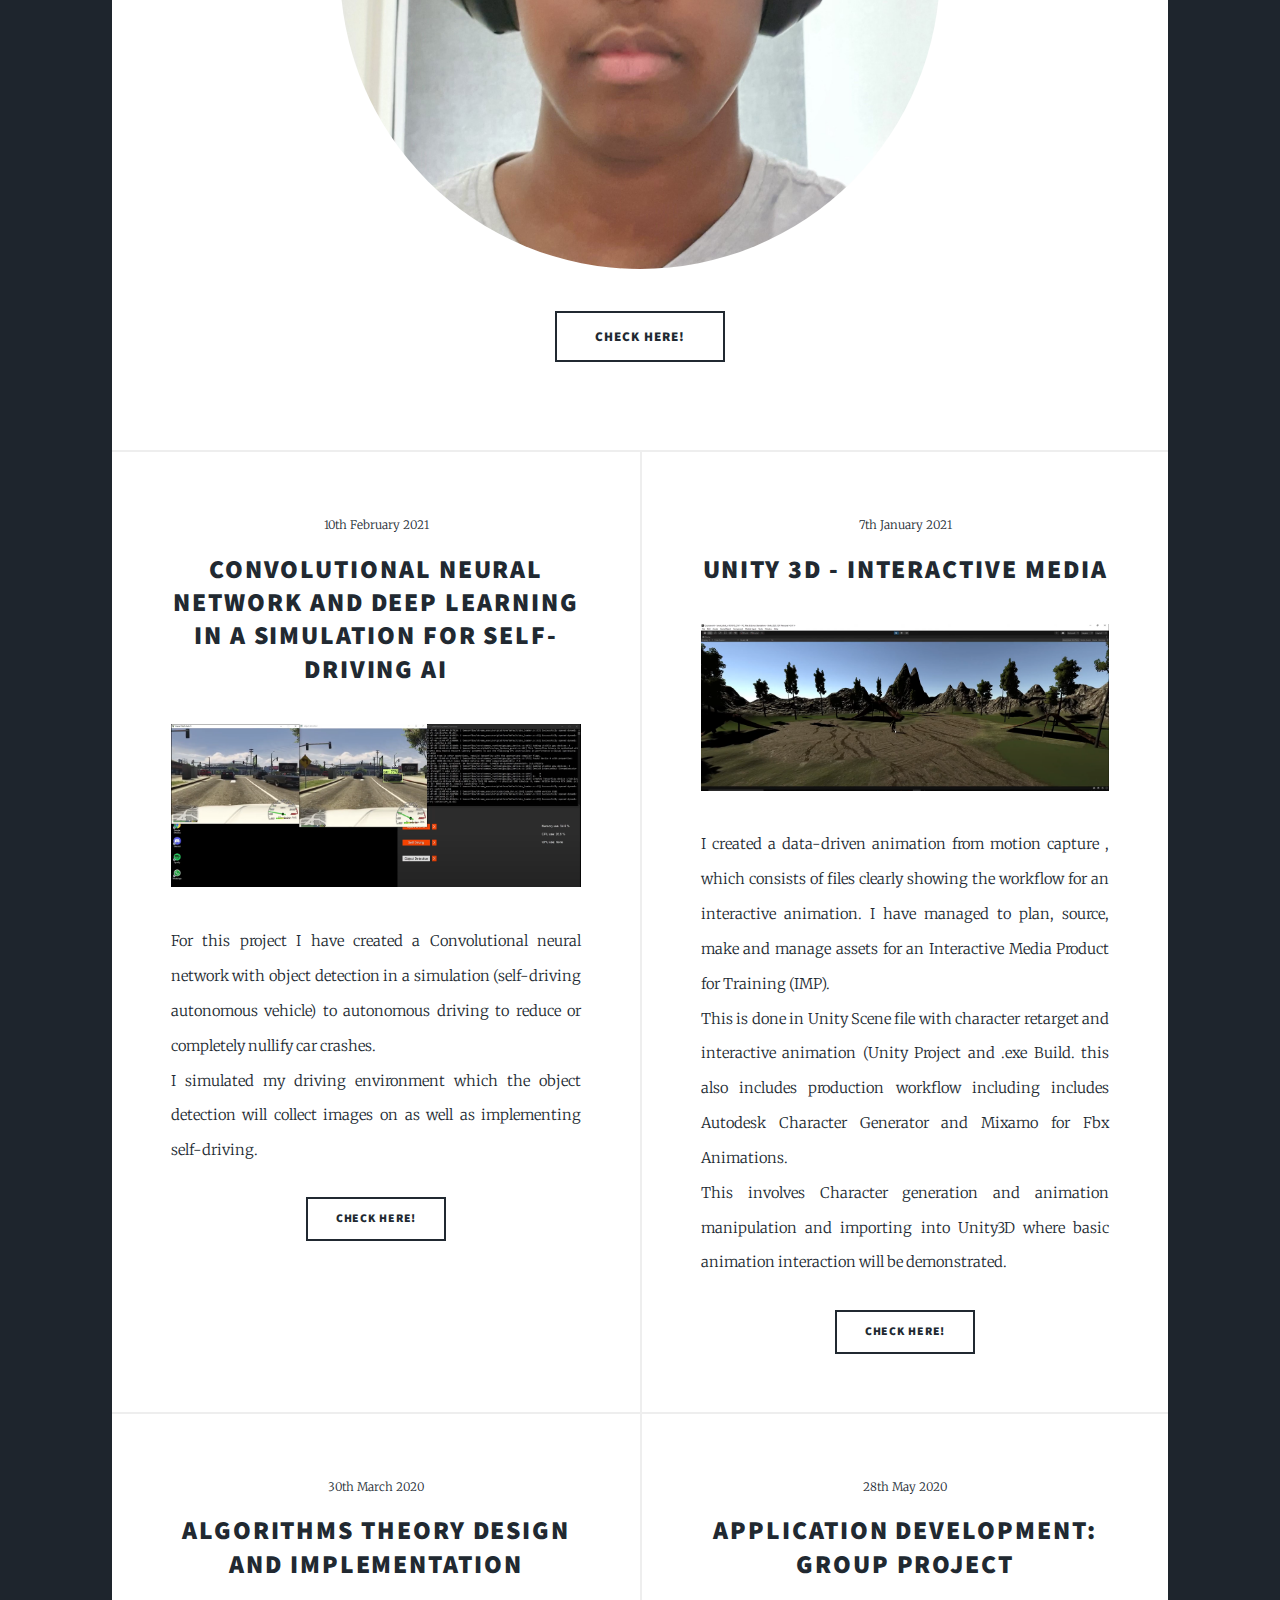
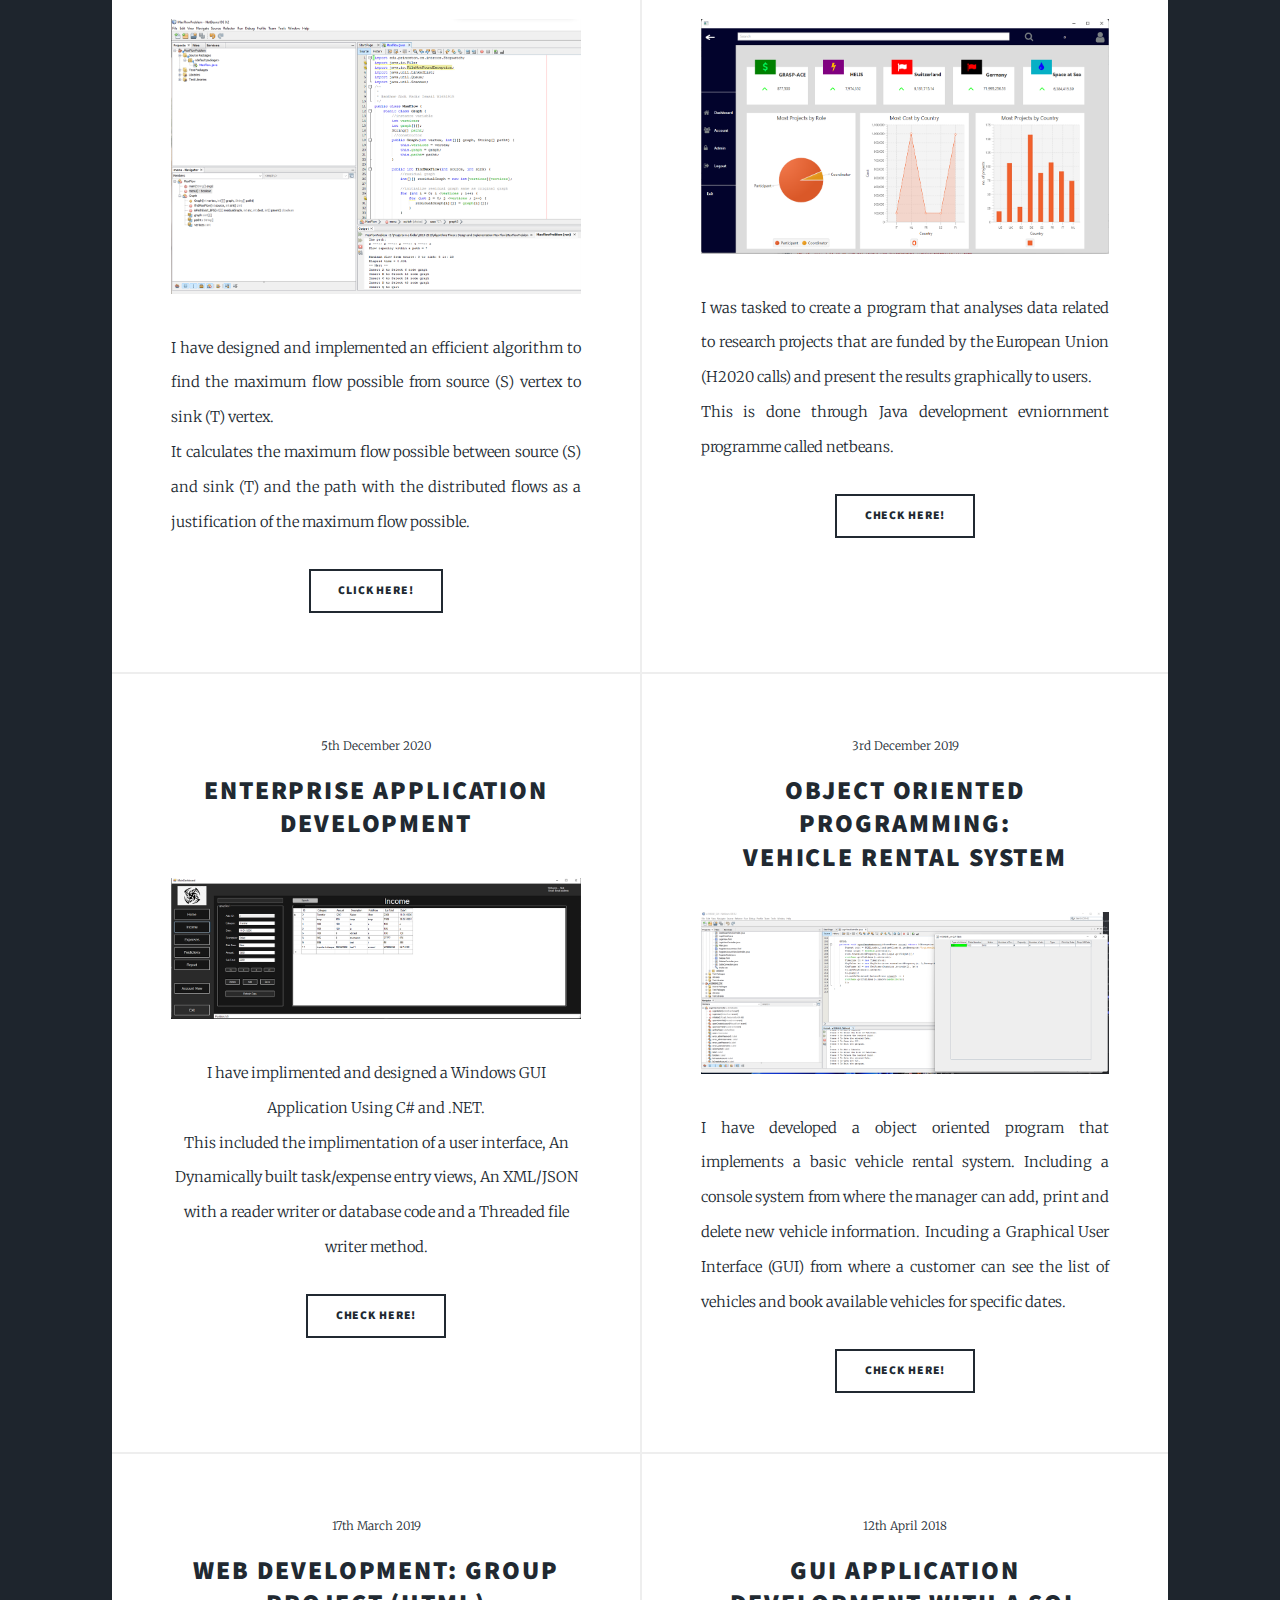
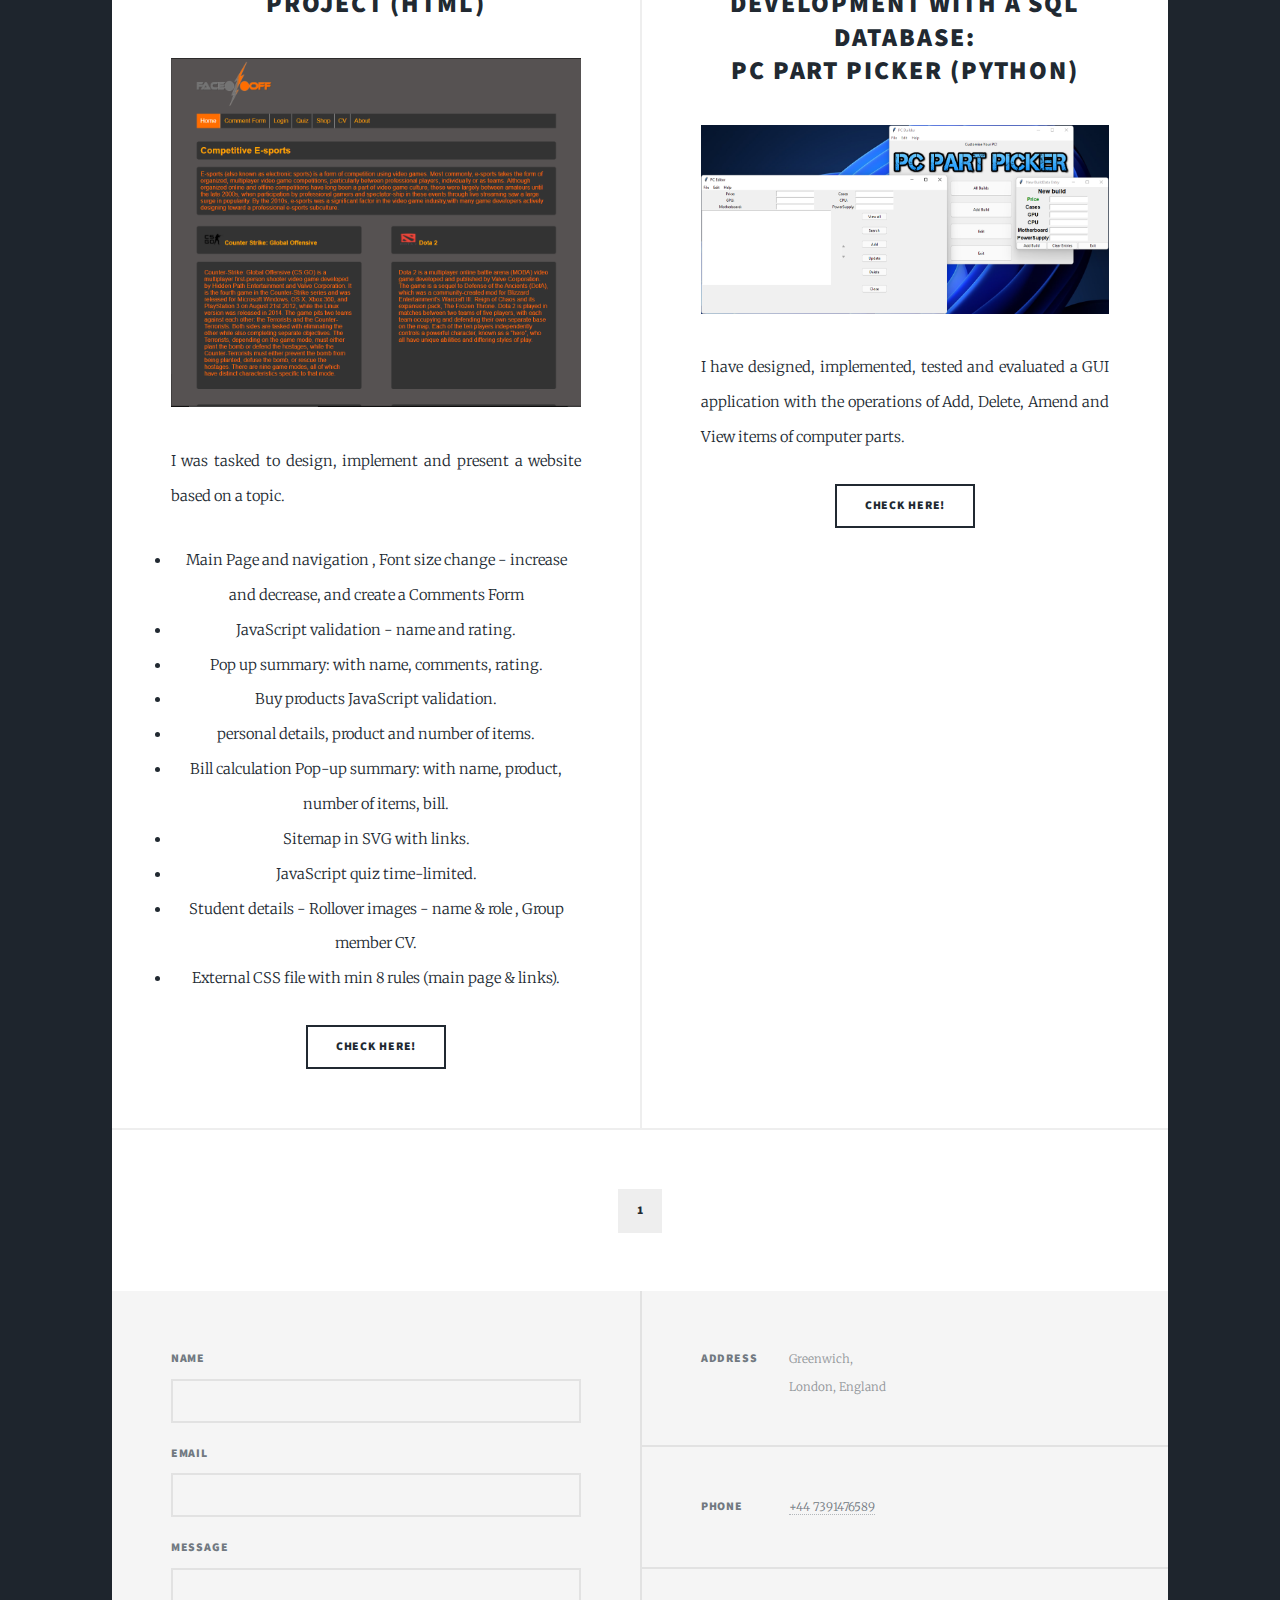
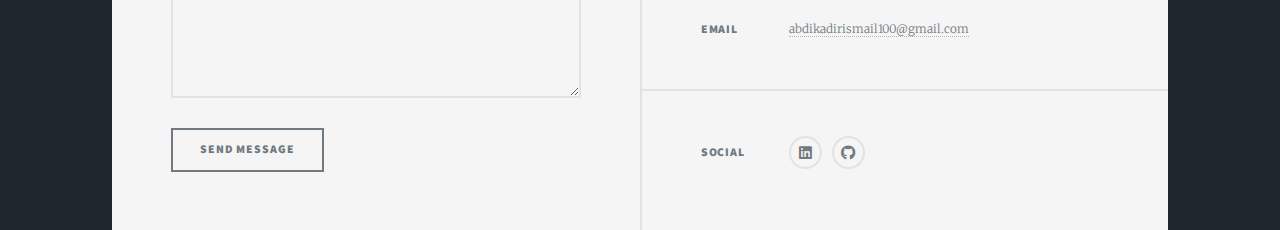
==== commit 0f6b0577: "second commit" ====
--- a/index.html
+++ b/index.html
@@ -142,15 +142,15 @@
 									<a href="https://github.com/AbdiKadirIsmail/Web-Development" class="image fit"><img src="images/Web dev.PNG" alt="" /></a>
 									<p>I was tasked to design, implement and present a website based on a topic. <br/>
 										<li> Main Page and navigation , Font size change - increase and decrease, and create a Comments Form</li> 
-										<br/> <li> JavaScript validation - name and rating.</li>
-										<br/> <li> Pop up summary: with name, comments, rating.</li>
-										<br/> <li>Buy products JavaScript validation. </li>
-										<br/> <li>personal details, product and number of items. </li>
-										<br/> <li>Bill calculation  Pop-up summary:  with name, product, number of items, bill.</li>
-										<br/> <li>Sitemap  in SVG with links. </li>
-										<br/> <li>JavaScript quiz time-limited. </li>
-										<br/> <li> Student details - Rollover images - name & role , Group member CV.</li>
-										<br/> <li>External CSS file with min 8 rules (main page & links).</li>
+										<li> JavaScript validation - name and rating.</li>
+										<li> Pop up summary: with name, comments, rating.</li>
+										<li>Buy products JavaScript validation. </li>
+										<li>personal details, product and number of items. </li>
+										<li>Bill calculation  Pop-up summary:  with name, product, number of items, bill.</li>
+										<li>Sitemap  in SVG with links. </li>
+										<li>JavaScript quiz time-limited. </li>
+										<li> Student details - Rollover images - name & role , Group member CV.</li>
+										<li>External CSS file with min 8 rules (main page & links).</li>
 										
 										</p>
 									<ul class="actions special">
@@ -192,7 +192,7 @@
 				<!-- Footer -->
 					<footer id="footer">
 						<section>
-							<form method="post" action="mailto:abdikadirismail100@gmail.com">
+							<form method="post" action="mailto:abdikadirismail100@gmail.com" enctype="multipart/form-data">
 								<div class="fields">
 									<div class="field">
 										<label for="name">Name</label>
@@ -223,7 +223,7 @@
 							</section>
 							<section>
 								<h3>Email</h3>
-								<p><a href="#">abdikadirismail100@gmail.com</a></p>
+								<p><a href="mailto:abdikadirismail100@gmail.com">abdikadirismail100@gmail.com</a></p>
 							</section>
 							<section>
 								<h3>Social</h3>
--- a/assets/css/main.css
+++ b/assets/css/main.css
@@ -2628,9 +2628,9 @@
 
 		.image.main {
 			/*Test
+			text-align: center;
 			display: block;
 			object-fit: cover;*/
-			text-align: center;
 			max-width: 600px;
 			max-height: 600px;
 			border-radius: 50%;
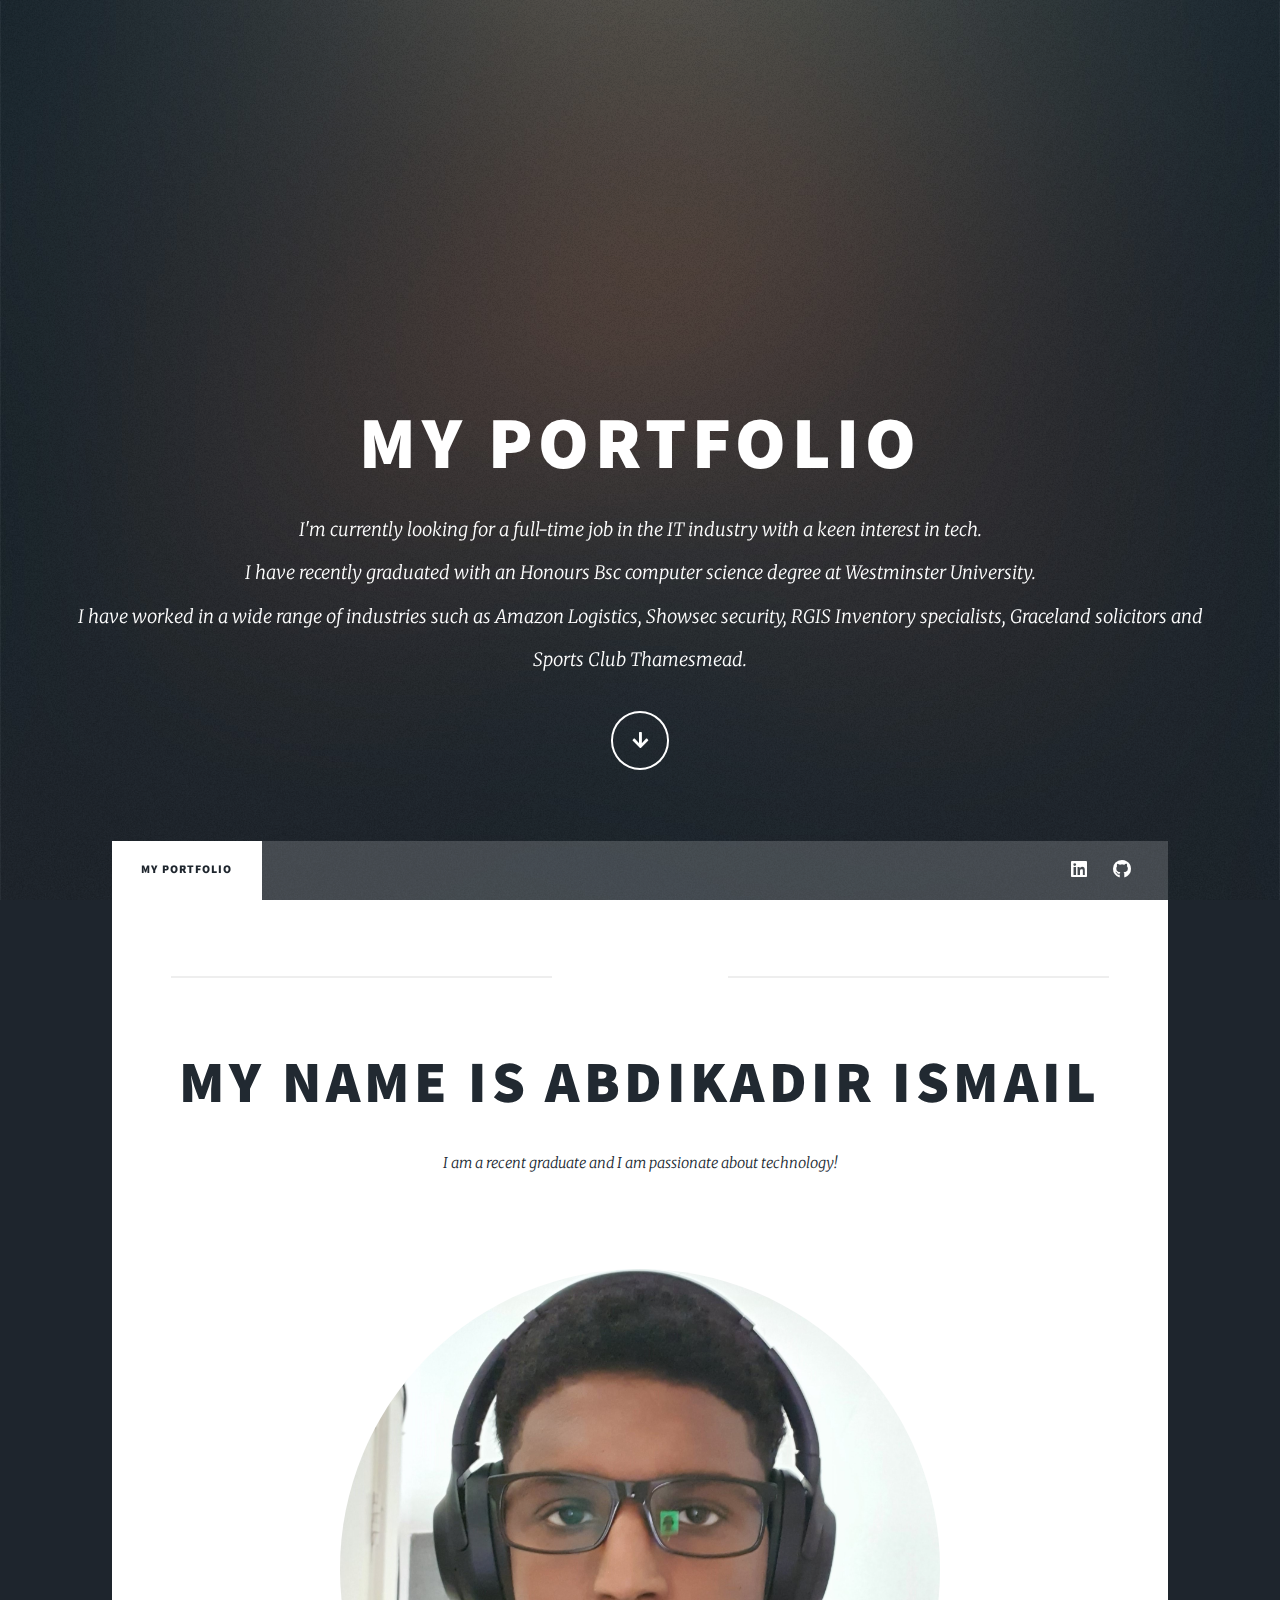
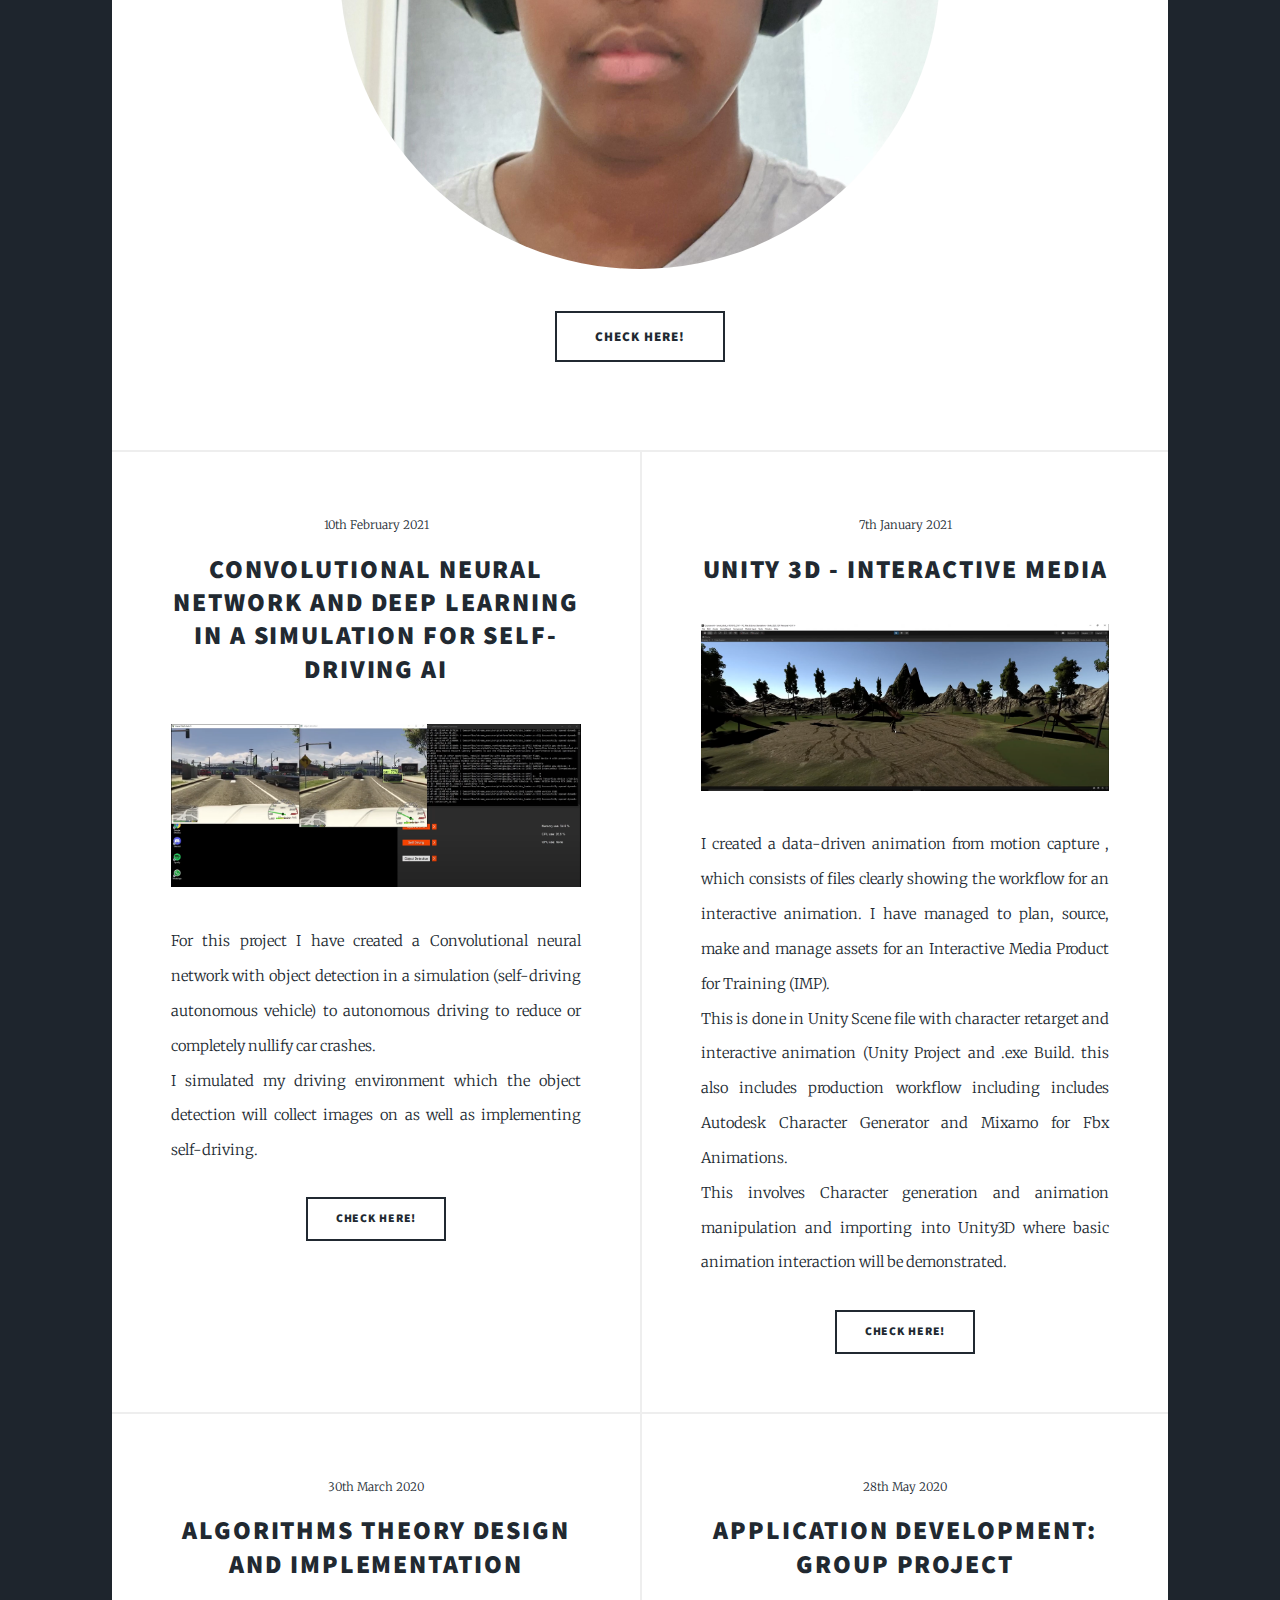
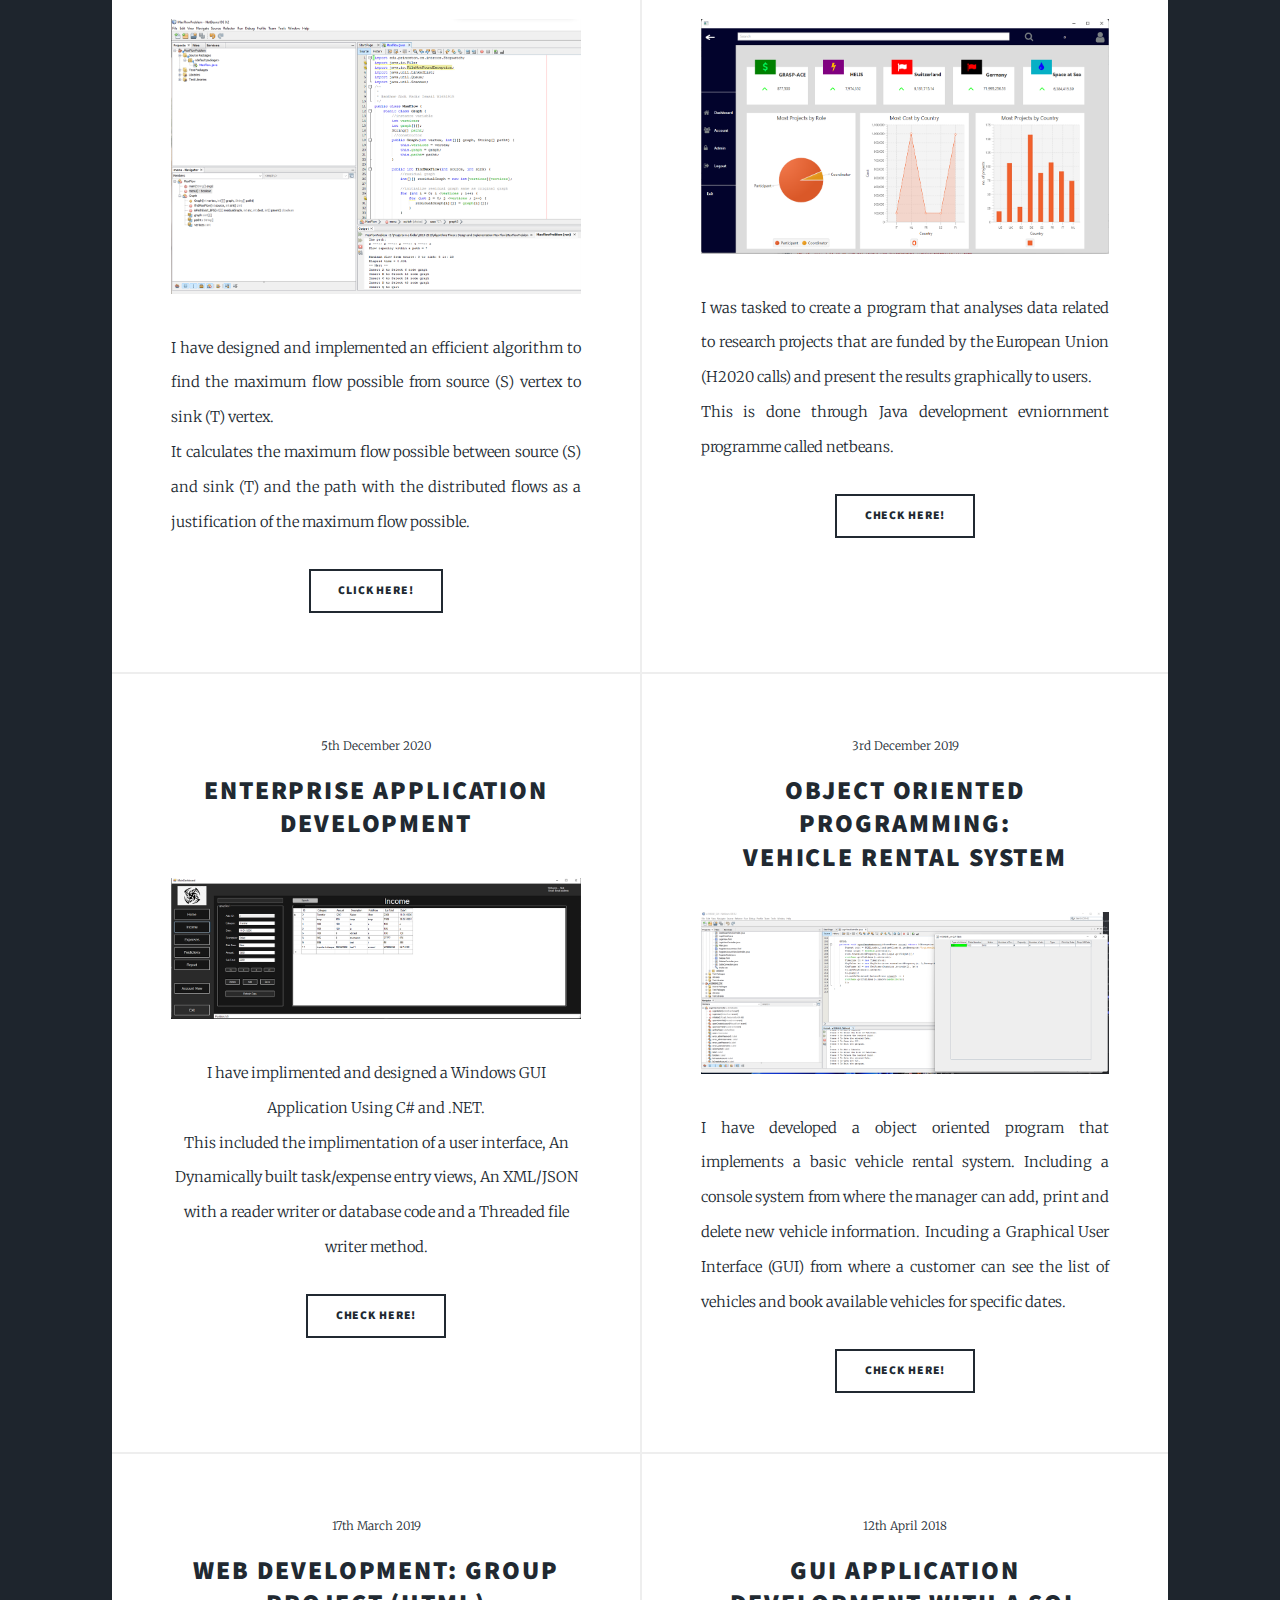
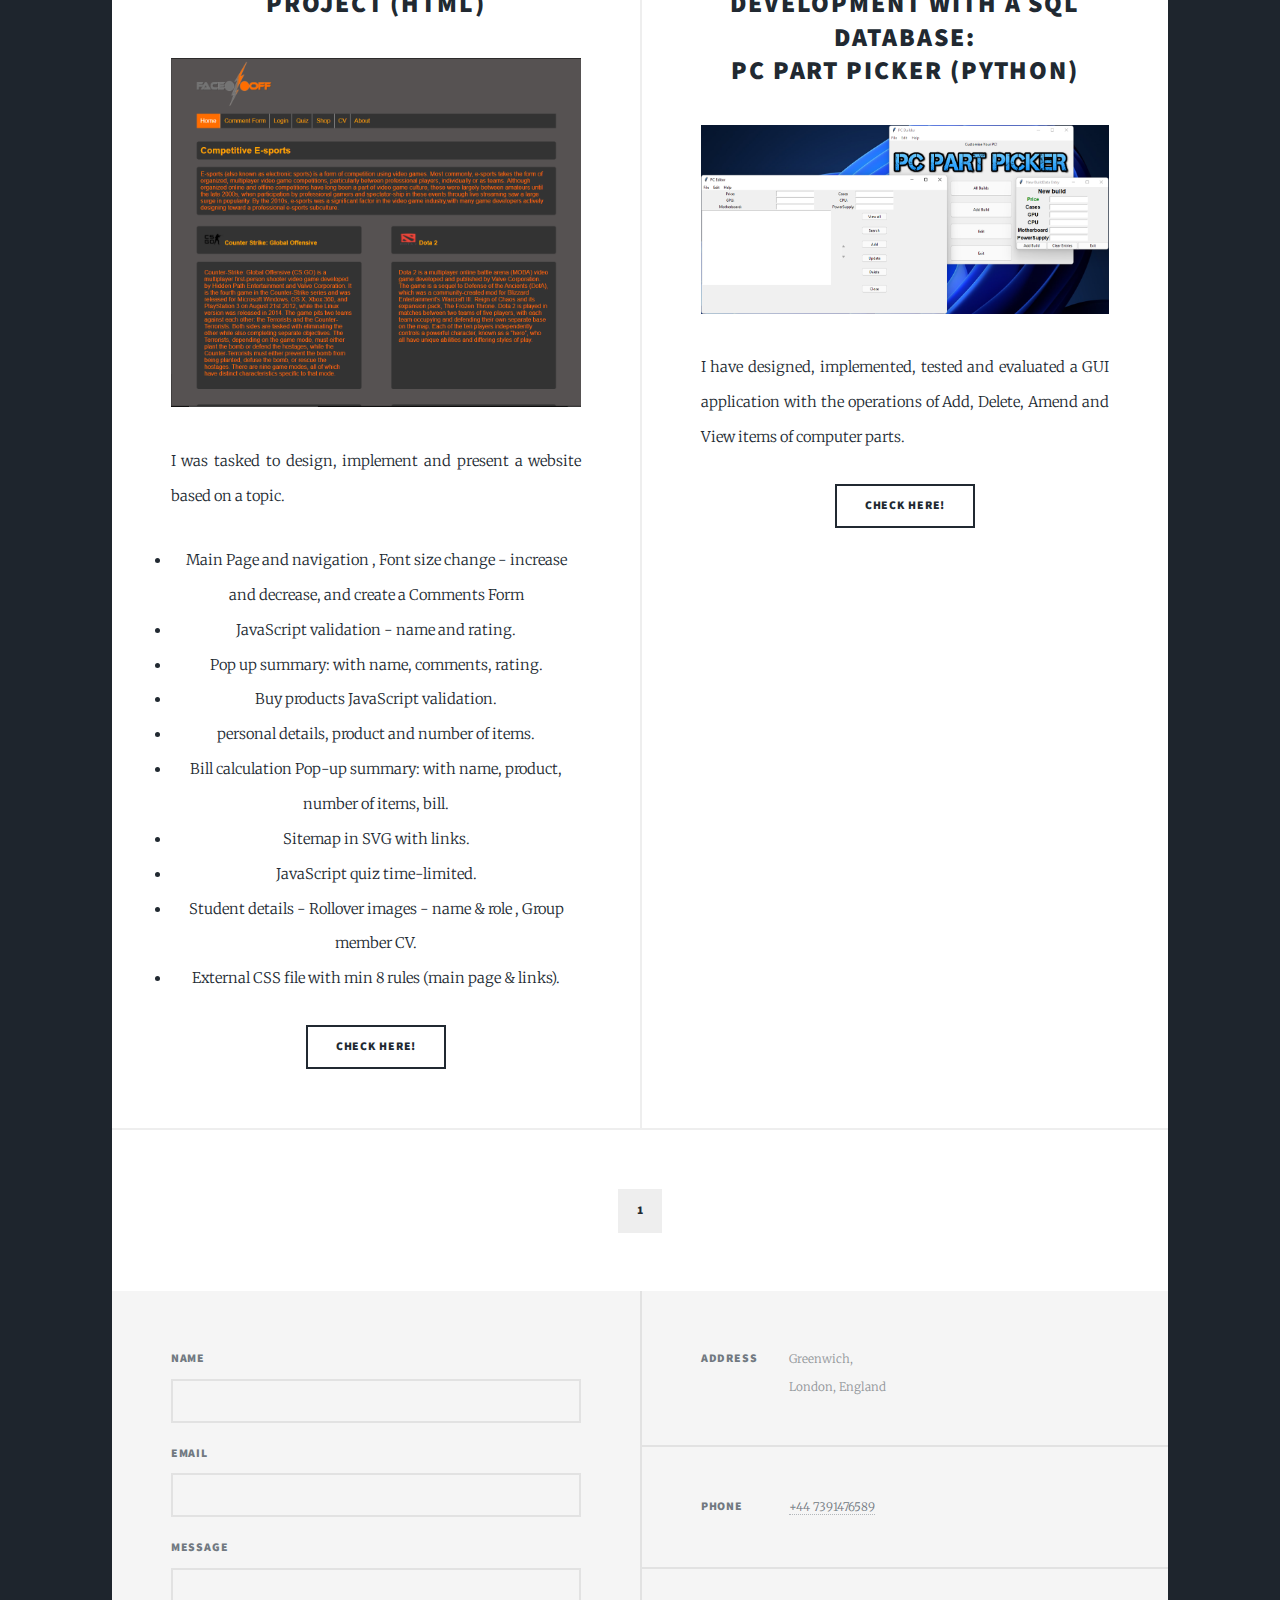
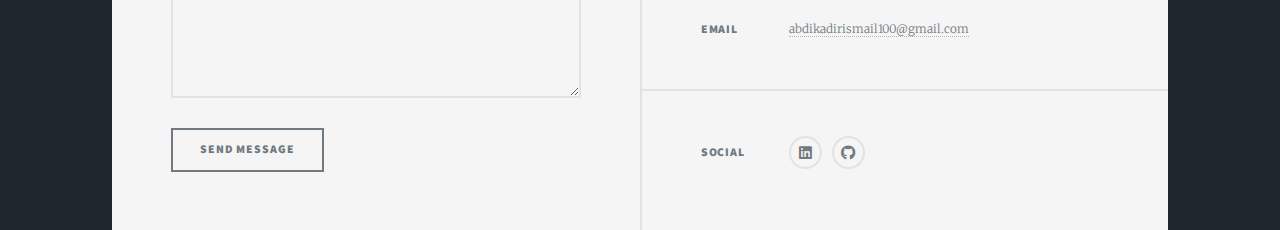
==== commit bb470ae6: "third commit" ====
--- a/index.html
+++ b/index.html
@@ -16,8 +16,9 @@
 				<!-- Intro -->
 					<div id="intro">
 						<h1>My Portfolio</h1>
-						<p>I'm currently looking for a full-time job as a Software Developer.<br /> 
-						I have recently graduated with an Honours Bsc computer science degree at Westminster University. <br />I have worked in a wide range of industries such as Amazon Logistics, Showsec security, 
+						<p>I'm currently looking for a full-time job in the IT industry with a keen interest in tech.<br /> 
+						I have recently graduated with an Honours Bsc computer science degree at Westminster University. 
+						<br />I have worked in a wide range of industries such as Amazon Logistics, Showsec security, 
 						RGIS Inventory specialists, Graceland solicitors and Sports Club Thamesmead.<br /></p>
 						<ul class="actions">
 							<li><a href="#header" class="button icon solid solo fa-arrow-down scrolly">Continue</a></li>
--- a/assets/css/main.css
+++ b/assets/css/main.css
@@ -2627,7 +2627,7 @@
 			}
 
 		.image.main {
-			/*Test
+			/*
 			text-align: center;
 			display: block;
 			object-fit: cover;*/
